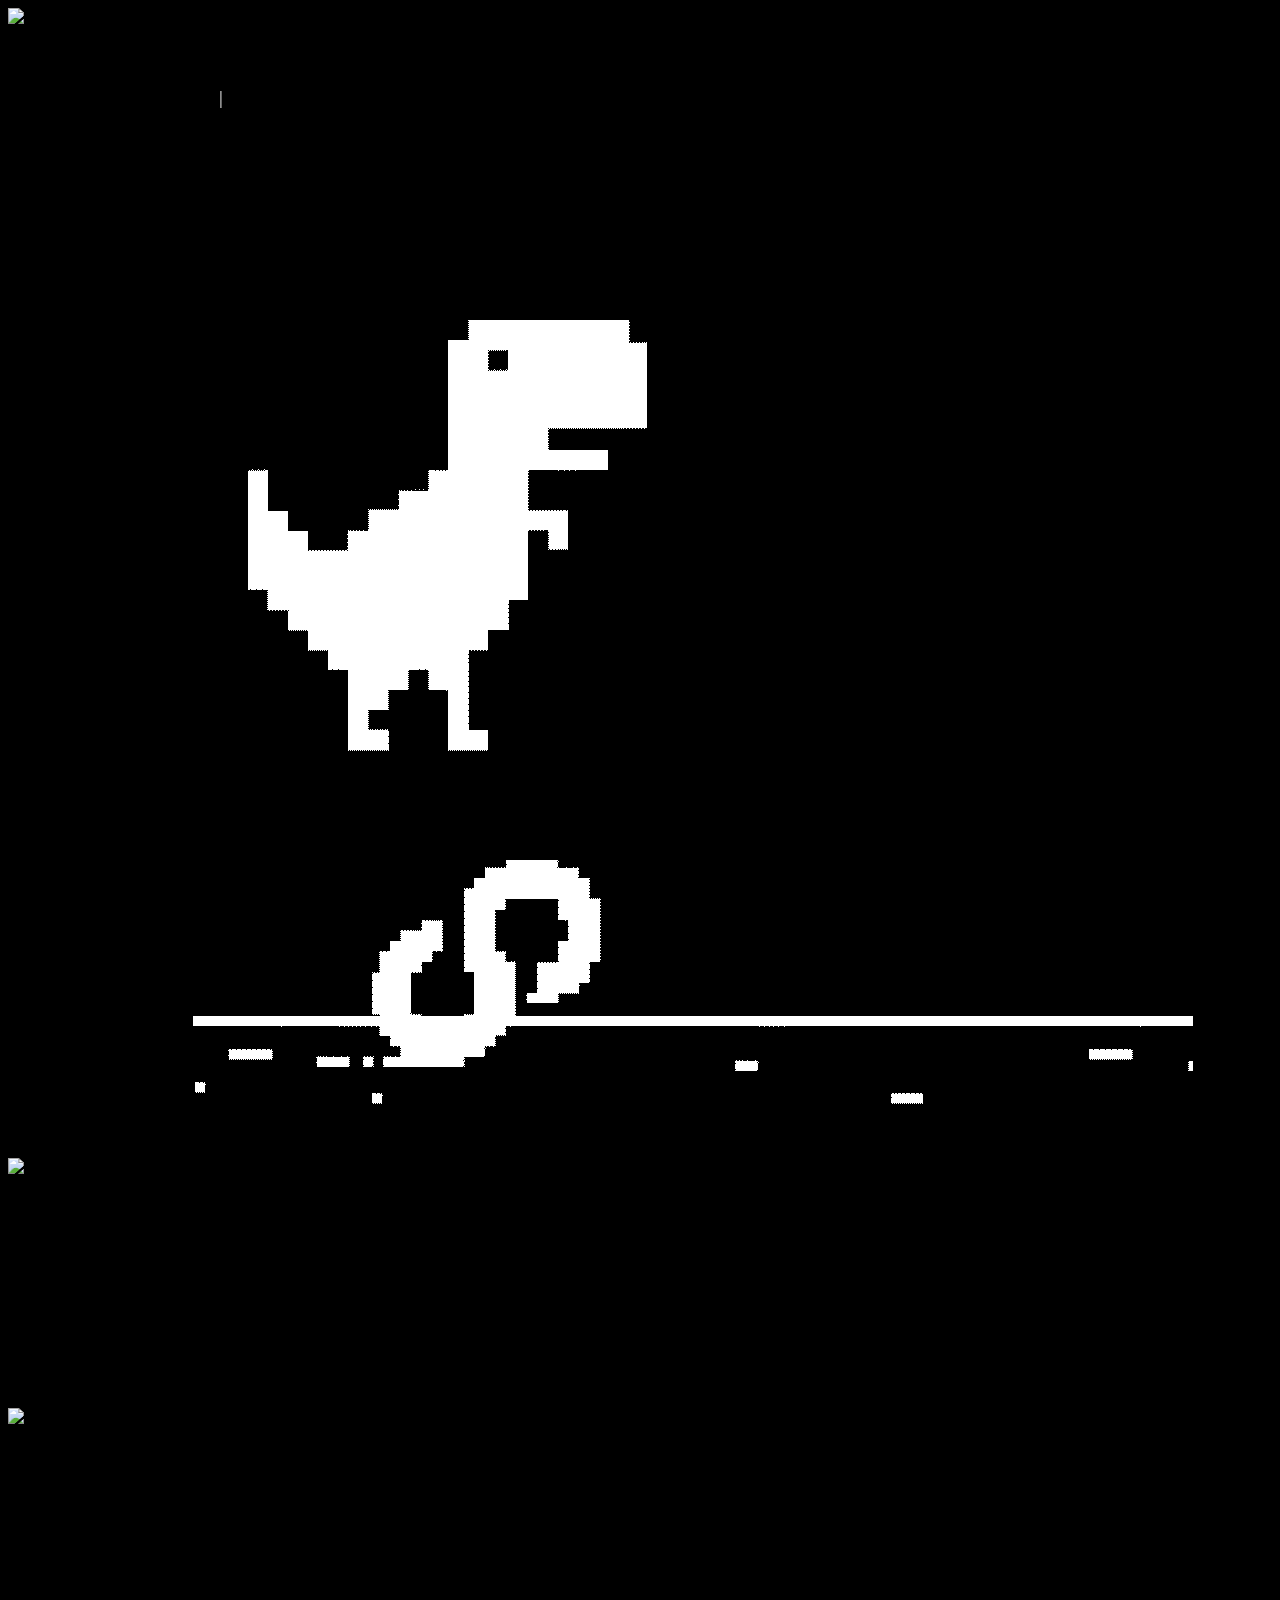
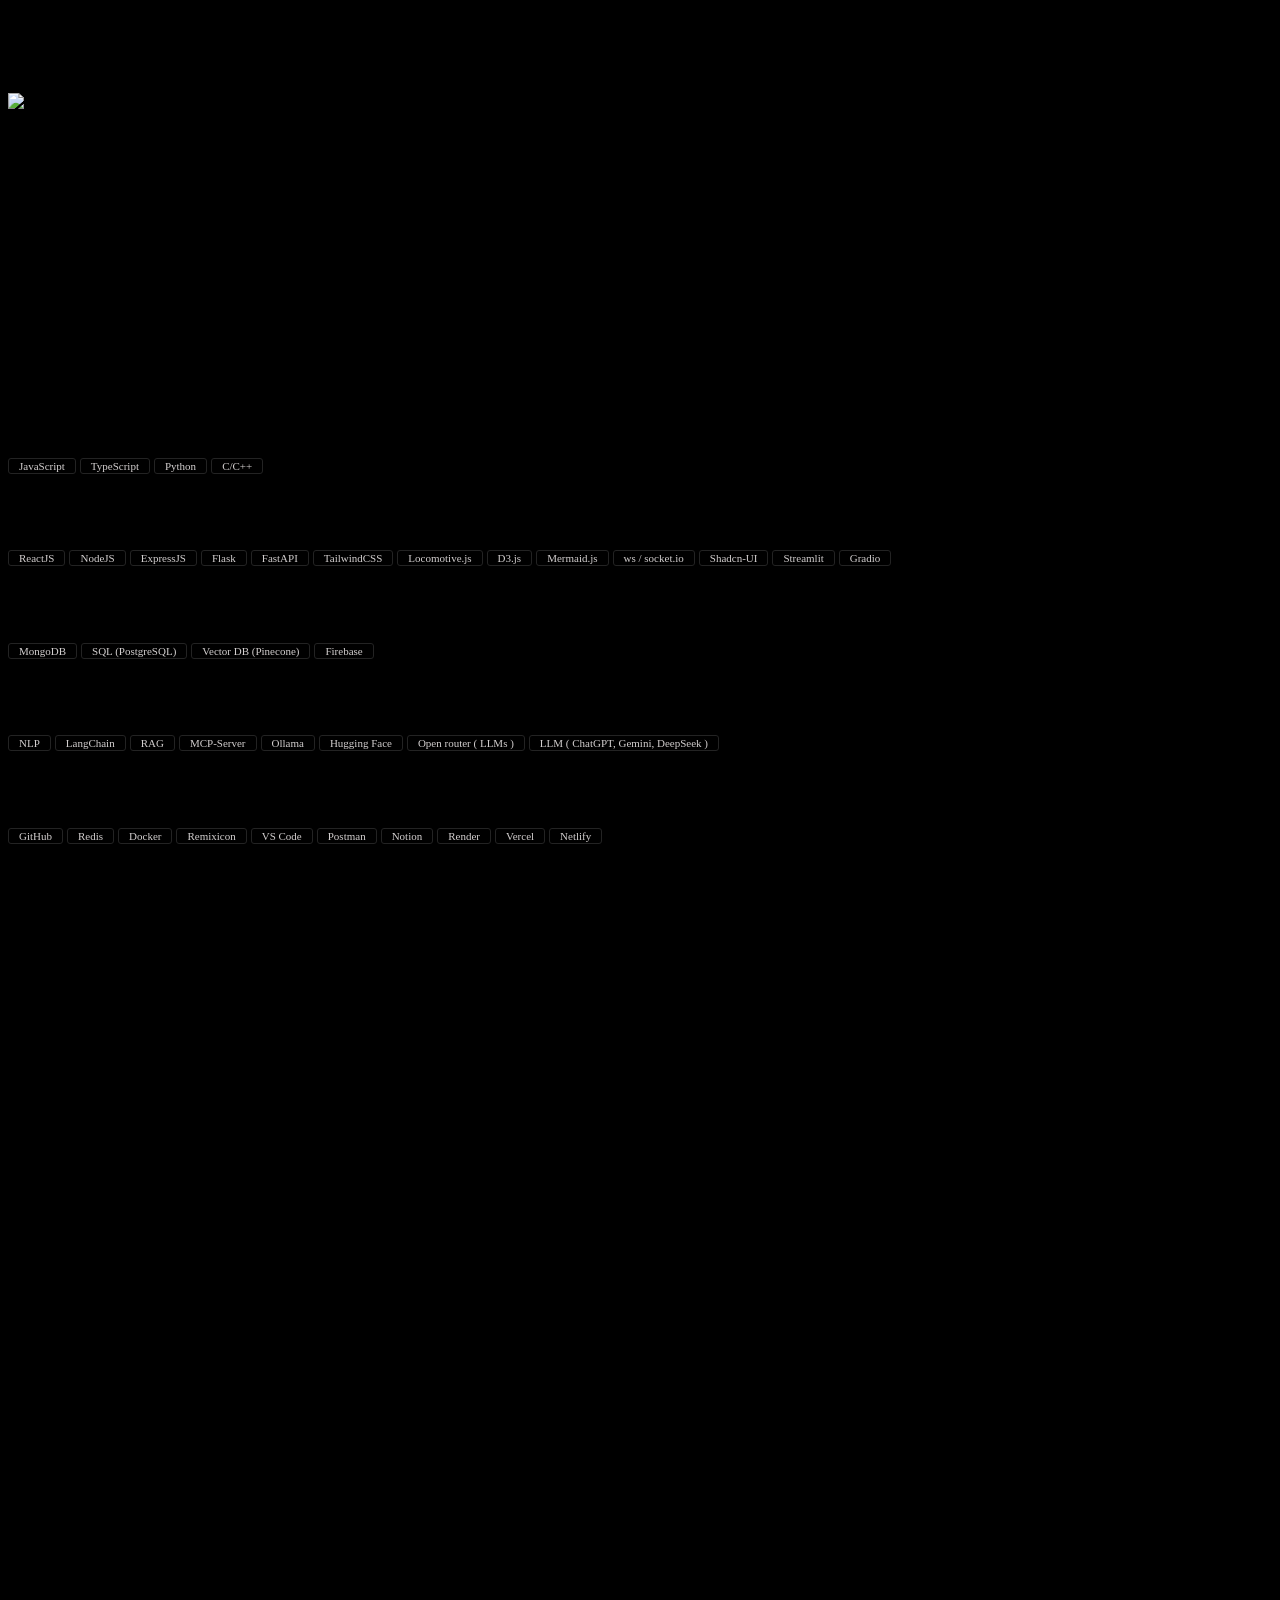
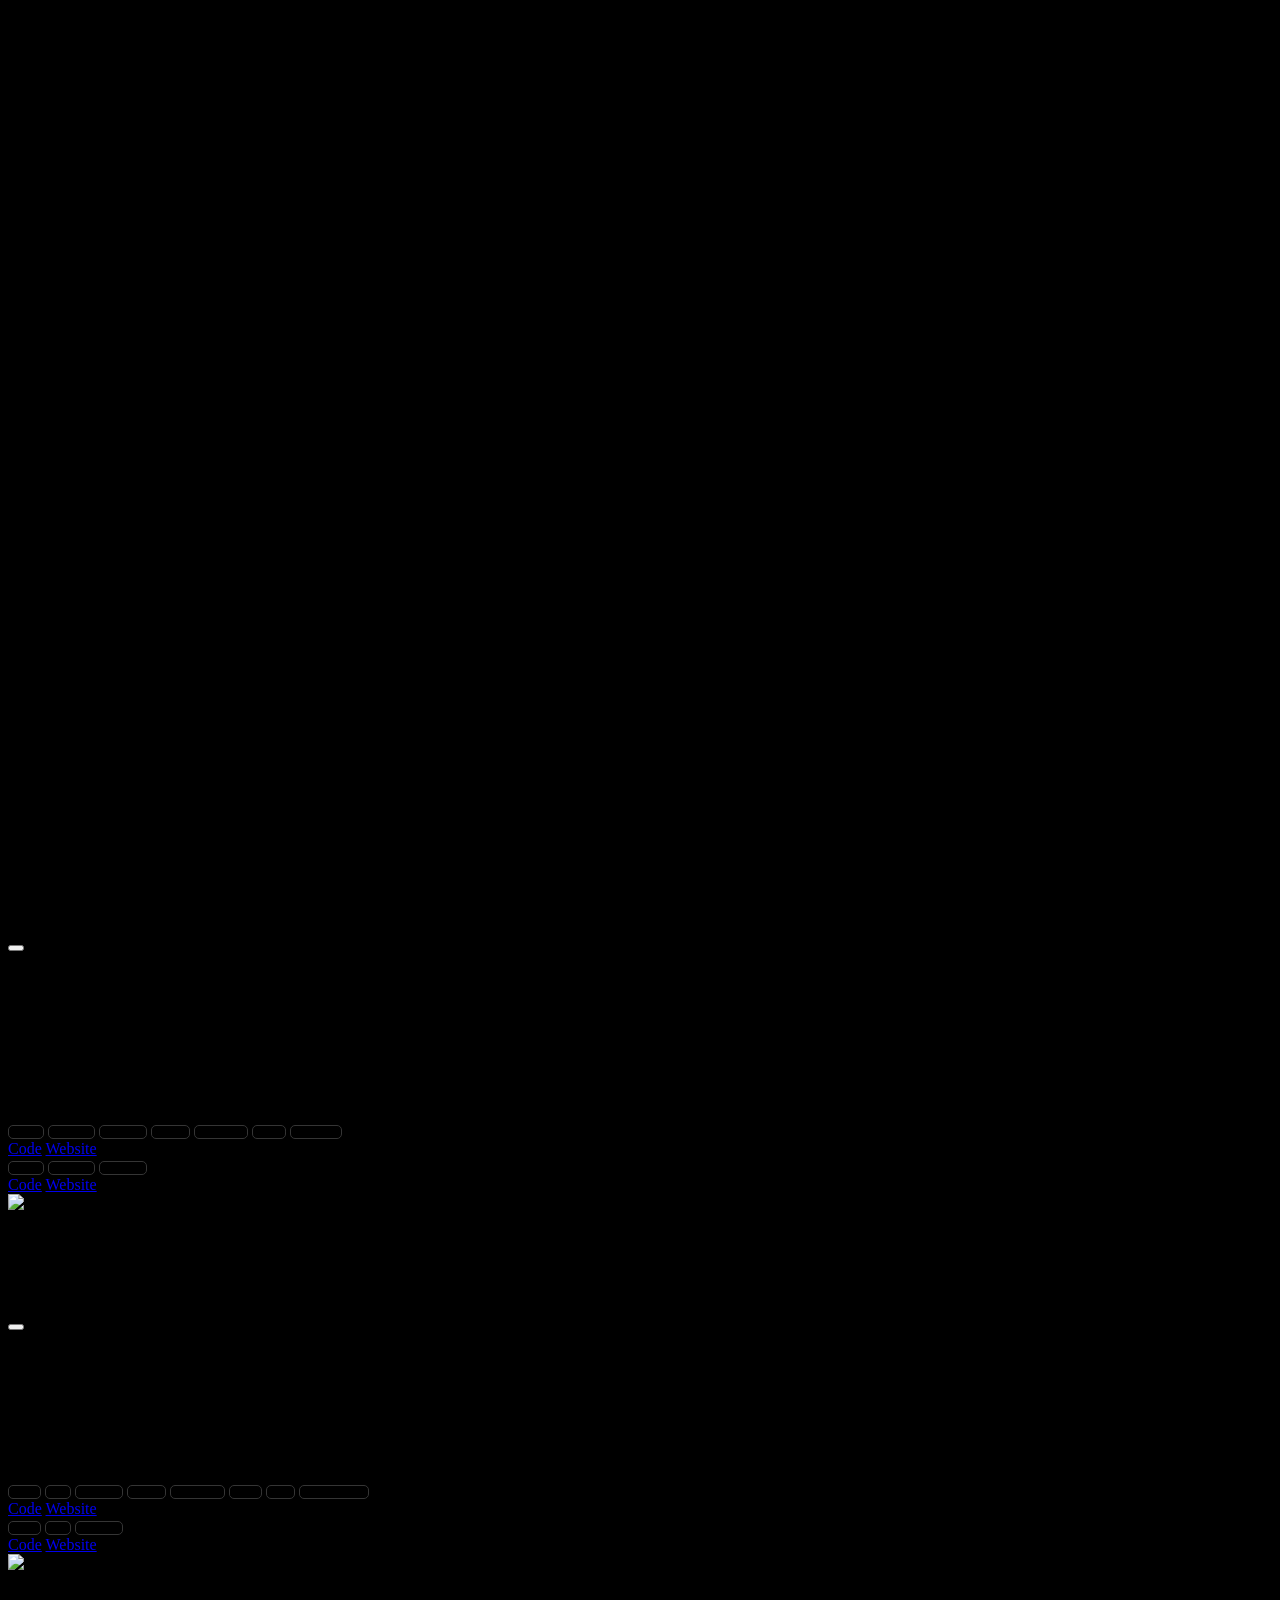
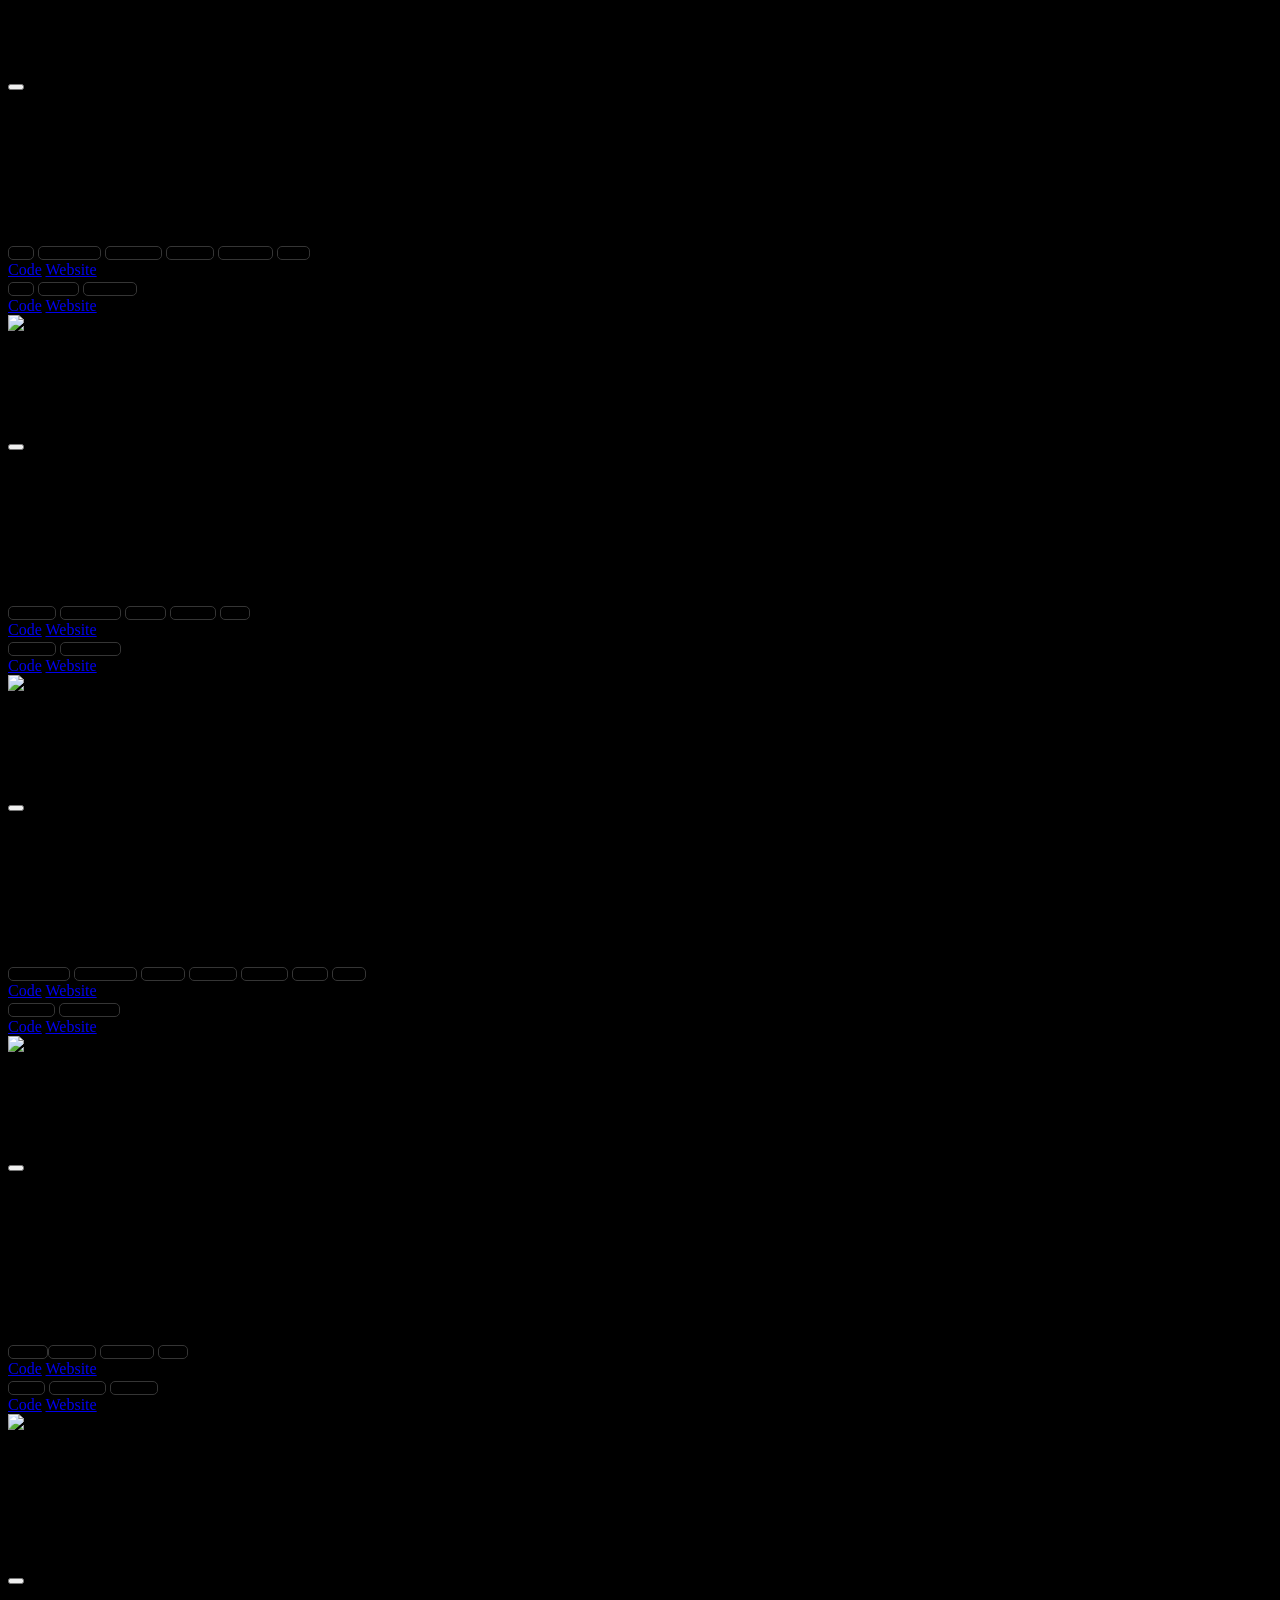
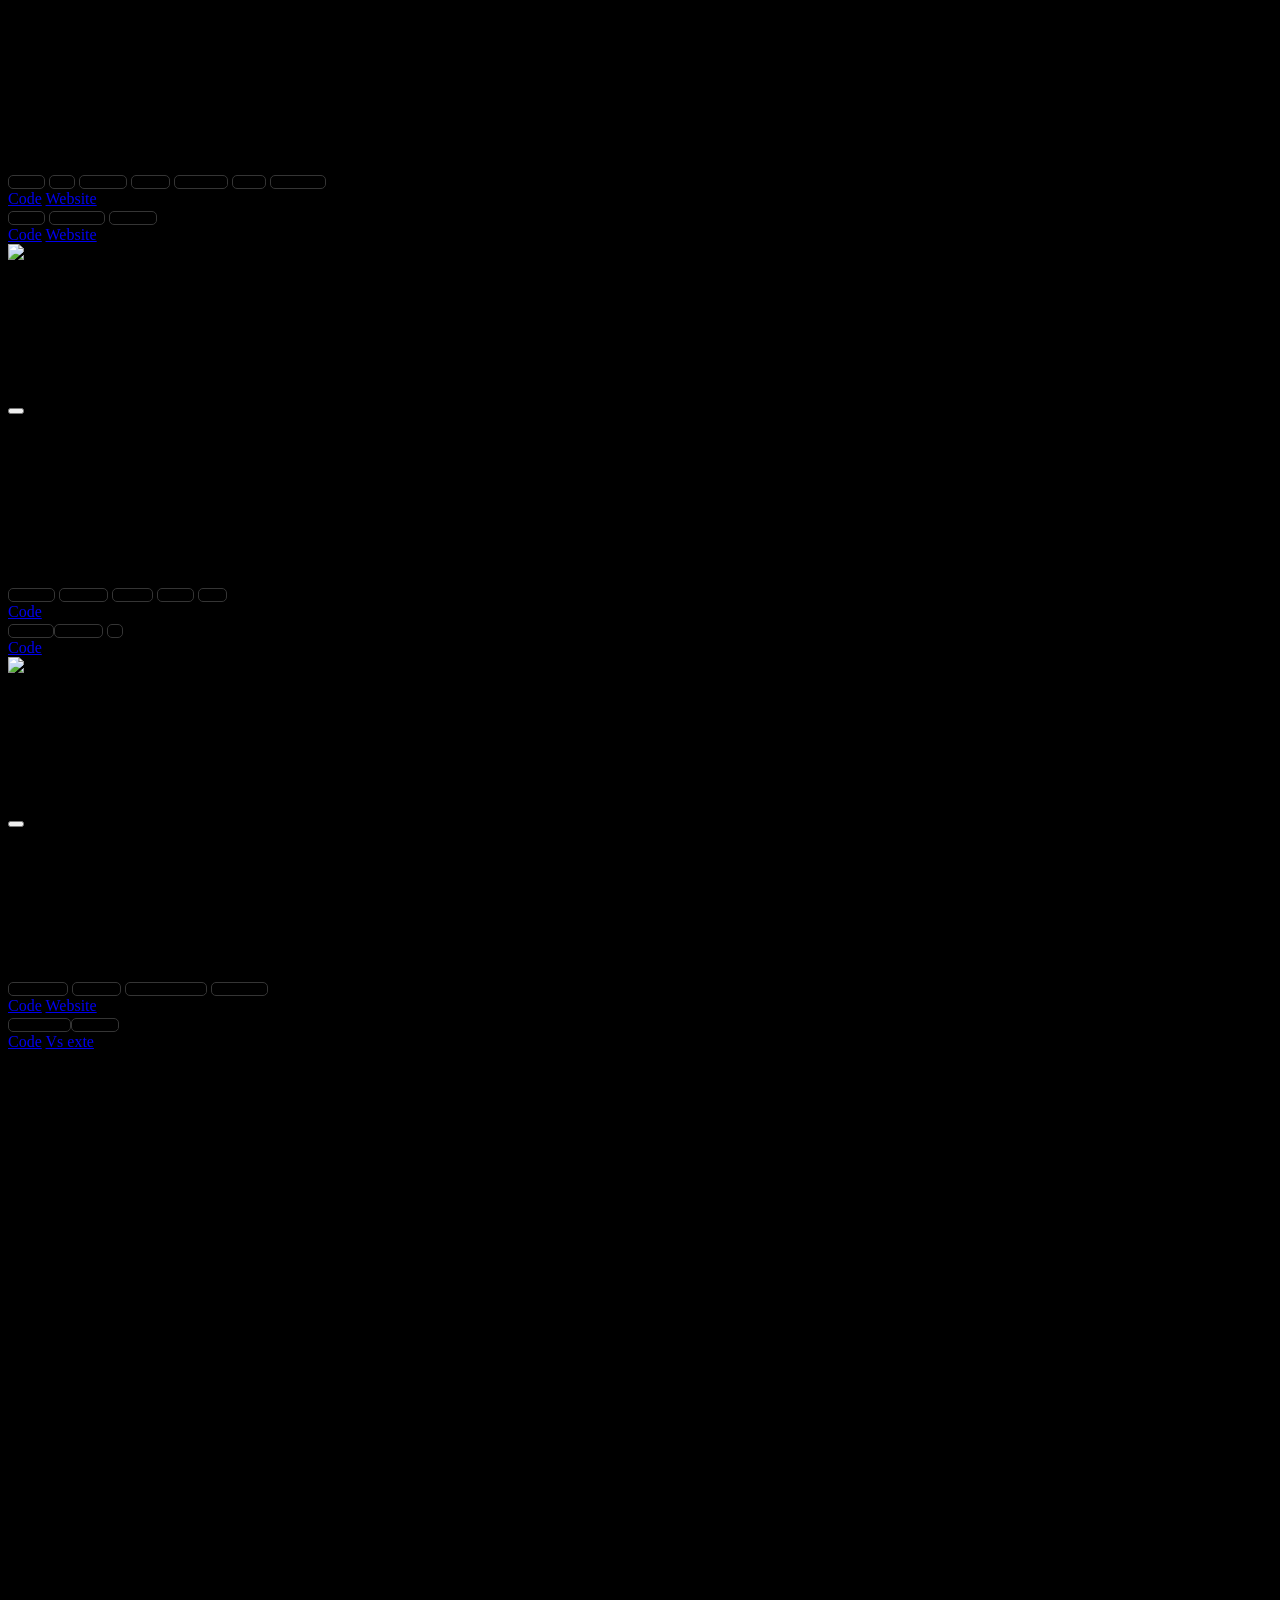
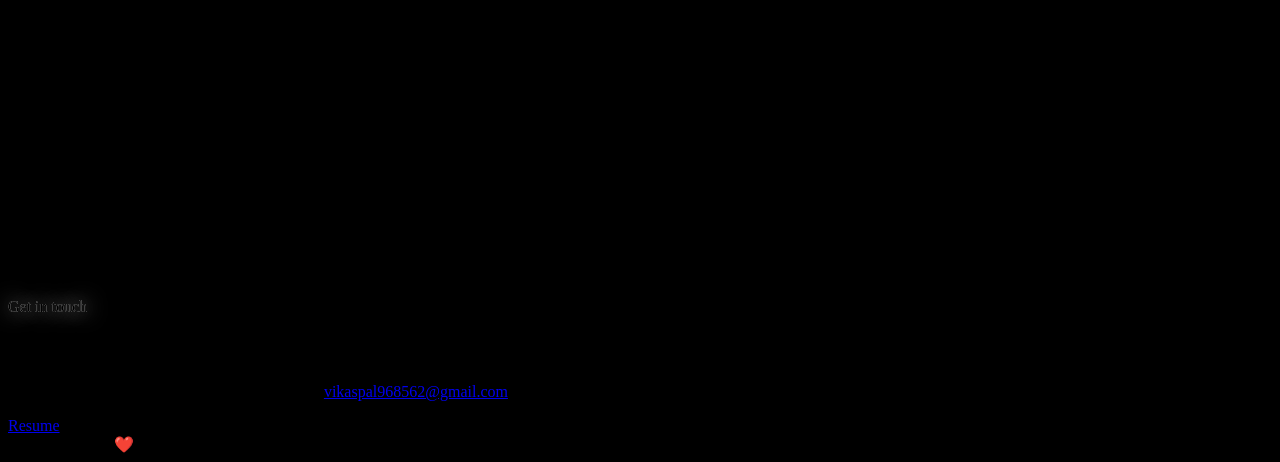
==== index.html @ 3e80ed92 "profile update" ====
<!DOCTYPE html>
<html lang="en">
<head>
  <meta charset="UTF-8">
  <meta name="viewport" content="width=device-width, initial-scale=1.0">
  <title> Vikas Pal 🪽 </title>
  <link rel="shortcut icon" href="./image/favicon1.png" type="image/x-icon">
  <link rel="preconnect" href="https://fonts.googleapis.com">
  <link rel="preconnect" href="https://fonts.gstatic.com" crossorigin>
  <link
    href="https://fonts.googleapis.com/css2?family=Gabarito:wght@400..900&family=Roboto+Flex:opsz,wght@8..144,100..1000&family=Rubik:ital,wght@0,300..900;1,300..900&family=Teko:wght@300..700&display=swap"
    rel="stylesheet">
  <script src="https://cdn.tailwindcss.com"></script>
  <link rel="stylesheet" href="about.css">
  <link href="https://cdn.jsdelivr.net/npm/remixicon@4.5.0/fonts/remixicon.css" rel="stylesheet" />
</head>


<body class="bg-[#010103] flex justify-center text-white ">

  <!-- main section  -->
<section class="main-section flex flex-col w-[650px] px-10 ">
 
    <!-- main heading  -->
    <section class="mt-10 px-4 flex items-center justify-center ">
      <div class="flex  gap-4 w-full">
        <div id="profile" class="mt-4"> <img src="https://pbs.twimg.com/profile_images/1975037522620403713/mZbec9tB_400x400.jpg"
            class="w-[130px] h-full object-cover rounded-full">
        </div>
        <div class="text-left w-full ">
          <h1 class="name-heading text-4xl  mt-5 flex text-[#FAFAFA] font-['Unna'] ">Hola! I'm Vikas Pal
            <span class="text-[30px]"> </span>
          </h1>
          <p id="sub-heading" class="text-[14px] leading-[1.2]  text-[#D1D5Da] font-[Roboto]">
            Software Engineer , I build<span id="typing" class="inline pl-1"></span><span
              class="blinking-cursor">|</span> </p>
          <p
            class="text-[15px] px-[9px] py-[-3px] border-[1px] border-[#232323] rounded-[3px] inline-flex items-center justify-center gap-2 mt-2 ">

            <a href="https://mail.google.com/mail/?view=cm&to=vikaspal968562@gmail.com" target="_blank"
              rel="noopener noreferrer"> <i
                class="ri-mail-unread-line  cursor-pointer text-[#a5a5a5] hover:text-white"></i></a>
            <a href="https://github.com/vikaspal9131" target="_blank" rel="noopener noreferrer"><i
                href="https://github.com/vikaspal9131"
                class="ri-github-fill cursor-pointer text-[#a5a5a5] hover:text-white "></i></a>
            <a href="https://www.linkedin.com/in/vikas-pal-51b477249/" target="_blank" rel="noopener noreferrer"><i
                class="ri-linkedin-box-fill cursor-pointer text-[#a5a5a5] hover:text-[#0072B2] "></i></a>
            <a href="https://x.com/i_sphinx_" target="_blank" rel="noopener noreferrer"><i
                class="ri-twitter-fill cursor-pointer text-[#a5a5a5] hover:text-[#0072B2]"></i></a>
            <a href="https://drive.google.com/file/d/1ECxRJu0W7T4s8QHvIRR_o8yp1JOFzE1U/view?usp=sharing"><i class="ri-file-3-line cursor-pointer text-[#a5a5a5] hover:text-white "></i>
            </a>
          </p>
        </div>
      </div>
    </section>


    <!-- about section  -->
    <section class="mt-10 px-4 flex items-center justify-center ">
      <div>
        <h2 class="text-2xl font-medium flex items-center justify-between font-[Unna]  text-[#F3F3F3] inline-flex"> About </h2>
        <p id="about" class="text-[#A1A1A1] font-[Roboto] text-justify [word-spacing:-0.01rem] font-[400] mt-1"> My world revolves around <span class="bg-gray-700">

         full-stack AI development,</span> creating scalable backends and smart systems. A self-taught developer and <span class="bg-gray-700">

        6x hackathon winner</span>  recognized for rapid, innovative problem-solving .
        </p>
      </div>

    </section>

    <!-- work experience -->
    <section class="mt-[40px] px-4">
      <h2 class="text-2xl  font-medium mb-5 mt-[20px] font-['Unna'] text-gray-200">Work Experience   <img class="w-[29px] ml-4 float-right " src="./image/source.gif" alt="runing deno"></h2>
      <div class="mb-6 job-container">
        <div class="jobdis flex justify-between items-start cursor-pointer"  onclick="toggleDropdown(this)">
          <div class="flex gap-4 items-center">
            <img src="https://res.cloudinary.com/dyv9kenuj/image/upload/v1758810600/kripai_kdgqnw.jpg" alt="Ilegal" class="w-10 h-10 rounded-[5px] bg-white p-[5px]">
            <div id="work-name" class="font-[Gabarito]">
              <h3 class="font-[400] text-lg text-[#A1A1A1]">
                Krip ai
                <i class="job-arrow ri-arrow-down-s-line text-black transition-colors duration-300"></i>
              </h3>
              <p class="text-[12px] text-[#A1A1A1]">Full-stack developer</p>
            </div>
          </div>
          <div id="work-time" class="text-[#A1A1A1] font-[Gabarito]">
            <p class="text-[11px]">Jun 2025 - Sept 2025</p>
            <p class="text-[10px] text-end mt-2 font-[100]">Remote</p>
          </div>
        </div>
        <div class="dropdown-content overflow-hidden max-h-0 transition-all duration-500 ease-in-out text-[#A1A1A1] text-sm pl-14 pr-4 font-[Gabarito] font-[100]"><p>
                 <li id="hack-del" class="text-sm mt-1 text-[#A1A1A1] font-[Rubik]" > Improved application reliability by fixing 13+ frontend bugs and UI issues, enhancing cross-browser compati-bility and user experience.</li>
                 <li id="hack-del" class="text-sm mt-1 text-[#A1A1A1] font-[Rubik]" > Enhanced a production-ready frontend with React.js and Tailwind CSS, improving performance and delivering a smoother, user-friendly experience.</li>
                 <li id="hack-del" class="text-sm mt-1 text-[#A1A1A1] font-[Rubik]" >Contributed to backend improvements by optimizing data delivery and reducing response time of two APIs by 20% for faster performance.</li> </p>
        </div>
      </div>
      <div class="mb-6 job-container">
        <div class="jobdis flex justify-between items-start cursor-pointer"  onclick="toggleDropdown(this)">
          <div class="flex gap-4 items-center">
            <img src="https://res.cloudinary.com/dyv9kenuj/image/upload/v1758810647/images_ti9rsg.jpg" alt="Ilegal" class="w-10 h-10 rounded-[5px] bg-white p-[2px]">
            <div id="work-name" class="font-[Gabarito]">
              <h3 class="font-[400] text-lg text-[#A1A1A1]">
                iLegalAdvice
                <i class="job-arrow ri-arrow-down-s-line text-black transition-colors duration-300"></i>
              </h3>
              <p class="text-[12px] text-[#A1A1A1]">AI  Engineer intern</p>
            </div>
          </div>
          <div id="work-time" class="text-[#A1A1A1] font-[Gabarito]">
            <p class="text-[11px]">Feb 2025 - May 2025</p>
            <p class="text-[10px] text-end mt-2 font-[100]">Remote</p>
          </div>
        </div>
        <div
          class="dropdown-content overflow-hidden max-h-0 transition-all duration-500 ease-in-out text-[#A1A1A1] text-sm pl-14 pr-4 font-[Gabarito] font-[100]">
          <p>
              <li id="hack-del" class="text-sm mt-1 text-[#A1A1A1] font-[Rubik]" > AI Intern at iLegalAdvice, contributed to core product features. </li>
              <li id="hack-del" class="text-sm mt-1 text-[#A1A1A1] font-[Rubik]" > Built two key tools: Case Summarizer and Legal Dictionary , Both features are now part of the company’s paid plans, helping generate real revenue.</li>

              <li id="hack-del" class="text-sm mt-1 text-[#A1A1A1] font-[Rubik]" > Case Summarizer condenses 600+ page legal PDFs into short, readable summaries.</li>
              <li id="hack-del" class="text-sm mt-1 text-[#A1A1A1] font-[Rubik]" > Legal Dictionary explains complex legal terms with simple definitions.</li>
              <li id="hack-del" class="text-sm mt-1 text-[#A1A1A1] font-[Rubik]" >Improved efficiency and accessibility for legal professionals through AI solutions.</li>
            </p>
        </div>
      </div>
      <!-- Card 2 -->
      <div class="mb-4 job-container">
        <div class="jobdis flex justify-between items-start cursor-pointer"  onclick="toggleDropdown(this)">
          <div class="flex gap-4 items-center">
            <img src="https://res.cloudinary.com/dyv9kenuj/image/upload/v1758810447/letter-t_maqyb7.png" alt="Taskify" class="w-[40px]  rounded-[5px] ">
            <div id="work-name" class="font-[Gabarito]">
              <h3 class="font-[400] text-lg text-[#A1A1A1]">
                Taskify
                <i class="job-arrow ri-arrow-down-s-line text-black transition-colors duration-300"></i>
              </h3>
              <p class="text-[12px] text-[#A1A1A1]">Full-stack developer</p>
            </div>
          </div>
          <div class="text-[#A1A1A1] font-[Gabarito]">
            <p class="text-[11px] font-[Gabarito]">Oct 2024 - Dec 2024</p>
            <p class="text-[10px] text-end mt-2 font-[100]">Remote</p>
          </div>
        </div>
        <div
          class="dropdown-content overflow-hidden max-h-0 transition-all duration-500 ease-in-out text-[#A1A1A1] text-sm pl-14 pr-4 font-[Gabarito] font-[100]">
          <p>
            <li id="hack-del" class="text-sm mt-1 text-[#A1A1A1] font-[Rubik]" >Connected frontend with Flask routes for seamless data flow
            <li id="hack-del" class="text-sm mt-1 text-[#A1A1A1] font-[Rubik]" >Ensured CRUD operations (Create, Read, Update, Delete) worked smoothly across UI and backend</li>
            <li id="hack-del" class="text-sm mt-1 text-[#A1A1A1] font-[Rubik]" >Implemented priority levels / due dates for tasks</li>
            <li id="hack-del" class="text-sm mt-1 text-[#A1A1A1] font-[Rubik]" >Implemented dynamic features like task search, filter, and sorting using JavaScript</li>
          </p>
        </div>
      </div>
    </section>


    <!-- git Chart image  -->
   
    <!-- <section class="mt-10 ">
      <img class="rounded-[5px] " src="https://res.cloudinary.com/dyv9kenuj/image/upload/v1758811156/githubcontry_vhzbib.png" alt="">
    </section> -->


    

    <!-- skills  -->
    <section class="px-4">
      <h2 class="text-3xl font-bold mb-6  mt-16 text-[#F3F3F3] font-[Unna] font-medium ">Skills </h2>
    <div class="border-l border-dashed border-[#262626] ml-1 px-[10px]">

      <h1 class="font-[Gabarito]  text-[#F3F3F3] text-gray-300 border-b  border-[#262626] px-[10px] py-[3px]  inline"> <i class="ri-settings-4-line text--600"></i> Languages</h1>
      <div class="skill-col font-[Gabarito] px-2 pt-1 mb-8 ">
        <p>JavaScript</p>
        <p>TypeScript</p>
        <p>Python</p>
        <p>C/C++</p>
      </div>

      <h3 class="font-[Gabarito] text-[#F3F3F3] text-gray-300 border-b border-[#262626] px-[10px] py-[3px] inline "> <i class="ri-box-3-line text-green-600"></i> Frameworks & library</h3>
        <div class="skill-col font-[Gabarito] px-2 pt-1  mb-8">
       
        <p>ReactJS</p>
        <p>NodeJS</p>
        <p>ExpressJS</p>
        <p>Flask</p>
        <p>FastAPI</p>
        <p>TailwindCSS</p>
        <p>Locomotive.js</p>
        <p>D3.js</p>
        <p>Mermaid.js</p>
        <p>ws / socket.io</p>
        <p>Shadcn-UI</p>
        <p>Streamlit</p>
        <p>Gradio</p>
      </div>

        <h3 class="font-[Gabarito] text-[#F3F3F3] text-gray-300 border-b border-[#262626] px-[10px] py-[3px] inline "> <i class="ri-database-2-fill text-blue-600"></i> Databases</h3>
        <div class="skill-col font-[Gabarito] px-2 pt-1 mb-8">
        <p>MongoDB</p>
        <p>SQL (PostgreSQL)</p>
        <p>Vector DB (Pinecone) </p>
        <p>Firebase</p>
        </div>
        <h3 class="font-[Gabarito] text-[#F3F3F3] text-gray-300 border-b border-[#262626] px-[10px] py-[3px] inline "> <i class="ri-gemini-fill text-yellow-500 "></i> AI ML Technologies</h3>
        <div class="skill-col font-[Gabarito] px-2 pt-1 mb-8">
        <p>NLP</p>
        <p>LangChain</p>
        <p>RAG</p>
        <p>MCP-Server</p>
        <p>Ollama</p>
        <p>Hugging Face</p>
        <p>Open router ( LLMs )</p>
        <p>LLM ( ChatGPT, Gemini, DeepSeek )</p>
      </div>
        <h3 class="font-[Gabarito] text-[#F3F3F3] text-gray-300 border-b border-[#262626] px-[10px] py-[3px] inline "> <i class="ri-tools-line"></i> Developer Tools</h3>
        <div class="skill-col font-[Gabarito] px-2 pt-1 mb-8">
        <p>GitHub</p>
        <p>Redis</p>
        <p>Docker</p>
        <p>Remixicon</p>
        <p>VS Code</p>
        <p>Postman</p>
        <p>Notion</p>
        <p>Render</p>
        <p>Vercel</p>
        <p>Netlify</p>
      </div>
    </section>

    <!-- hackthons  -->
    <section class="px-4">
      <h2 class="text-3xl font-medium  mt-20 mb-8 flex font-[Unna]">Won Hackathons </h2>
      <div class="text-white px-4 ">

        <div class="border-l-[2px] border-dashed border-[#262626] pl-7 space-y-12 relative font-[Roboto]">
          <!-- Hack Western 5 -->
          <div class="">

            

            <div class="mt-10">
          <div class="absolute -left-5  w-10 h-10 rounded-full overflow-hidden bg-[#E5E5E5] flex justify-center items-center text-black ">
              者 </div>
            <div class="px-[5px] font-[Gabarito]">
              <h3 class="text-lg  font-semibold text-[#E5E5E5]">Technex </h3>
              <p id="hack-time" class="text-[11px] text-gray-100 mb-4">IIT-BHU - March 2022 </p>
              <p id="hack-del" class="text-sm mt-1 text-gray-300 font-[Rubik]">
                <li id="hack-del" class="text-sm mt-1 text-[#A1A1A1] font-[Rubik]" > Secured 1st Runner-up position in a national-level tech competition. </li>
                <li id="hack-del" class="text-sm mt-1 text-[#A1A1A1] font-[Rubik]" >Gained valuable experience in building practical and impactful tech solutions. </li>
                </p>
            </div>
            </div>

            <div class="mt-10">
              <div
                class="absolute -left-5  w-10 h-10 rounded-full overflow-hidden bg-[#E5E5E5] flex justify-center items-center text-black ">
                者</div>
              <div class="px-[5px]">
                <h3 class="text-lg font-semibold  text-[#E5E5E5]"> Clash 1.0 hackthon</h3>
                <p id="hack-time" class="text-[11px] text-gray-100 mb-4">Indori coders - June 2024 </p>

                <p id="hack-del" class="text-sm mt-1 text-gray-300 font-[Rubik]">
                    <li id="hack-del" class="text-sm mt-1 text-[#A1A1A1] font-[Rubik]" >Winner of the first edition of Clash 1.0, hosted by Indori Coder.</li>
                    <li id="hack-del" class="text-sm mt-1 text-[#A1A1A1] font-[Rubik]" > <span class="underline"> Completed the project in 6 hours</span> , demonstrating speed and efficiency.</li>
                    <li id="hack-del" class="text-sm mt-1 text-[#A1A1A1] font-[Rubik]" > Built a Money Tracking System using Streamlit and Python. </li>
                    
                  </p>
                </div>
              </div>
              <div class="mt-10">
                <div
                class="absolute -left-5  w-10 h-10 rounded-full overflow-hidden bg-[#E5E5E5] flex justify-center items-center text-black ">
                者</div>
                <div class="px-[5px]">
                  <h3 class="text-lg font-semibold font-[Roboto]  text-[#E5E5E5]">Spider 4.0</h3>
                  <p id="hack-time" class="text-[11px] text-gray-100 mb-4">BIT Sindri - August 2024</p>
                  
                  <p id="hack-del" class="text-sm mt-1 text-gray-300 font-[Rubik]"> 
                  <li id="hack-del" class="text-sm mt-1 text-[#A1A1A1] font-[Rubik]" > 1st Runner-up at national-level hackthon.  </li>
                  <li id="hack-del" class="text-sm mt-1 text-[#A1A1A1] font-[Rubik]" > Building a modern web application focused on the future of transportation. </li>
                  <li id="hack-del" class="text-sm mt-1 text-[#A1A1A1] font-[Rubik]" > I didn’t even expect to clear the first round, but ended up reaching the final and becoming the 1st Runner-up. </li>
                 </p>
              </div>
            </div>
            <div class="mt-10">
              <div
                class="absolute -left-5  w-10 h-10 rounded-full overflow-hidden bg-[#E5E5E5] flex justify-center items-center text-black ">
                者</div>
              <div class="px-[5px]">
                <h3 class="text-lg font-semibold  text-[#E5E5E5]">Dev hacks</h3>
                <p id="hack-time" class="text-[11px] text-gray-100 mb-4">CDGI - March 2025</p>
                <p id="hack-del" class="text-sm mt-1 text-gray-300 font-[Rubik]"> 
                  <li id="hack-del" class="text-sm mt-1 text-[#A1A1A1] font-[Rubik]" > 1st Runner-Up at DevHacks Hackathon held at CDGI College.  </li>
                  <li id="hack-del" class="text-sm mt-1 text-[#A1A1A1] font-[Rubik]" > Implemented a system to  <span class="underline">auto-generate cover and offer letters.</span>   </li>
                  <li id="hack-del" class="text-sm mt-1 text-[#A1A1A1] font-[Rubik]" > Enabled automated email notifications to selected candidates.  </li>
                  <li id="hack-del" class="text-sm mt-1 text-[#A1A1A1] font-[Rubik]" > Built an AI-powered resume analysis platform to simplify the hiring process with  smart dashboards. </li>
                </p>
              </div>
            </div>
            <div class="mt-10">
              <div
                class="absolute -left-5  w-10 h-10 rounded-full overflow-hidden bg-[#E5E5E5] flex justify-center items-center text-black ">
                者</div>
              <div class="px-[5px]">
                <h3 class="text-lg text-[#E5E5E5] font-semibold">Genesis hackathon</h3>
                       <p id="hack-time" class="text-[11px] text-gray-100 mb-4">DAVV - April 2025 </p>
                
                <p id="hack-del" class="text-sm mt-1 text-gray-300 font-[Rubik]">
                  <li id="hack-del" class="text-sm mt-1 text-[#A1A1A1] font-[Rubik]" > Winner of Genesis Hackathon, organized by the School of Computer Science & IT, DAVV. </li>
                  <li id="hack-del" class="text-sm mt-1 text-[#A1A1A1] font-[Rubik]" > Built a web-based platform to help candidates enhance and improve their resumes.  </li>
                  <li id="hack-del" class="text-sm mt-1 text-[#A1A1A1] font-[Rubik]" > Judges were genuinely impressed by the solution’s innovation and practical impact.  </li>
                </p>
              </div>
            </div>
           
            <div class="mt-10">
              <div
              class="absolute -left-5  w-10 h-10 rounded-full overflow-hidden bg-[#E5E5E5] flex justify-center items-center text-black ">
              者</div>
              <div class="px-[5px]">
                <h3 class="text-lg font-semibold  text-[#E5E5E5]">Code decode <span>Top 5</span> </h3>
                <p id="hack-time" class="text-sm text-gray-200 mb-4">IIT Bombay - November 2023 </p>
                <p id="hack-del" class="text-sm mt-1 text-gray-300 font-[Rubik]"> 
                  <li id="hack-del" class="text-sm mt-1 text-[#A1A1A1] font-[Rubik]" >Cleared the Bhopal zonal round and became a finalist in a national-level competition organized by IIT Bombay. </li>
                  <li id="hack-del" class="text-sm mt-1 text-[#A1A1A1] font-[Rubik]" >Couldn’t attend the final round due to a university exam clash, but the journey was full of learning, growth, and inspiration ;) </li>
              </p>
              </div>
            </div>

             <div class="mt-10">
              <div
                class="absolute -left-5 w-10 h-10 rounded-full overflow-hidden bg-[#E5E5E5] flex justify-center items-center text-black ">
                者</div>
              <div class="px-[5px]">
                <h3 class="text-lg font-semibold text-[#E5E5E5]">DCH2.0 (Dev Bhooli cybersecurity hackathon) </h3>
                <p id="hack-time" class="text-sm text-gray-200 mb-4">IIT Roorkee - september 2022</p>
                <p id="hack-del" class="text-sm mt-1 text-gray-300 font-[Rubik]">
                  <li id="hack-del" class="text-sm mt-1 text-[#A1A1A1] font-[Rubik]" >Selected as a grand finalist in a major cybersecurity hackathon organized by the Uttarakhand Police and IIT Roorkee. </li>
                  <li id="hack-del" class="text-sm mt-1 text-[#A1A1A1] font-[Rubik]" > <span class="underline"> Participated while still in Class 12,</span> competing against college-level and professional participants. </li>
                  <li id="hack-del" class="text-sm mt-1 text-[#A1A1A1] font-[Rubik]" >  Built a real-time crime hotspot detection platform to improve public safety and awareness. </li>
                </p>
              </div>
            </div>




          </div>
        </div>



    </section>


    <!-- project section  -->
    <section class="px-4">
      <section class="py-16 mt-20 text-start">
        <h2 class="text-4xl text-[#F3F3F3] md:text-5xl  mb-4 relative inline-block text-white glow-text font-[Unna]">
          Proooof of work 
        </h2>
        <p class="text-[#A1A1A1] max-w-xl text-base md:text-lg font-[Rubik]">
          From crafting sleek websites to building intricate web apps, I’ve dived into it all. Here are a few projects that truly sparked my creativity.
        </p>

       <!-- card 1  -->
        <div
          class="card flex text-white border border-[#262626] rounded-[2px] p-2 md:flex-row flex-col gap-6 items-center md:items-start max-w-5xl mx-auto my-10 font-[Rubik]">
          <div class="w-full md:w-[460px]">
             <video class="w-[550px] rounded-[3px] z-10 relative pointer-events-none select-none" autoplay loop muted
            playsinline preload="auto">
            <source src="https://res.cloudinary.com/dyv9kenuj/video/upload/v1754660162/demo1_ni16sb.mp4" type="video/mp4">
          </video>
          </div>
          <div class="w-full md:w-[320px] flex flex-col text-start">
            <h2 class="text-[20px] font-semibold">SnappyGit</h2>
            <p class="text-[#A1A1A1] text-[12px] mt-1">
              SnappyGit is a tool that enables users to create real backdated 
              <span onclick="openModal(this)" class="cursor-pointer text-[#5966F3]"> click more</span>
            </p>

            <!-- MODAL -->
            <div
              class="popupModal fixed inset-0 bg-black/30 backdrop-blur-sm flex items-center justify-center z-50 hidden">
              <div
                class="popupContent bg-white p-5 rounded shadow-lg w-[90%] max-w-md text-black relative transform scale-95 opacity-0 transition-all duration-300 ease-out font-[Gabarito]">
                <button class="absolute top-2 right-3 text-black text-2xl font-bold" onclick="closeModal(this)"><i
                    class="ri-close-line"></i></button>
                <h2 class="text-xl font-semibold mb-2 text-start">SnappyGit</h2>
                <p class="text-sm text-start">
                  SnappyGit is a tool that enables users to create real backdated commits on their GitHub repositories. Unlike simple visual hacks or tools that just update the README file to fake contribution activity, SnappyGit does NOT just update README or any single file. Instead, it pushes actual commits with backdated timestamps across your repositor
                </p>

                <h2 class="text-[18px] font-semibold mt-5">Technology</h2>

                <div class="flex flex-wrap gap-2 mt-2">
                  <a class="tech-icon inline-flex p-1 rounded-[3px] items-center gap-2  mb-[5px]">Node.js</a>
                  <a class="tech-icon inline-flex p-1 rounded-[3px] items-center gap-2  mb-[5px]">Express.js</a>
                  <a class="tech-icon inline-flex p-1 rounded-[3px] items-center gap-2  mb-[5px]">JavaScript</a>
                  <a class="tech-icon inline-flex p-1 rounded-[3px] items-center gap-2  mb-[5px]">Firebase</a>
                  <a class="tech-icon inline-flex p-1 rounded-[3px] items-center gap-2  mb-[5px]">Tailwindcss</a>
                  <a class="tech-icon inline-flex p-1 rounded-[3px] items-center gap-2  mb-[5px]">Render</a>
                  <a class="tech-icon inline-flex p-1 rounded-[3px] items-center gap-2  mb-[5px]">Cloudinary</a>
               
                </div>
                <div class="flex gap-4 mt-[13px]">
                  <a class="inline-flex rounded-[3px] items-center gap-2 mb-[5px] bg-[#010204] text-white px-4 hover:bg-[#27272A] hover:text-white duration-300"
                    target="_blank" href="https://github.com/vikaspal9131/SnappyGit"><i
                      class="ri-github-fill "></i>Code</a>
                  <a class="inline-flex rounded-[3px] items-center gap-1 mb-[5px] bg-[#010204] text-white px-4 font-semibold hover:bg-[#27272A] hover:text-white duration-300"
                    target="_blank" href="https://snappygit.onrender.com/"><i class="ri-global-line"></i> Website</a>
                </div>
              </div>
            </div>

            <div class="flex flex-wrap gap-2 mt-2">
              <a class="tech-icon inline-flex px-1 rounded-[3px] items-center gap-2 text-white mb-[5px] bg-[#27272A]">Node.js</a>
              <a class="tech-icon inline-flex px-1 rounded-[3px] items-center gap-2 text-white mb-[5px] bg-[#27272A]">Express.js</a>
              <a class="tech-icon inline-flex px-1 rounded-[3px] items-center gap-2 text-white mb-[5px] bg-[#27272A]">JavaScript</a>
           

            </div>
            <div class="flex gap-4 mt-[13px]">
              <a class="inline-flex rounded-[3px] items-center gap-2 mb-[5px] bg-[#DAD9D9] text-black px-4 hover:bg-[#27272A] hover:text-white duration-300"
                target="_blank" href="https://github.com/vikaspal9131/SnappyGit"><i class="ri-github-fill "></i>Code</a>
              <a class="inline-flex rounded-[3px] items-center gap-1 mb-[5px] bg-[#DAD9D9] text-black px-4 hover:bg-[#27272A] hover:text-white duration-300"
                target="_blank" href="https://snappygit.onrender.com/"><i class="ri-global-line"></i> Website</a>
            </div>
          </div>
        </div>

      <!-- card 2  -->
        <div
          class="card flex text-white border border-[#262626] rounded-[2px] p-2 md:flex-row flex-col gap-6 items-center md:items-start max-w-5xl mx-auto my-10 font-[Rubik]">
          <div class="w-full md:w-[450px]">
            <img src="https://res.cloudinary.com/dyv9kenuj/image/upload/v1758811068/nexora_fctmxc.png" alt="Project Screenshot">
          </div>
          <div class="w-full md:w-[320px] flex flex-col text-start">
            <h2 class="text-[20px] font-semibold">Nexora</h2>
            <p class="text-[#A1A1A1] text-[12px] mt-1">
              AI Resume Analyzer for ATS checks, grammar
              <span onclick="openModal(this)" class="cursor-pointer text-[#5966F3]"> click more</span>
            </p>

            <!-- MODAL -->
            <div
              class="popupModal fixed inset-0 bg-black/30 backdrop-blur-sm flex items-center justify-center z-50 hidden">
              <div
                class="popupContent bg-white p-5 rounded shadow-lg w-[90%] max-w-md text-black relative transform scale-95 opacity-0 transition-all duration-300 ease-out font-[Gabarito]">
                <button class="absolute top-2 right-3 text-black text-2xl font-bold" onclick="closeModal(this)"><i
                    class="ri-close-line"></i></button>
                <h2 class="text-xl font-semibold mb-2 text-start">About Nexora</h2>
                <p class="text-sm text-start">
                  AI Resume Analyzer for ATS checks, grammar, keywords & smart suggestions — built to make real-world
                  impact.
                </p>

                <h2 class="text-[18px] font-semibold mt-5">Technology</h2>

                <div class="flex flex-wrap gap-2 mt-2">
                  <a class="tech-icon inline-flex p-1 rounded-[3px] items-center gap-2  mb-[5px]">Python</a>
                  <a class="tech-icon inline-flex p-1 rounded-[3px] items-center gap-2  mb-[5px]">Flask</a>
                  <a class="tech-icon inline-flex p-1 rounded-[3px] items-center gap-2  mb-[5px]">JavaScript</a>
                  <a class="tech-icon inline-flex p-1 rounded-[3px] items-center gap-2  mb-[5px]">Firebase</a>
                  <a class="tech-icon inline-flex p-1 rounded-[3px] items-center gap-2  mb-[5px]">Tailwindcss</a>
                  <a class="tech-icon inline-flex p-1 rounded-[3px] items-center gap-2  mb-[5px]">Render</a>
                  <a class="tech-icon inline-flex p-1 rounded-[3px] items-center gap-2  mb-[5px]">Jijna2</a>
                  <a class="tech-icon inline-flex p-1 rounded-[3px] items-center gap-2  mb-[5px]">Google Gemini </a>


                </div>
                <div class="flex gap-4 mt-[13px]">
                  <a class="inline-flex rounded-[3px] items-center gap-2 mb-[5px] bg-[#010204] text-white px-4 hover:bg-[#27272A] hover:text-white duration-300"
                    target="_blank" href="https://github.com/vikaspal9131/Nexora"><i
                      class="ri-github-fill "></i>Code</a>
                  <a class="inline-flex rounded-[3px] items-center gap-1 mb-[5px] bg-[#010204] text-white px-4 hover:bg-[#27272A] hover:text-white duration-300"
                    target="_blank" href="https://nexora-pl6k.onrender.com"><i class="ri-global-line"></i> Website</a>
                </div>
              </div>
            </div>

            <div class="flex flex-wrap gap-2 mt-2">
              <a class="tech-icon inline-flex px-1 rounded-[3px] items-center gap-2 text-white mb-[5px] bg-[#27272A]">Python</a>
              <a class="tech-icon inline-flex px-1 rounded-[3px] items-center gap-2 text-white mb-[5px] bg-[#27272A]">Flask</a>
              <a class="tech-icon inline-flex px-1 rounded-[3px] items-center gap-2 text-white mb-[5px] bg-[#27272A]">JavaScript</a>
           

            </div>
            <div class="flex gap-4 mt-[13px]">
              <a class="inline-flex rounded-[3px] items-center gap-2 mb-[5px] bg-[#DAD9D9] text-black px-4 hover:bg-[#27272A] hover:text-white duration-300"
                target="_blank" href="https://github.com/vikaspal9131/Nexora"><i class="ri-github-fill "></i>Code</a>
              <a class="inline-flex rounded-[3px] items-center gap-1 mb-[5px] bg-[#DAD9D9] text-black px-4 hover:bg-[#27272A] hover:text-white duration-300"
                target="_blank" href="https://nexora-pl6k.onrender.com"><i class="ri-global-line"></i> Website</a>
            </div>
          </div>
        </div>

      <!-- card 3 -->
       <div
          class="card flex text-white border border-[#262626] rounded-[2px] p-2 md:flex-row flex-col gap-6 items-center md:items-start max-w-5xl mx-auto my-10 font-[Rubik]">
          <div class="w-full md:w-[450px]">
            <img src="https://res.cloudinary.com/dyv9kenuj/image/upload/v1758811565/yunexa_aq6bdv.png" alt="Project Screenshot">
          </div>
          <div class="w-full md:w-[320px] flex flex-col text-start">
            <h2 class="text-[20px] font-semibold">Yunexa - AI Tool</h2>
            <p class="text-[#A1A1A1] text-[12px] mt-1">
             Yunexa simplifies complex tech documents by 
              <span onclick="openModal(this)" class="cursor-pointer text-[#5966F3]"> click more</span>
            </p>

            <!-- MODAL -->
            <div
              class="popupModal fixed inset-0 bg-black/30 backdrop-blur-sm flex items-center justify-center z-50 hidden">
              <div
                class="popupContent bg-white p-5 rounded shadow-lg w-[90%] max-w-md text-black relative transform scale-95 opacity-0 transition-all duration-300 ease-out font-[Gabarito]">
                <button class="absolute top-2 right-3 text-black text-2xl font-bold" onclick="closeModal(this)"><i
                    class="ri-close-line"></i></button>
                <h2 class="text-xl font-semibold mb-2 text-start">Yunexa</h2>
                <p class="text-sm text-start">
               Yunexa simplifies complex tech documents by processing URLs, making it easy for everyone—from beginners to professionals—to grasp key concepts quickly and clearly.
                </p>

                <h2 class="text-[18px] font-semibold mt-5">Technology</h2>

                <div class="flex flex-wrap gap-2 mt-2">
                  <a class="tech-icon inline-flex p-1 rounded-[3px] items-center gap-2  mb-[5px]">Flask</a>
                  <a class="tech-icon inline-flex p-1 rounded-[3px] items-center gap-2  mb-[5px]">Firebase Auth</a>
                  <a class="tech-icon inline-flex p-1 rounded-[3px] items-center gap-2  mb-[5px]">Tailwind css</a>
                  <a class="tech-icon inline-flex p-1 rounded-[3px] items-center gap-2  mb-[5px]">JavaScript</a>
                  <a class="tech-icon inline-flex p-1 rounded-[3px] items-center gap-2  mb-[5px]">Highlight.js</a>
          
                  <a class="tech-icon inline-flex p-1 rounded-[3px] items-center gap-2  mb-[5px]">Render</a>
               


                </div>
                <div class="flex gap-4 mt-[13px]">
                  <a class="inline-flex rounded-[3px] items-center gap-2 mb-[5px] bg-[#010204] text-white px-4 hover:bg-[#27272A] hover:text-white duration-300"
                    target="_blank" href="https://github.com/vikaspal9131/Yunexa"><i
                      class="ri-github-fill "></i>Code</a>
                  <a class="inline-flex rounded-[3px] items-center gap-1 mb-[5px] bg-[#010204] text-white px-4 hover:bg-[#27272A] hover:text-white duration-300"
                    target="_blank" href="https://yunexa.onrender.com/"><i class="ri-global-line"></i> Website</a>
                </div>
              </div>
            </div>

            <div class="flex flex-wrap gap-2 mt-2">
              <a class="tech-icon inline-flex px-1 rounded-[3px] items-center gap-2 text-white mb-[5px] bg-[#27272A]">Flask</a>
              <a class="tech-icon inline-flex px-1 rounded-[3px] items-center gap-2 text-white mb-[5px] bg-[#27272A]">Tailwind</a>
              <a class="tech-icon inline-flex px-1 rounded-[3px] items-center gap-2 text-white mb-[5px] bg-[#27272A]">Highlight.js</a>
              
           

            </div>
            <div class="flex gap-4 mt-[13px]">
              <a class="inline-flex rounded-[3px] items-center gap-2 mb-[5px] bg-[#DAD9D9] text-black px-4 hover:bg-[#27272A] hover:text-white duration-300"
                target="_blank" href="https://github.com/vikaspal9131/Yunexa"><i class="ri-github-fill "></i>Code</a>
              <a class="inline-flex rounded-[3px] items-center gap-1 mb-[5px] bg-[#DAD9D9] text-black px-4 hover:bg-[#27272A] hover:text-white duration-300"
                target="_blank" href="https://yunexa.onrender.com/"><i class="ri-global-line"></i> Website</a>
            </div>
          </div>
      </div>

     <!-- card 4  -->
     <div
          class="card flex text-white border border-[#262626] rounded-[2px] p-2 md:flex-row flex-col gap-6 items-center md:items-start max-w-5xl mx-auto my-10 font-[Rubik]">
          <div class="w-full md:w-[450px]">
            <img src="https://res.cloudinary.com/dyv9kenuj/image/upload/v1758811160/hyper_fqp3ww.png" alt="Project Screenshot">
          </div>
          <div class="w-full md:w-[320px] flex flex-col text-start">
            <h2 class="text-[20px] font-semibold">HyperHorizon</h2>
            <p class="text-[#A1A1A1] text-[12px] mt-1">
             HyperHorizon is a frontend project highlighting future 
              <span onclick="openModal(this)" class="cursor-pointer text-[#5966F3]"> click more</span>
            </p>

            <!-- MODAL -->
            <div
              class="popupModal fixed inset-0 bg-black/30 backdrop-blur-sm flex items-center justify-center z-50 hidden">
              <div
                class="popupContent bg-white p-5 rounded shadow-lg w-[90%] max-w-md text-black relative transform scale-95 opacity-0 transition-all duration-300 ease-out font-[Gabarito]">
                <button class="absolute top-2 right-3 text-black text-2xl font-bold" onclick="closeModal(this)"><i
                    class="ri-close-line"></i></button>
                <h2 class="text-xl font-semibold mb-2 text-start">HyperHorizon</h2>
                <p class="text-sm text-start">
                HyperHorizon is a frontend project highlighting future transportation concepts, featuring a sleek and modern
          web UI design.
                </p>

                <h2 class="text-[18px] font-semibold mt-5">Technology</h2>

                <div class="flex flex-wrap gap-2 mt-2">
                  <a class="tech-icon inline-flex p-1 rounded-[3px] items-center gap-2  mb-[5px]">JavaScript</a>
                  <a class="tech-icon inline-flex p-1 rounded-[3px] items-center gap-2  mb-[5px]">locomotive.js</a>
                  <a class="tech-icon inline-flex p-1 rounded-[3px] items-center gap-2  mb-[5px]">Spider.js</a>
                  <a class="tech-icon inline-flex p-1 rounded-[3px] items-center gap-2  mb-[5px]">Html&css</a>
                  <a class="tech-icon inline-flex p-1 rounded-[3px] items-center gap-2  mb-[5px]">Vercel</a>
               


                </div>
                <div class="flex gap-4 mt-[13px]">
                  <a class="inline-flex rounded-[3px] items-center gap-2 mb-[5px] bg-[#010204] text-white px-4 hover:bg-[#27272A] hover:text-white duration-300"
                    target="_blank" href="https://github.com/vikaspal9131/HyperHorizon"><i
                      class="ri-github-fill "></i>Code</a>
                  <a class="inline-flex rounded-[3px] items-center gap-1 mb-[5px] bg-[#010204] text-white px-4 hover:bg-[#27272A] hover:text-white duration-300"
                    target="_blank" href="https://hyper-horizon.vercel.app/"><i class="ri-global-line"></i> Website</a>
                </div>
              </div>
            </div>

            <div class="flex flex-wrap gap-2 mt-2">
              <a class="tech-icon inline-flex px-1 rounded-[3px] items-center gap-2 text-white mb-[5px] bg-[#27272A]">JavaScript</a>
              <a class="tech-icon inline-flex px-1 rounded-[3px] items-center gap-2 text-white mb-[5px] bg-[#27272A]">locomotive.js</a>
              
           

            </div>
            <div class="flex gap-4 mt-[13px]">
              <a class="inline-flex rounded-[3px] items-center gap-2 mb-[5px] bg-[#DAD9D9] text-black px-4 hover:bg-[#27272A] hover:text-white duration-300"
                target="_blank" href="https://github.com/vikaspal9131/HyperHorizon"><i class="ri-github-fill "></i>Code</a>
              <a class="inline-flex rounded-[3px] items-center gap-1 mb-[5px] bg-[#DAD9D9] text-black px-4 hover:bg-[#27272A] hover:text-white duration-300"
                target="_blank" href="https://hyper-horizon.vercel.app/"><i class="ri-global-line"></i> Website</a>
            </div>
          </div>
    </div>
  
       <div
          class="card flex text-white border border-[#262626] rounded-[2px] p-2 md:flex-row flex-col gap-6 items-center md:items-start max-w-5xl mx-auto my-10 font-[Rubik]">
          <div class="w-full md:w-[450px]">
            <img src="https://res.cloudinary.com/dyv9kenuj/image/upload/v1758811439/nuvaria_isjtmt.png" alt="Project Screenshot">
          </div>
          <div class="w-full md:w-[320px] flex flex-col text-start">
            <h2 class="text-[20px] font-semibold">Nuvaria </h2>
            <p class="text-[#A1A1A1] text-[12px] mt-1">
             Nuvaria is an AI web app that creates amazing 
              <span onclick="openModal(this)" class="cursor-pointer text-[#5966F3]"> click more</span>
            </p>

            <!-- MODAL -->
            <div
              class="popupModal fixed inset-0 bg-black/30 backdrop-blur-sm flex items-center justify-center z-50 hidden">
              <div
                class="popupContent bg-white p-5 rounded shadow-lg w-[90%] max-w-md text-black relative transform scale-95 opacity-0 transition-all duration-300 ease-out font-[Gabarito]">
                <button class="absolute top-2 right-3 text-black text-2xl font-bold" onclick="closeModal(this)"><i
                    class="ri-close-line"></i></button>
                <h2 class="text-xl font-semibold mb-2 text-start">Nuvaria</h2>
                <p class="text-sm text-start">
       Nuvaria is an AI web app that creates amazing images easily, making high-quality visuals simple for everyone.
                </p>

                <h2 class="text-[18px] font-semibold mt-5">Technology</h2>

                <div class="flex flex-wrap gap-2 mt-2">
                  <a class="tech-icon inline-flex p-1 rounded-[3px] items-center gap-2  mb-[5px]">Hugging face</a>
                  <a class="tech-icon inline-flex p-1 rounded-[3px] items-center gap-2  mb-[5px]">Firebase Auth</a>
                  <a class="tech-icon inline-flex p-1 rounded-[3px] items-center gap-2  mb-[5px]">Magic UI</a>
                  <a class="tech-icon inline-flex p-1 rounded-[3px] items-center gap-2  mb-[5px]">JavaScript</a>
                  <a class="tech-icon inline-flex p-1 rounded-[3px] items-center gap-2  mb-[5px]">Express.js</a>
                  <a class="tech-icon inline-flex p-1 rounded-[3px] items-center gap-2  mb-[5px]">Node.js</a>
                  <a class="tech-icon inline-flex p-1 rounded-[3px] items-center gap-2  mb-[5px]">Render</a>
               


                </div>
                <div class="flex gap-4 mt-[13px]">
                  <a class="inline-flex rounded-[3px] items-center gap-2 mb-[5px] bg-[#010204] text-white px-4 hover:bg-[#27272A] hover:text-white duration-300"
                    target="_blank" href="https://github.com/vikaspal9131/nuvaria"><i
                      class="ri-github-fill "></i>Code</a>
                  <a class="inline-flex rounded-[3px] items-center gap-1 mb-[5px] bg-[#010204] text-white px-4 hover:bg-[#27272A] hover:text-white duration-300"
                    target="_blank" href="https://nuvaria.onrender.com/"><i class="ri-global-line"></i> Website</a>
                </div>
              </div>
            </div>

            <div class="flex flex-wrap gap-2 mt-2">
              <a class="tech-icon inline-flex px-1 rounded-[3px] items-center gap-2 text-white mb-[5px] bg-[#27272A]">Express.js</a>
              <a class="tech-icon inline-flex px-1 rounded-[3px] items-center gap-2 text-white mb-[5px] bg-[#27272A]">Hugging face</a>
          
              
           

            </div>
            <div class="flex gap-4 mt-[13px]">
              <a class="inline-flex rounded-[3px] items-center gap-2 mb-[5px] bg-[#DAD9D9] text-black px-4 hover:bg-[#27272A] hover:text-white duration-300"
                target="_blank" href="https://github.com/vikaspal9131/nuvaria"><i class="ri-github-fill "></i>Code</a>
              <a class="inline-flex rounded-[3px] items-center gap-1 mb-[5px] bg-[#DAD9D9] text-black px-4 hover:bg-[#27272A] hover:text-white duration-300"
                target="_blank" href="https://nuvaria.onrender.com/"><i class="ri-global-line"></i> Website</a>
            </div>
          </div>
    </div>


  
     <div
          class="card flex text-white border border-[#262626] rounded-[2px] p-2 md:flex-row flex-col gap-6 items-center md:items-start max-w-5xl mx-auto my-10 font-[Rubik]">
          <div class="w-full md:w-[460px]">
             
            <img src="https://res.cloudinary.com/dyv9kenuj/image/upload/v1758811647/Screenshot_2025-08-26_135434_gnykvk.png" alt="Project Screenshot">
         
              
          </div>
          <div class="w-full md:w-[320px] flex flex-col text-start">
            <h2 class="text-[20px] font-semibold">Ginger</h2>
            <p class="text-[#A1A1A1] text-[12px] mt-1">
              This project is built using React.js, a modern JavaScript 
              <span onclick="openModal(this)" class="cursor-pointer text-[#5966F3]"> click more</span>
            </p>

            <!-- MODAL -->
            <div
              class="popupModal fixed inset-0 bg-black/30 backdrop-blur-sm flex items-center justify-center z-50 hidden">
              <div
                class="popupContent bg-white p-5 rounded shadow-lg w-[90%] max-w-md text-black relative transform scale-95 opacity-0 transition-all duration-300 ease-out font-[Gabarito]">
                <button class="absolute top-2 right-3 text-black text-2xl font-bold" onclick="closeModal(this)"><i
                    class="ri-close-line"></i></button>
                <h2 class="text-xl font-semibold mb-2 text-start">Ginger</h2>
                <p class="text-sm text-start">
                 This project is built using React.js, a modern JavaScript library for creating fast, responsive, and interactive user interfaces. The main goal of this project is to provide a smooth user experience with reusable components, clean code structure, and scalability in mind
                </p>

                <h2 class="text-[18px] font-semibold mt-5">Technology</h2>

                <div class="flex flex-wrap gap-2 mt-2">
                  <a class="tech-icon inline-flex p-1 rounded-[3px] items-center gap-2  mb-[5px]">React js </a>
                 
                  <a class="tech-icon inline-flex p-1 rounded-[3px] items-center gap-2  mb-[5px]">JavaScript</a>
                 
                  <a class="tech-icon inline-flex p-1 rounded-[3px] items-center gap-2  mb-[5px]">Tailwindcss</a>
                  <a class="tech-icon inline-flex p-1 rounded-[3px] items-center gap-2  mb-[5px]">Vercel</a>
                
               
                </div>
                <div class="flex gap-4 mt-[13px]">
                  <a class="inline-flex rounded-[3px] items-center gap-2 mb-[5px] bg-[#010204] text-white px-4 hover:bg-[#27272A] hover:text-white duration-300"
                    target="_blank" href="https://github.com/vikaspal9131/gogig"><i
                      class="ri-github-fill "></i>Code</a>
                  <a class="inline-flex rounded-[3px] items-center gap-1 mb-[5px] bg-[#010204] text-white px-4 hover:bg-[#27272A] hover:text-white duration-300"
                    target="_blank" href="https://gogig.vercel.app/"><i class="ri-global-line"></i> Website</a>
                </div>
              </div>
            </div>

            <div class="flex flex-wrap gap-2 mt-2">
              <a class="tech-icon inline-flex px-1 rounded-[3px] items-center gap-2 text-white mb-[5px] bg-[#27272A]">React.js</a>
              <a class="tech-icon inline-flex px-1 rounded-[3px] items-center gap-2 text-white mb-[5px] bg-[#27272A]">Tailwind css</a>
              <a class="tech-icon inline-flex px-1 rounded-[3px] items-center gap-2 text-white mb-[5px] bg-[#27272A]">JavaScript</a>
           

            </div>
            <div class="flex gap-4 mt-[13px]">
              <a class="inline-flex rounded-[3px] items-center gap-2 mb-[5px] bg-[#DAD9D9] text-black px-4 hover:bg-[#27272A] hover:text-white duration-300"
                target="_blank" href="https://github.com/vikaspal9131/gogig"><i class="ri-github-fill "></i>Code</a>
              <a class="inline-flex rounded-[3px] items-center gap-1 mb-[5px] bg-[#DAD9D9] text-black px-4 hover:bg-[#27272A] hover:text-white duration-300"
                target="_blank" href="https://gogig.vercel.app/"><i class="ri-global-line"></i> Website</a>
            </div>
          </div>
     </div>


    <div
          class="card flex text-white border border-[#262626] rounded-[2px] p-2 md:flex-row flex-col gap-6 items-center md:items-start max-w-5xl mx-auto my-10 font-[Rubik]">
          <div class="w-full md:w-[460px]">
             
            <img src="https://res.cloudinary.com/dyv9kenuj/image/upload/v1758811158/Helixai_xu81r6.png" alt="Project Screenshot">
         
              
          </div>
          <div class="w-full md:w-[320px] flex flex-col text-start">
            <h2 class="text-[20px] font-semibold">Helix AI</h2>
               <p class="text-[9px] text-red-400 "><i class="ri-error-warning-line"></i> In Development </p>
            <p class="text-[#A1A1A1] text-[12px] mt-1">
           Helix AI is a Web + AI based platform that helps 
              <span onclick="openModal(this)" class="cursor-pointer text-[#5966F3]"> click more</span>
            </p>

            <!-- MODAL -->
            <div
              class="popupModal fixed inset-0 bg-black/30 backdrop-blur-sm flex items-center justify-center z-50 hidden">
              <div
                class="popupContent bg-white p-5 rounded shadow-lg w-[90%] max-w-md text-black relative transform scale-95 opacity-0 transition-all duration-300 ease-out font-[Gabarito]">
                <button class="absolute top-2 right-3 text-black text-2xl font-bold" onclick="closeModal(this)"><i
                    class="ri-close-line"></i></button>
                <h2 class="text-xl font-semibold mb-2 text-start">Halix Ai</h2>
                <p class="text-sm text-start">
                Helix AI is a Web + AI based platform that helps   users in their career journey. It provides four main features: an AI-powered resume builder using LaTeX, a no-code portfolio builder with easy deployment, a job search option to find suitable opportunities, and a custom roadmap generator for career preparation and skill development. The platform acts as a complete career assistant by combining resume building, portfolio creation, job searching, and personalized roadmaps in one place.
                </p>

                <h2 class="text-[18px] font-semibold mt-5">Technology</h2>

                <div class="flex flex-wrap gap-2 mt-2">
                  <a class="tech-icon inline-flex p-1 rounded-[3px] items-center gap-2  mb-[5px]">React.js</a>
                  <a class="tech-icon inline-flex p-1 rounded-[3px] items-center gap-2  mb-[5px]">Flask</a>
                  <a class="tech-icon inline-flex p-1 rounded-[3px] items-center gap-2  mb-[5px]">JavaScript</a>
                  <a class="tech-icon inline-flex p-1 rounded-[3px] items-center gap-2  mb-[5px]">Firebase</a>
                  <a class="tech-icon inline-flex p-1 rounded-[3px] items-center gap-2  mb-[5px]">Tailwindcss</a>
                  <a class="tech-icon inline-flex p-1 rounded-[3px] items-center gap-2  mb-[5px]">Render</a>
                  <a class="tech-icon inline-flex p-1 rounded-[3px] items-center gap-2  mb-[5px]">PostgreSQL</a>

        
               
                </div>
                <div class="flex gap-4 mt-[13px]">
                  <a class="inline-flex rounded-[3px] items-center gap-2 mb-[5px] bg-[#010204] text-white px-4 hover:bg-[#27272A] hover:text-white duration-300"
                    target="_blank" href="https://github.com/vikaspal9131/Helix-AI"><i
                      class="ri-github-fill "></i>Code</a>
                  <a class="inline-flex rounded-[3px] items-center gap-1 mb-[5px] bg-[#010204] text-white px-4 hover:bg-[#27272A] hover:text-white duration-300"
                    target="_blank" href="https://helix-ai-hzml.vercel.app/"><i class="ri-global-line"></i> Website</a>
                </div>
              </div>
            </div>

            <div class="flex flex-wrap gap-2 mt-2">
              <a class="tech-icon inline-flex px-1 rounded-[3px] items-center gap-2 text-white mb-[5px] bg-[#27272A]">React.js</a>
              <a class="tech-icon inline-flex px-1 rounded-[3px] items-center gap-2 text-white mb-[5px] bg-[#27272A]">PostgreSQL</a>
              <a class="tech-icon inline-flex px-1 rounded-[3px] items-center gap-2 text-white mb-[5px] bg-[#27272A]">JavaScript</a>
           

            </div>
            <div class="flex gap-4 mt-[5px]">
              <a class="inline-flex rounded-[3px] items-center gap-2 mb-[5px] bg-[#DAD9D9] text-black px-4 hover:bg-[#27272A] hover:text-white duration-300"
                target="_blank" href="https://github.com/vikaspal9131/Helix-AI"><i class="ri-github-fill "></i>Code</a>
              <a class="inline-flex rounded-[3px] items-center gap-1 mb-[5px] bg-[#DAD9D9] text-black px-4 hover:bg-[#27272A] hover:text-white duration-300"
                target="_blank" href="https://helix-ai-hzml.vercel.app/"><i class="ri-global-line"></i> Website</a>
            </div>
          </div>
    </div>

    <!-- card 5  -->
       <div
          class="card flex text-white border border-[#262626] rounded-[2px] p-2 md:flex-row flex-col gap-6 items-center md:items-start max-w-5xl mx-auto my-10 font-[Rubik]">
          <div class="w-full md:w-[450px]">
            <img src="https://res.cloudinary.com/dyv9kenuj/image/upload/v1758811474/Screenshot_2025-07-20_173032_urufti.png" alt="Project Screenshot">
          </div>
          <div class="w-full md:w-[320px] flex flex-col text-start">
            <h2 class="text-[20px] font-semibold">Swap  </h2>
            <p class="text-[9px] text-red-400 "><i class="ri-error-warning-line"></i> Deprecated </p>
            <p class="text-[#A1A1A1] text-[12px] mt-1">
            Skill Swap is a community platform where users 
              <span onclick="openModal(this)" class="cursor-pointer text-[#5966F3]"> click more</span>
            </p>

            <!-- MODAL -->
            <div
              class="popupModal fixed inset-0 bg-black/30 backdrop-blur-sm flex items-center justify-center z-50 hidden">
              <div
                class="popupContent bg-white p-5 rounded shadow-lg w-[90%] max-w-md text-black relative transform scale-95 opacity-0 transition-all duration-300 ease-out font-[Gabarito]">
                <button class="absolute top-2 right-3 text-black text-2xl font-bold" onclick="closeModal(this)"><i
                    class="ri-close-line"></i></button>
                <h2 class="text-xl font-semibold mb-2 text-start">swap </h2>
                <p class="text-sm text-start">
                   Skill Swap is a community platform where users  can exchange skills with each other. Whether you teach graphic design or want to learn coding, you can list your skill and request others in return. It encourages collaborative learning, mutual growth, and builds a network of talented individuals.
                </p>

                <h2 class="text-[18px] font-semibold mt-5">Technology</h2>

                <div class="flex flex-wrap gap-2 mt-2">
                  <a class="tech-icon inline-flex p-1 rounded-[3px] items-center gap-2  mb-[5px]">Express.js</a>
                  <a class="tech-icon inline-flex p-1 rounded-[3px] items-center gap-2  mb-[5px]">MongoDB</a>
                  <a class="tech-icon inline-flex p-1 rounded-[3px] items-center gap-2  mb-[5px]">Tailwind</a>
                  <a class="tech-icon inline-flex p-1 rounded-[3px] items-center gap-2  mb-[5px]">firebase</a>
                  <a class="tech-icon inline-flex p-1 rounded-[3px] items-center gap-2  mb-[5px]">vercel</a>
               
               


                </div>
                <div class="flex gap-4 mt-[13px]">
                  <a class="inline-flex rounded-[3px] items-center gap-2 mb-[5px] bg-[#010204] text-white px-4 hover:bg-[#27272A] hover:text-white duration-300"
                    target="_blank" href="https://github.com/vikaspal9131/swap"></i>Code</a>
                  <a class="inline-flex rounded-[3px] items-center gap-1 mb-[5px] bg-[#010204] text-white px-4 hover:bg-[#27272A] hover:text-white duration-300"> <i class="ri-global-line"></i> Website</a>
                </div>
              </div>
            </div>

            <div class="flex flex-wrap gap-2 mt-2">
              <a class="tech-icon inline-flex px-1 rounded-[3px] items-center gap-2 text-white mb-[5px] bg-[#27272A]">Expess js </a>
              <a class="tech-icon inline-flex px-1 rounded-[3px] items-center gap-2 text-white mb-[5px] bg-[#27272A]">MongoDB</a>
              <a class="tech-icon inline-flex px-1 rounded-[3px] items-center gap-2 text-white mb-[5px] bg-[#27272A]">Ejs</a>
              
           

            </div>
            <div class="flex gap-4 mt-[13px]">
              <a class="inline-flex rounded-[3px] items-center gap-2 mb-[5px] bg-[#DAD9D9] text-black px-4 hover:bg-[#27272A] hover:text-white duration-300"
                target="_blank" href="https://github.com/vikaspal9131/swap"><i class="ri-github-fill "></i>Code</a>
              <a class="inline-flex rounded-[3px] items-center gap-1 mb-[5px] bg-[#DAD9D9] text-black px-4 hover:bg-[#27272A] hover:text-white duration-300"
                ><i class="ri-global-line"></i> Website</a>
            </div>
          </div>
    </div>


    <!-- card 6  -->
       <div
          class="card flex text-white border border-[#262626] rounded-[2px] p-2 md:flex-row flex-col gap-6 items-center md:items-start max-w-5xl mx-auto my-10 font-[Rubik]">
          <div class="w-full md:w-[450px]">
            <img src="https://res.cloudinary.com/dyv9kenuj/image/upload/v1758811420/astute_tmzmmi.png" alt="Project Screenshot">
          </div>
          <div class="w-full md:w-[320px] flex flex-col text-start">
            <h2 class="text-[20px] font-semibold">Astute </h2>
            <span class="text-[9px] text-blue-200 "> <i class="ri-asterisk"></i>VS code Plugin </span>
            <p class="text-[#A1A1A1] text-[12px] mt-1">Developed a VS Code pugine integrated  
              <span onclick="openModal(this)" class="cursor-pointer text-[#5966F3]"> click more</span>
            </p>

            <!-- MODAL -->
            <div
              class="popupModal fixed inset-0 bg-black/30 backdrop-blur-sm flex items-center justify-center z-50 hidden">
              <div
                class="popupContent bg-white p-5 rounded shadow-lg w-[90%] max-w-md text-black relative transform scale-95 opacity-0 transition-all duration-300 ease-out font-[Gabarito]">
                <button class="absolute top-2 right-3 text-black text-2xl font-bold" onclick="closeModal(this)"><i
                    class="ri-close-line"></i></button>
                <h2 class="text-xl font-semibold mb-2 text-start">Astute - VS code Plugin </h2>
                <p class="text-sm text-start">
               Developed a VS Code pugine integrated with DeepSeek R1 and Ollama EV, enhancing coding efficiency with
          AI-powered assistance.
                </p>

                <h2 class="text-[18px] font-semibold mt-5">Technology</h2>

                <div class="flex flex-wrap gap-2 mt-2">
                  <a class="tech-icon inline-flex p-1 rounded-[3px] items-center gap-2  mb-[5px]">Deepseek R1</a>
                  <a class="tech-icon inline-flex p-1 rounded-[3px] items-center gap-2  mb-[5px]">Typescript</a>
                  <a class="tech-icon inline-flex p-1 rounded-[3px] items-center gap-2  mb-[5px]">Vs code extension</a>
                  <a class="tech-icon inline-flex p-1 rounded-[3px] items-center gap-2  mb-[5px]">html and css </a>
                  
               
               


                </div>
                <div class="flex gap-4 mt-[13px]">
                  <a class="inline-flex rounded-[3px] items-center gap-2 mb-[5px] bg-[#010204] text-white px-4 hover:bg-[#27272A] hover:text-white duration-300"
                    target="_blank" href="https://github.com/vikaspal9131/Astute"></i>Code</a>
                  <a href="https://marketplace.visualstudio.com/items?itemName=VikasPal.astute" class="inline-flex rounded-[3px] items-center gap-1 mb-[5px] bg-[#010204] text-white px-4 hover:bg-[#27272A] hover:text-white duration-300"> <i class="ri-global-line"></i> Website</a>
                </div>
              </div>
            </div>

            <div class="flex flex-wrap gap-2 mt-2">
              <a class="tech-icon inline-flex px-1 rounded-[3px] items-center gap-2 text-white mb-[5px] bg-[#27272A]">Deepseek R1 </a>
              <a class="tech-icon inline-flex px-1 rounded-[3px] items-center gap-2 text-white mb-[5px] bg-[#27272A]">Typescript</a>
             
              
           

            </div>
            <div class="flex gap-4 mt-[13px]">
              <a class="inline-flex rounded-[3px] items-center gap-2 mb-[5px] bg-[#DAD9D9] text-black px-4 hover:bg-[#27272A] hover:text-white duration-300"
                target="_blank" href="https://github.com/vikaspal9131/Astute"><i class="ri-github-fill "></i>Code</a>
              <a href="https://marketplace.visualstudio.com/items?itemName=VikasPal.astute" class="inline-flex rounded-[3px] items-center gap-1 mb-[5px] bg-[#DAD9D9] text-black px-4 hover:bg-[#27272A] hover:text-white duration-300"
                ><i class="ri-global-line"></i> Vs exte </a>
            </div>
          </div>
    </div>




    </section>
    </section>


    <!-- Extensions -->
    <section class="mb-[40px]  px-4 font-[Gabarito]">
      <h2 class="text-2xl font-medium  mt-3 mb-6 flex font-['Instrument_Serif']">Chrome Extentions </h2>
      <div class=" px-[20px]">

        <div class="border-l-2 border-dashed border-[#595959] pl-8 space-y-2 relative  ">
          <!-- Hack Western 5 -->
          <div class=" mb-4">
            <div class="absolute -left-5  w-10 h-10  overflow-hidden   flex justify-center items-center">
              <img src="https://res.cloudinary.com/dyv9kenuj/image/upload/v1758811443/qrity_epjnbu.png" alt="">
            </div>
            <div class="">
              <h3 class="text-lg font-semibold flex items-center justify-between"> QRity <a
                  href="https://github.com/vikaspal9131/Extensions" target="_blank"><i
                    href="https://github.com/vikaspal9131"
                    class="ri-github-fill cursor-pointer text-[#a5a5a5] hover:text-white "></i></a> </h3>
              <p class="text-sm text-[#A1A1A1] leading-[14px]">A lightweight tool to generate QR codes from text or
                URLs, displaying
                results on a canvas for easy
                scanning. </p>
            </div>
          </div>
          <div class="">
            <div
              class="absolute -left-5  w-10 h-10  overflow-hidden flex justify-center items-center bg-gray-100 rounded-[10px]">
              <img src="https://res.cloudinary.com/dyv9kenuj/image/upload/v1758811434/pixvoid_riymnb.png" alt="">
            </div>
            <div class=" mb-[18px]">
              <h3 class="text-lg font-semibold flex items-center justify-between">Pixvoid <a
                  href="https://github.com/vikaspal9131/Extensions" target="_blank"><i
                    href="https://github.com/vikaspal9131"
                    class="ri-github-fill cursor-pointer text-[#a5a5a5] hover:text-white "></i></a> </h3>
              <p class="text-sm text-[#A1A1A1] leading-[14px]">Pixvoid effortlessly removes backgrounds, creating clean,
                professional
                visuals with one click. </p>
            </div>
          </div>
          <div class="">
            <div class="absolute -left-5 w-10 overflow-hidden flex justify-center items-center ">
              <img src="https://res.cloudinary.com/dyv9kenuj/image/upload/v1758811404/donezo_beowoh.png" alt="">
            </div>
            <div class="">
              <h3 class="text-lg font-semibold flex items-center justify-between">Donezo <a
                  href="https://github.com/vikaspal9131/Extensions" target="_blank"><i
                    href="https://github.com/vikaspal9131"
                    class="ri-github-fill cursor-pointer text-[#a5a5a5] hover:text-white "></i></a> </h3>
              <p class="text-sm text-[#A1A1A1]">Donezo: Add, manage, and prioritize tasks effortlessly in a sleek,
                efficient interface. </p>
            </div>
          </div>



        </div>
      </div>
    </section>

    <!-- eduction -->
    <section class="px-4">
      <h2 class="text-2xl font-medium mb-6 mt-4 font-['Instrument_Serif']">Education</h2>

      <div class="mb-4 ">

        <div class="flex items-start cursor-pointer font-[Gabarito] border-b border-gray-700 border-dashed pb-4">

          <img src="https://www.cdgi.edu.in/static/media/cdgi.a2a8d22e6d7bccee3915.png" alt="" class="w-[36px]">

          <div class="flex items-center ml-4">

            <div>
              <h3 class=" text-lg flex items-center justify-between font-[100]">Chameli devi group of institution ,
                indore </h3>
              <p class="text-sm text-[#A1A1A1]">2022 - 2026</p>
              <p class="text-sm text-[#A1A1A1]">B.tech , Computer Science & Information Technology</p>
              <p class="text-[13px] text-[#A1A1A1] mt-2"> I’m pursuing B.Tech in CSIT at Chameli Devi Group of
                Institutions, with a strong technical foundation and hands-on experience from projects and hackathons.
                I'm eager to learn and explore new technologies. </p>
            </div>

          </div>

        </div>


        <div class="flex items-start cursor-pointer font-[Gabarito] mt-10">
          <div class=" flex items-start cursor-pointer font-[Gabarito] border-b border-dashed border-gray-700 pb-4">
            <img src="https://www.mpbse.nic.in/resources/images/MPBoardLogo.png" alt="" class="w-[40px] h-full rounded-full">
            <div class="ml-4">
              <h3 class="font-[100] text-lg flex items-center justify-between">Career Academy , indore </h3>
              <p class="text-sm text-[#A1A1A1]">2018 - 2019 <span>10th </span> </p>
              <p class="text-sm text-[#A1A1A1]">2021 - 2022 <span>12th </span> </p>
              <p class="text-[13px] text-[#A1A1A1] mt-2 font-[100]">I completed my 10th and 12th from Career Academy
                School, located in Indore Madhya Pradesh. My time there
                provided me with a solid educational background and introduced me to the fundamentals that sparked my
                interest in technology and problem-solving. </p>
            </div>
          </div>
        </div>
      </div>

    </section>


    <section class="flex items-center justify-center px-4 mt-[90px] mb-[140px] font-[Gabarito]">
      <div class="text-center ">
        <a
          class="get-me text-[18px] text-[#A1A1A1] px-[9px] py-[-3px] border border-gray-700 rounded-[6px] inline-flex items-center justify-center gap-2 mt-2">
          <i class="ri-circle-fill" id="blick"></i>Get in touch</a>

        <h2 class="text-[28px] font-bold  relative text-gray-300">
          Available for opportunity
        </h2>
        <p class="text-[#A1A1A1] font-[Rubik] text-[13px]">
          Feel free to reach out by sending me an email at: <a
            href="https://mail.google.com/mail/?view=cm&to=vikaspal968562@gmail.com" target="_blank"
            rel="noopener noreferrer" class="text-blue-600 "> vikaspal968562@gmail.com</a> or give me a call at <span
            class="text-blue-600 ">+91-9131953741 </span>
          , I’m always open to meaningful conversations.
        </p>

         <a href="https://drive.google.com/file/d/1ECxRJu0W7T4s8QHvIRR_o8yp1JOFzE1U/view?usp=sharing"><i class="ri-file-3-line cursor-pointer text-[#a5a5a5] hover:text-white "></i> Resume
            </a> 
  


    </section>


    <footer class="text-center text-[10px] font-[100] font-[Rubik]">Made by Sphinx❤️ All rights © reserved </footer>
  </section>

</body>

<script>
  const roles = ["backend", "frontend", "fullstack", "AI integration"];
  let roleIndex = 0;
  let charIndex = 0;
  let typingElement = document.getElementById("typing");
  let isDeleting = false;

  function typeEffect() {
    const currentRole = roles[roleIndex];
    const displayedText = isDeleting
      ? currentRole.slice(0, --charIndex)
      : currentRole.slice(0, ++charIndex);

    typingElement.textContent = displayedText;

    if (!isDeleting && charIndex === currentRole.length) {
      setTimeout(() => (isDeleting = true), 1000);
    } else if (isDeleting && charIndex === 0) {
      isDeleting = false;
      roleIndex = (roleIndex + 1) % roles.length;
    }
    setTimeout(typeEffect, isDeleting ? 60 : 100);
  }

  typeEffect();


  
</script>

<script src="./script.js"></script>

</html>
---- about.css ----
@import url('https://fonts.googleapis.com/css2?family=Inter:ital,opsz,wght@0,14..32,100..900;1,14..32,100..900&family=Roboto:ital,wght@0,100..900;1,100..900&family=Unna:ital,wght@0,400;0,700;1,400;1,700&display=swap');


body {
 background-color: #000000;
background-image: url("https://www.transparenttextures.com/patterns/black-orchid.png");
 
}




#blick {
  color: green;
  font-size: 12px;
  animation: blink 2s infinite;
}

.job-arrow{
  color: rgb(237, 237, 237) !important;
  font-size: 12px !important;
  animation: blink 3s infinite  !important;
}


* {
  caret-color: transparent;
}
body::-webkit-scrollbar {
  display: none;
}

.loader-div {
  position: fixed;
  top: 0;
  left: 0;
  width: 100%;
  height: 100%;
  backdrop-filter: blur(15px);
  background-color: rgba(0, 0, 0, 0.3);
  z-index: 9999;
  display: flex;
  justify-content: center;
  align-items: center;
  transform: scale(1);
  opacity: 1;
  transition: opacity 1s ease, transform 1s ease;
}

.loader-div.hide {
  transform: scale(1.3);
  opacity: 0;
}

@keyframes blink {
  50% {
    opacity: 0;
  }
}

.blinking-cursor {
  font-weight: 400;
  font-size: 1.2em;
  color: rgb(249, 249, 249);
  animation: blink-cursor 1s step-start infinite;
}

@keyframes blink-cursor {
  0%,
  100% {
    opacity: 1;
  }
  50% {
    opacity: 0;
  }
}

.get-me {
  text-shadow: 0 0 21px rgb(255, 255, 255), 0 0 100px rgb(255, 255, 255),
    0 0 0px rgb(255, 255, 255);
}

.tech-icon {
  background: rgba(255, 255, 255, 0);
  backdrop-filter: blur(5.5px);
  -webkit-backdrop-filter: blur(5.5px);
  border-radius: 5px;
  border: 1px solid #353535;
  font-size: 11px;
}

@media screen and (max-width: 602px) {
  .main-section {
    padding: 2px !important;
    margin-top: -20px;
  }
  .name-heading {
    font-size: 30px !important;
    margin-bottom: -8px;
  }

  #sub-heading {
    font-size: 15px;
  }
}
@media screen and (max-width: 386px) {
  .main-section {
    padding: 2px !important;
  }

  #profile {
    margin-top: 17px;
    width: 140px;
  }
  .name-heading {
    font-size: 8vw !important;
    margin-bottom: -5px;
  }

  #sub-heading {
    font-size: 11px;
  }

  #about {
    font-size: 14px;

  }
  #work-time{
    margin-top: 10px;
  }

  #work-name h3{
    font-size: 16px;
  }
  #work-name p{
    font-size: 12px;
  }
  #hack-time {
    font-size: 11px;
  }
  #hack-del{
    font-size: 12px;
  }
  
 
}


.skill-col {
  display: flex;
  flex-wrap: wrap;
  gap: 4px;
}

.skill-col p {
  color: #d3cfcf;
  border-radius:3px;
  font-size: 11px;
  padding: 1px 10px 1px 10px;
  display: flex;
  align-items: center;
  justify-content: center;
  margin-top: 6px;
  border: 1px solid #232323;

}
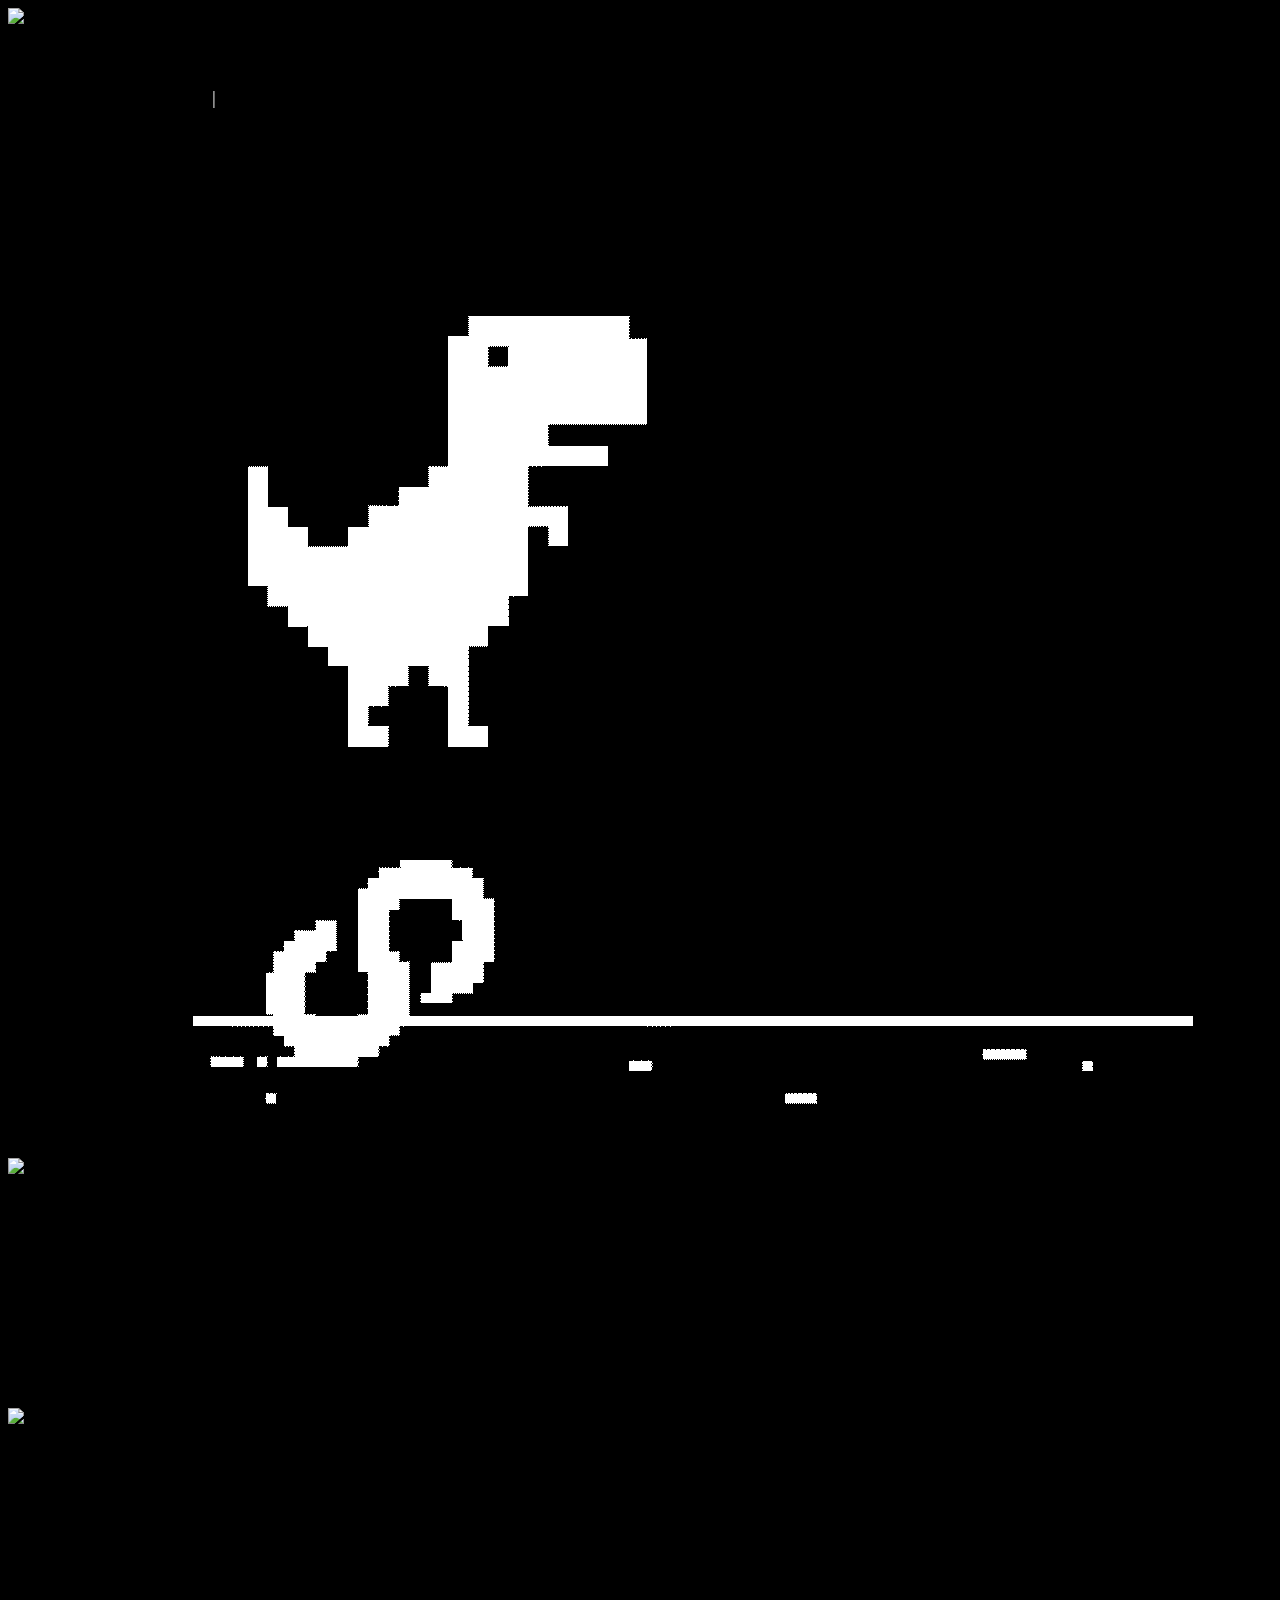
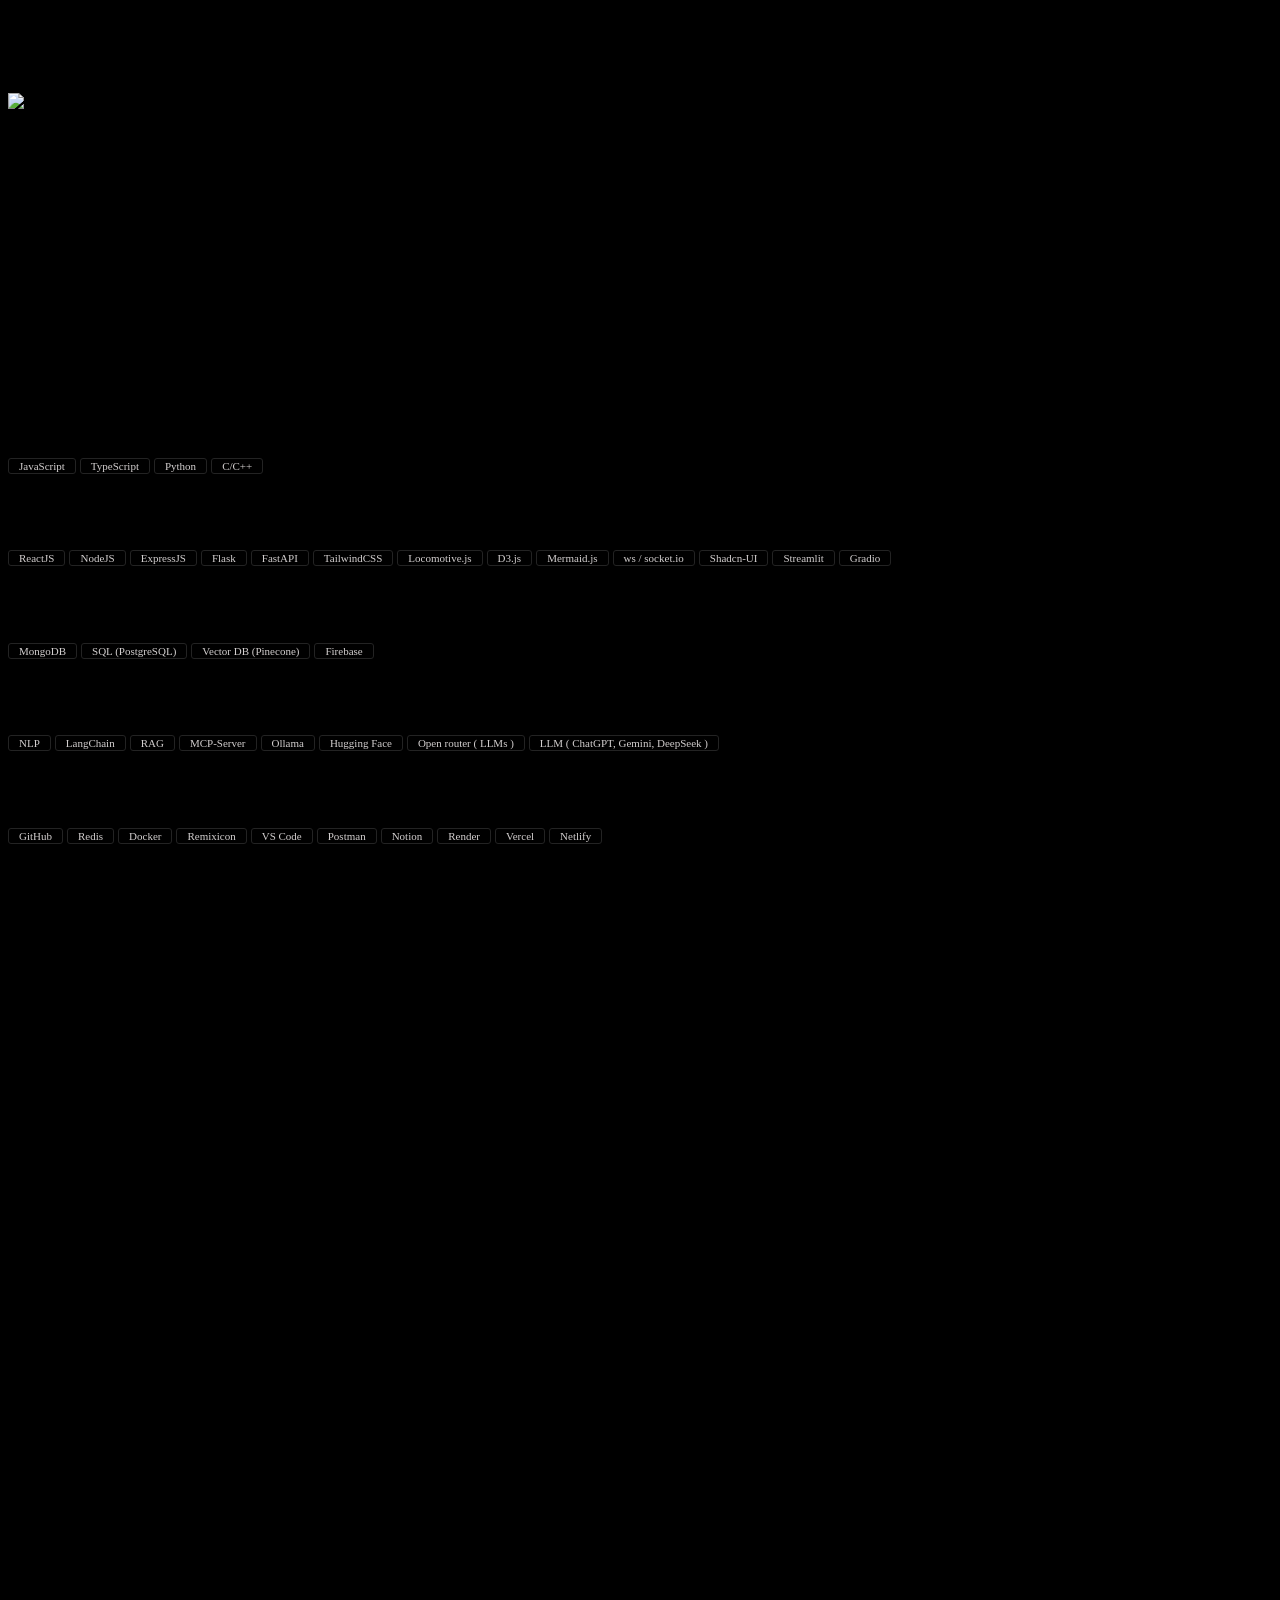
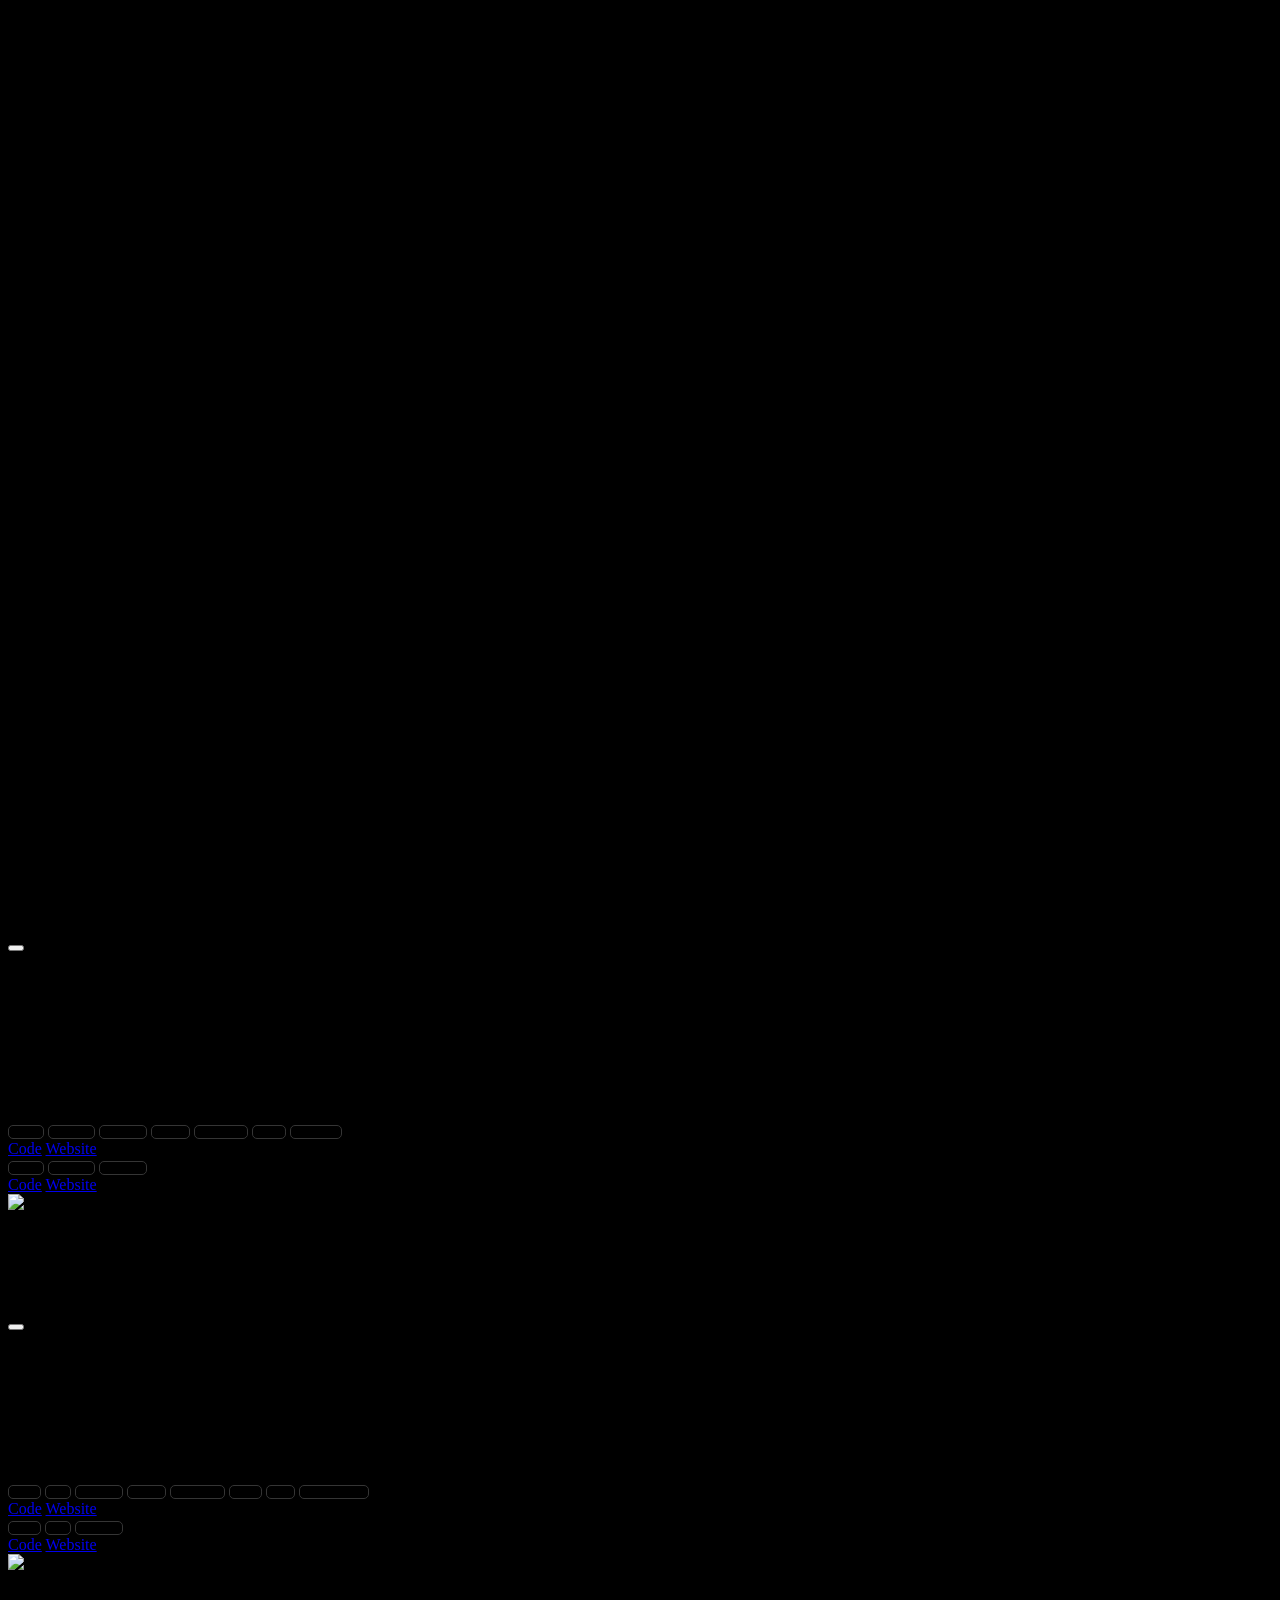
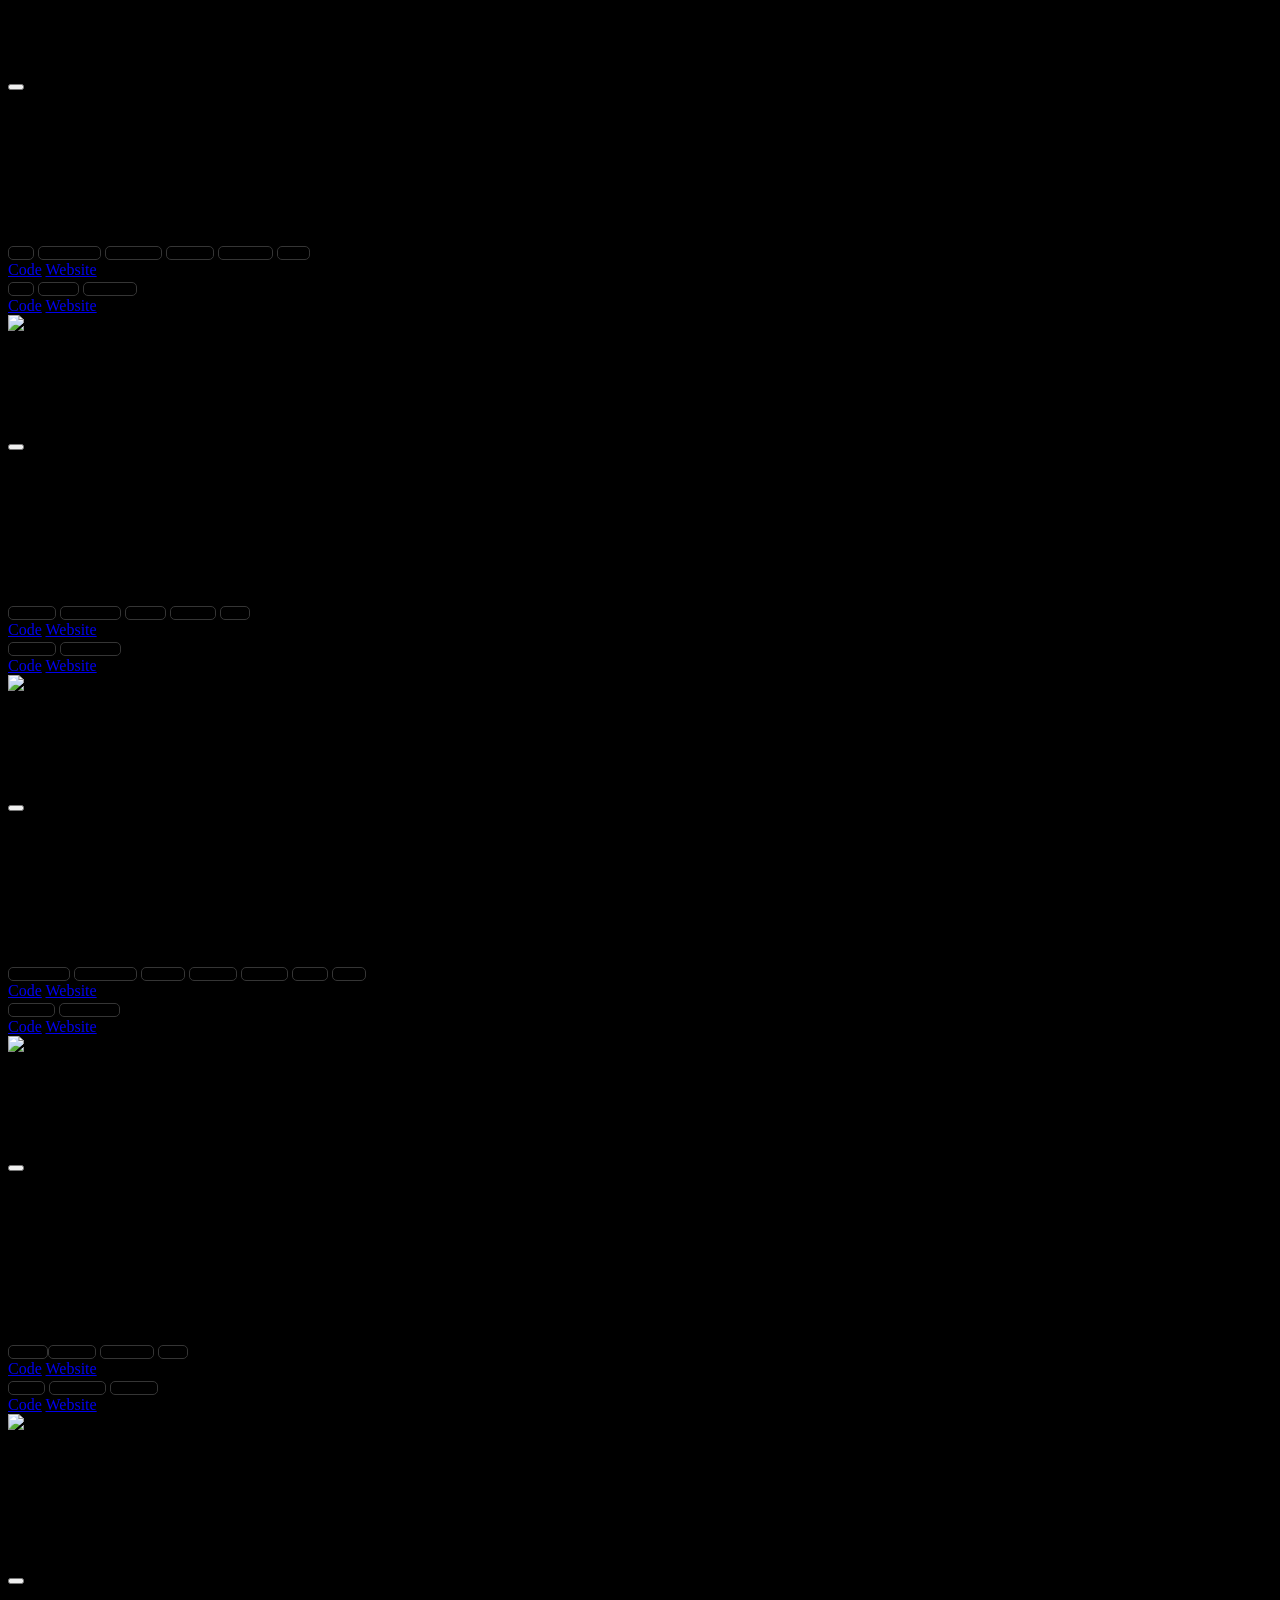
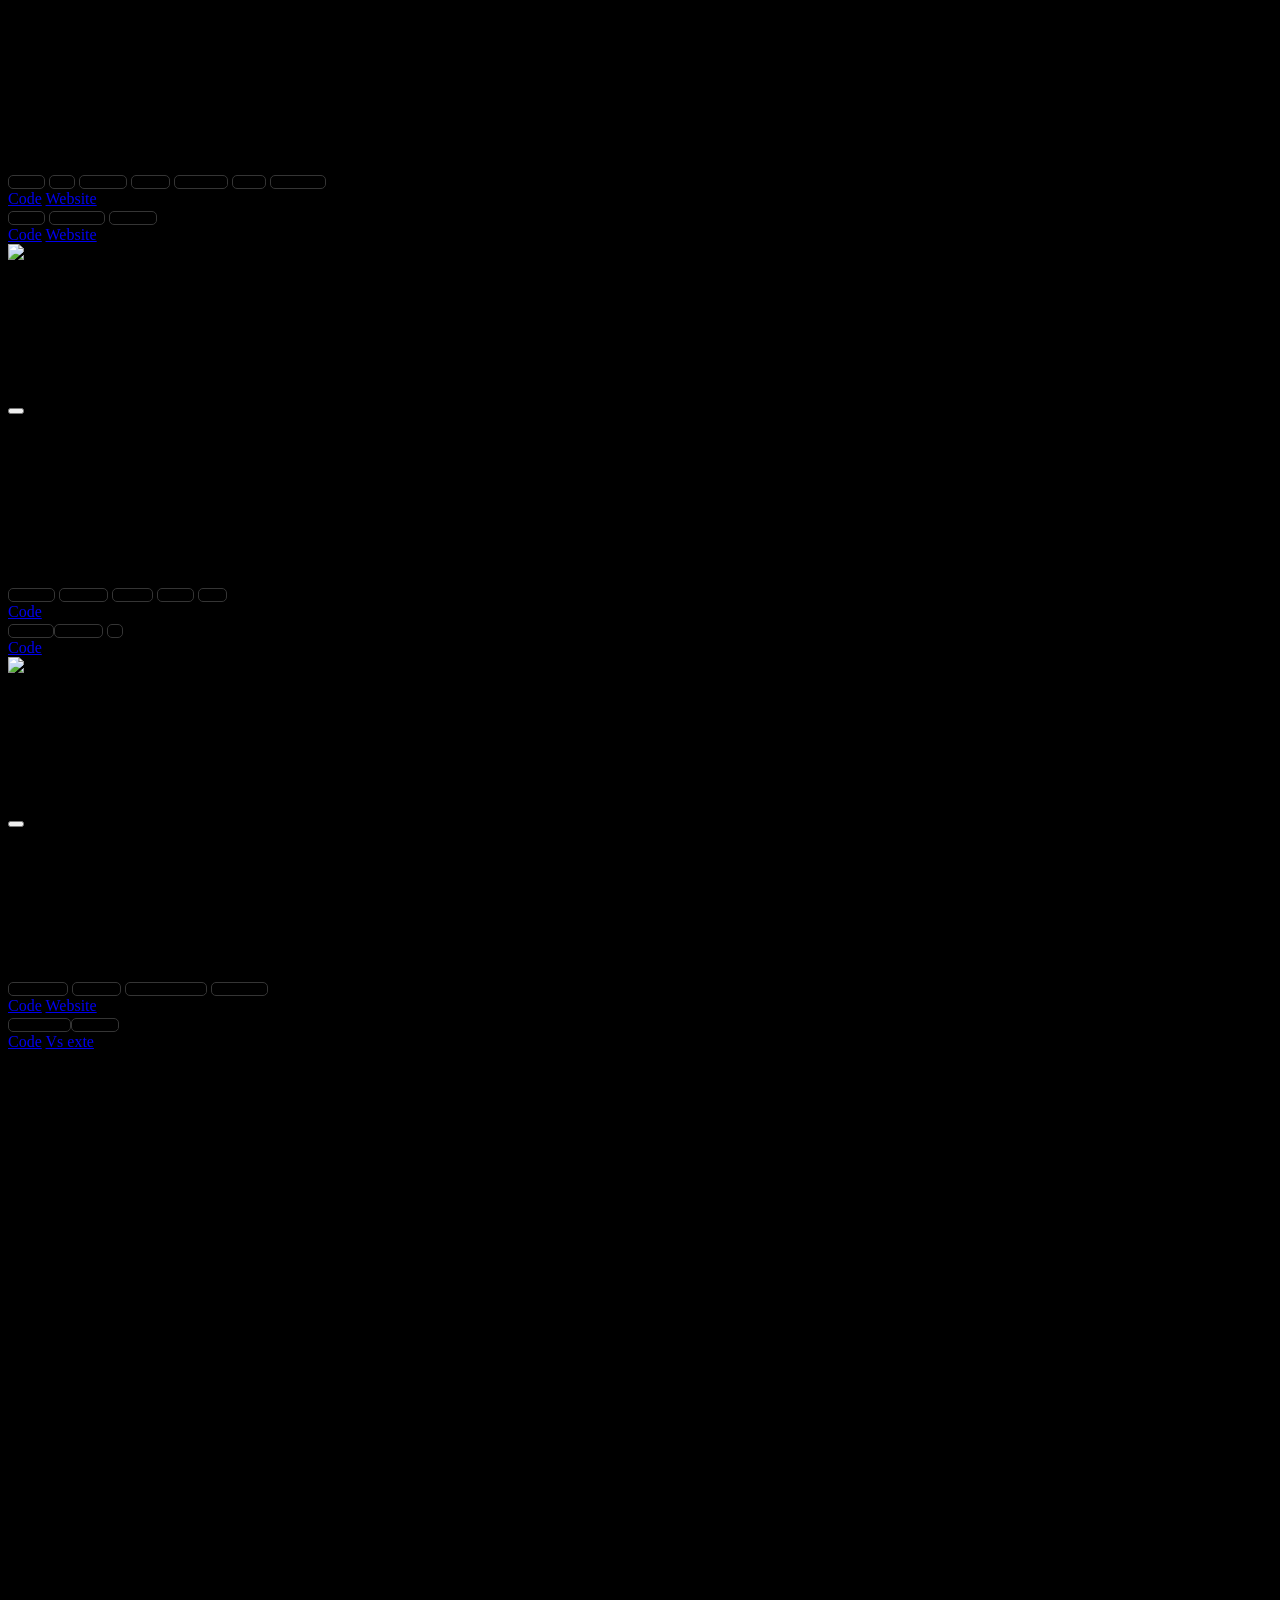
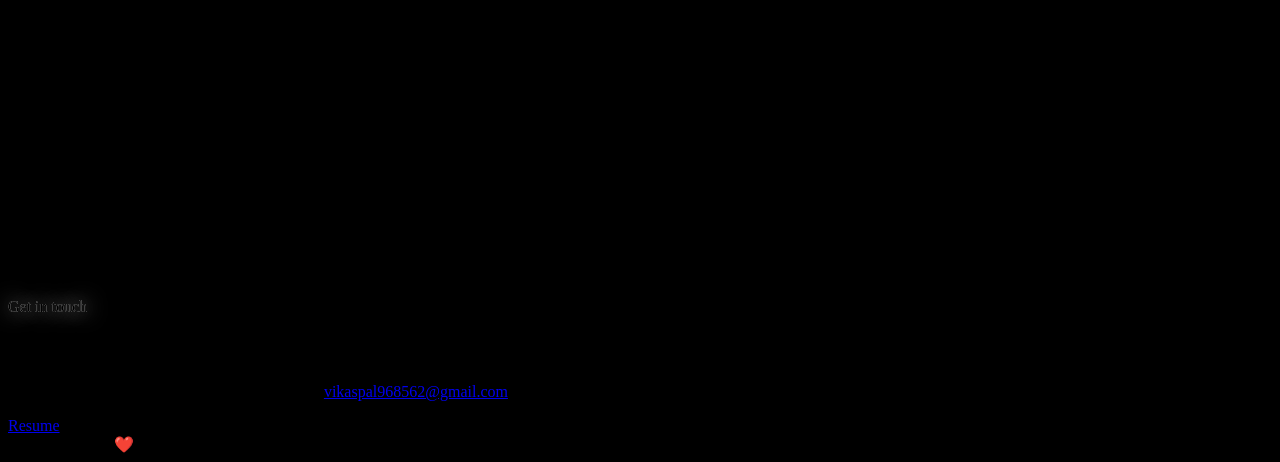
==== commit a49ce164: "profile update" ====
--- a/index.html
+++ b/index.html
@@ -104,7 +104,7 @@
                 iLegalAdvice
                 <i class="job-arrow ri-arrow-down-s-line text-black transition-colors duration-300"></i>
               </h3>
-              <p class="text-[12px] text-[#A1A1A1]">AI  Engineer intern</p>
+              <p class="text-[12px] text-[#A1A1A1]">Backend AI Engineer intern</p>
             </div>
           </div>
           <div id="work-time" class="text-[#A1A1A1] font-[Gabarito]">
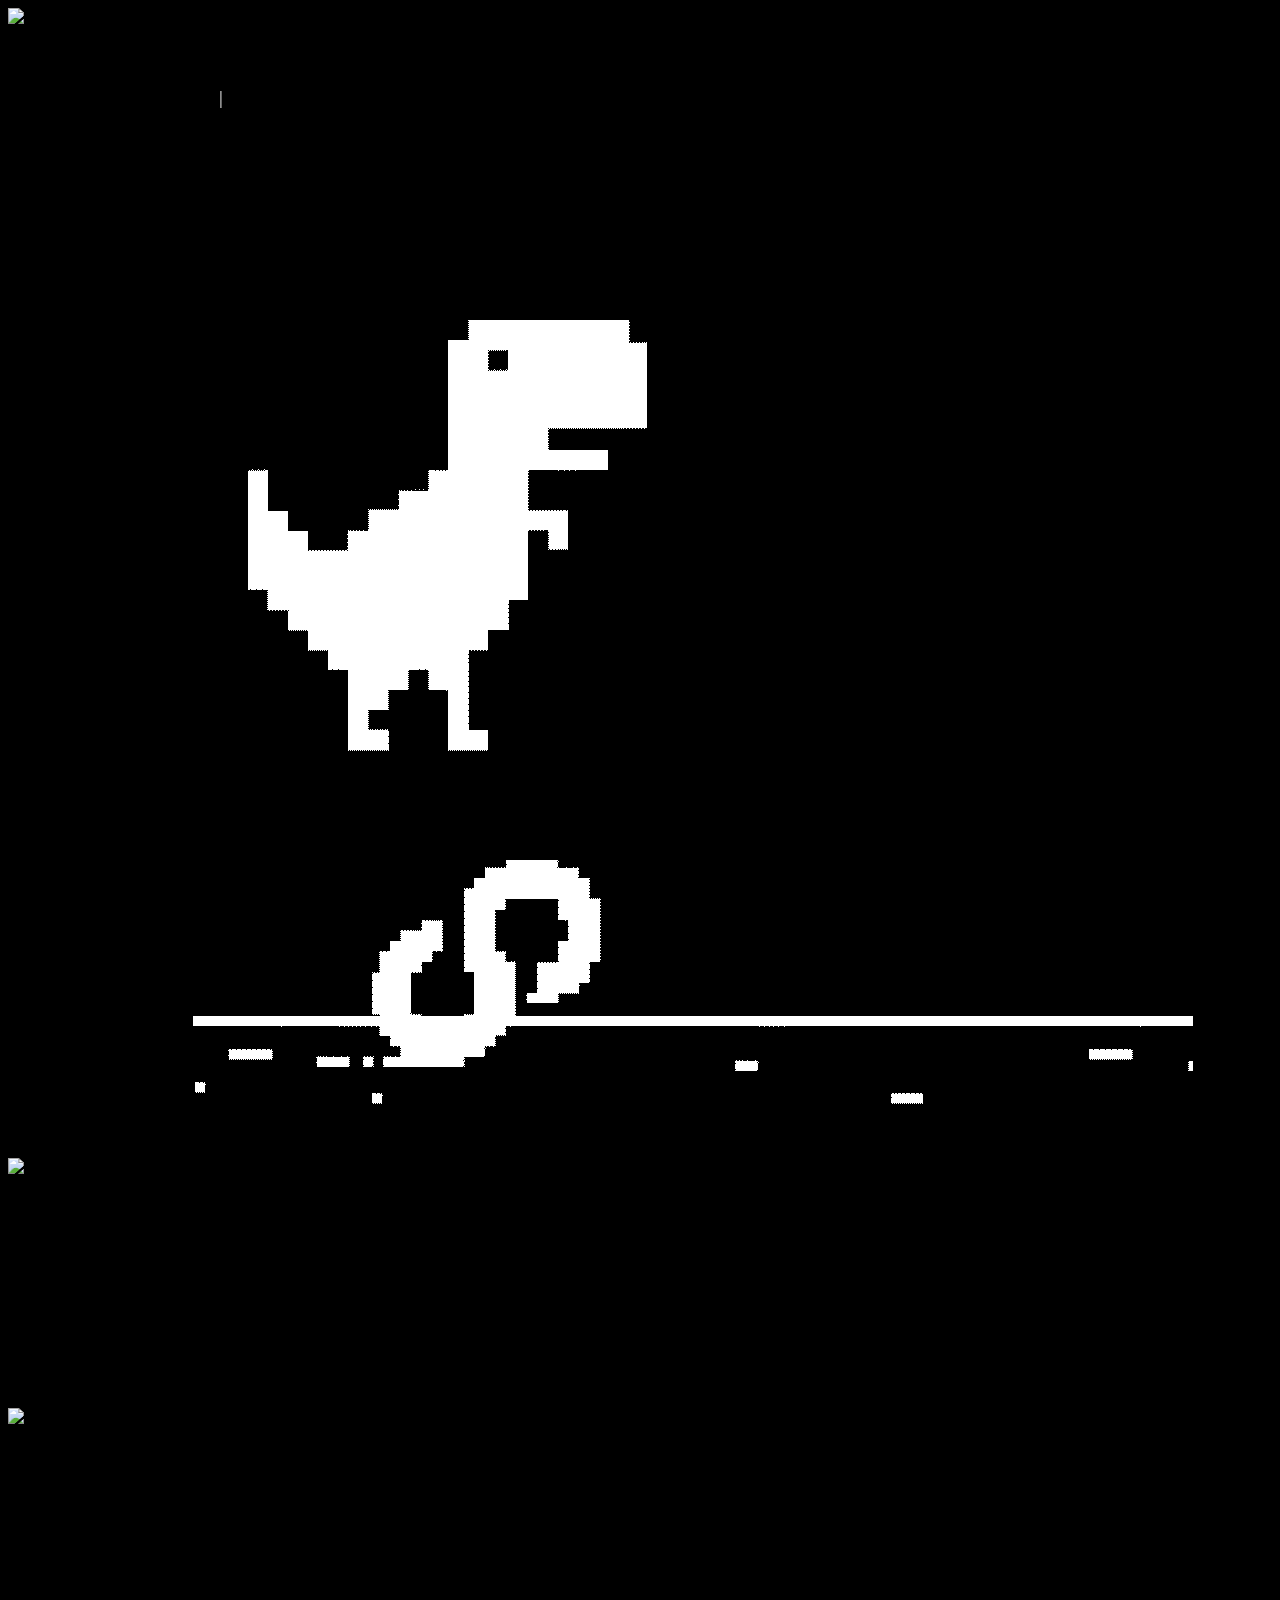
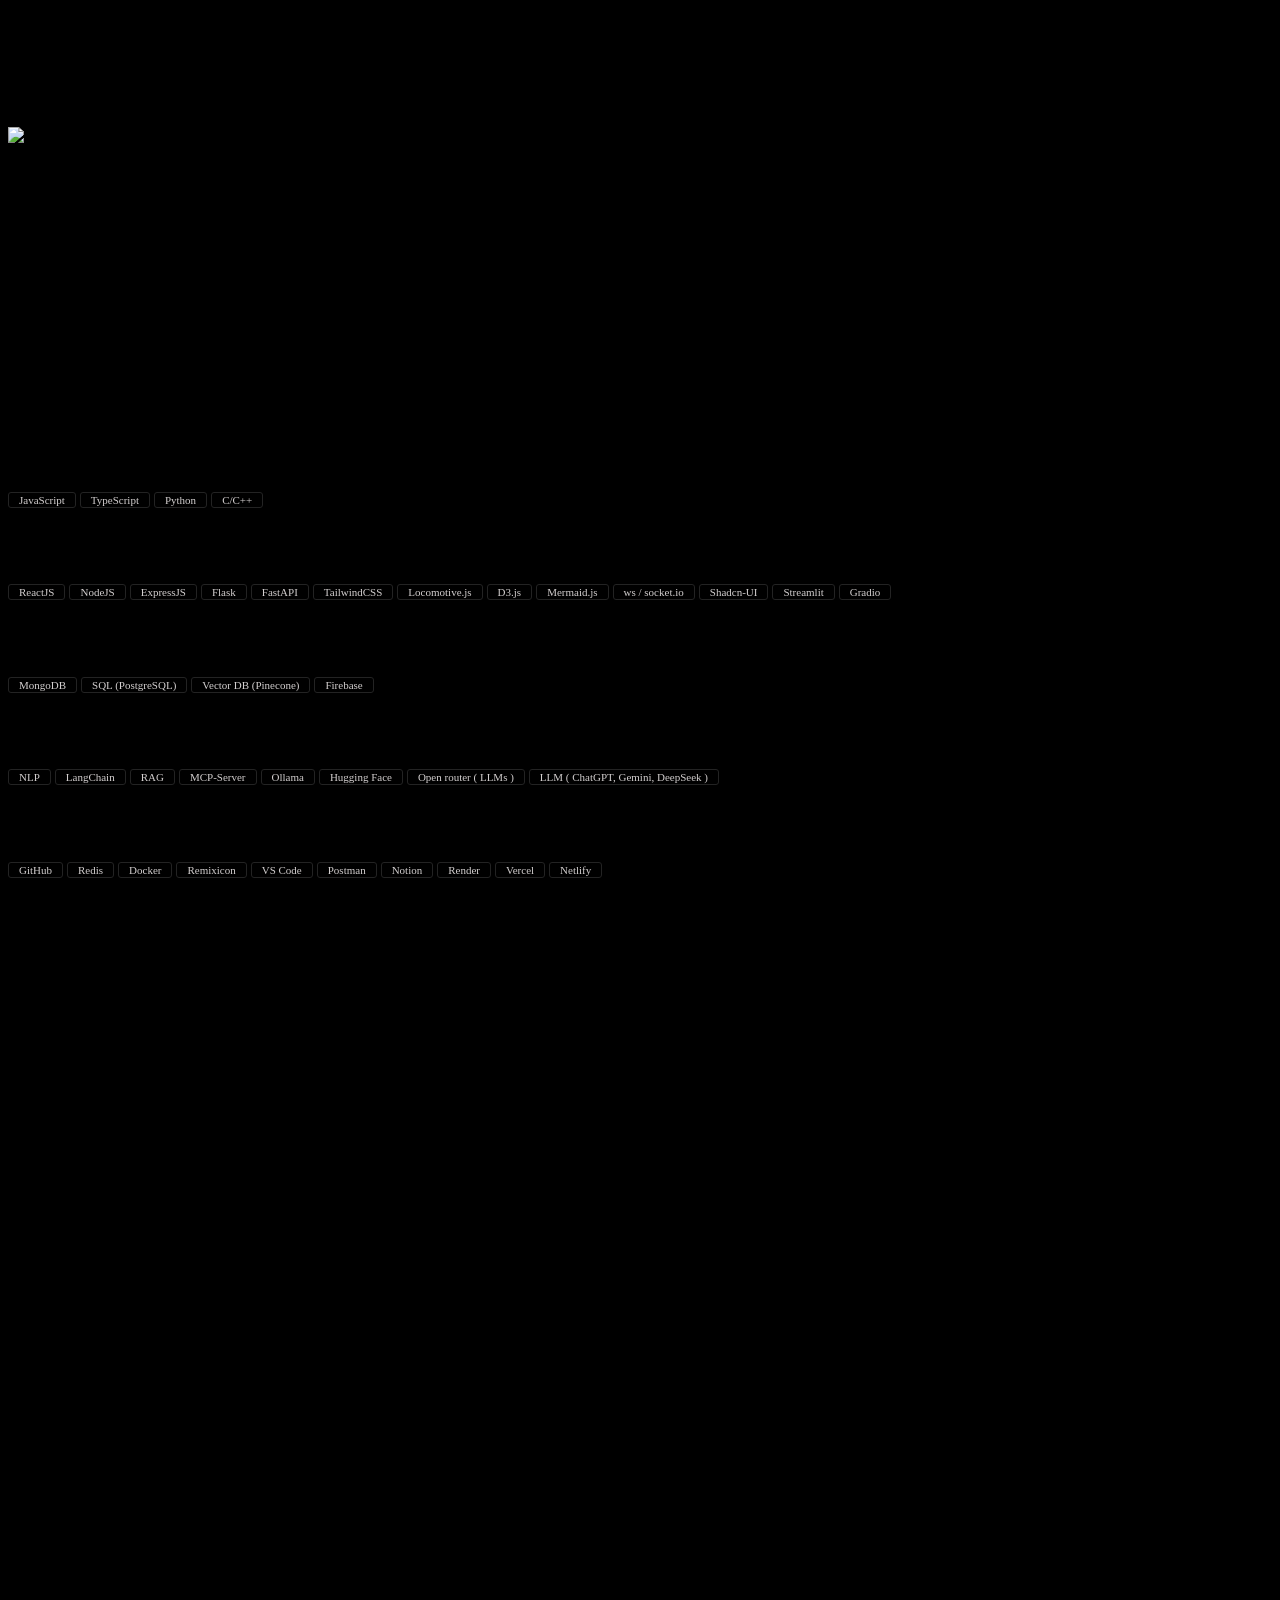
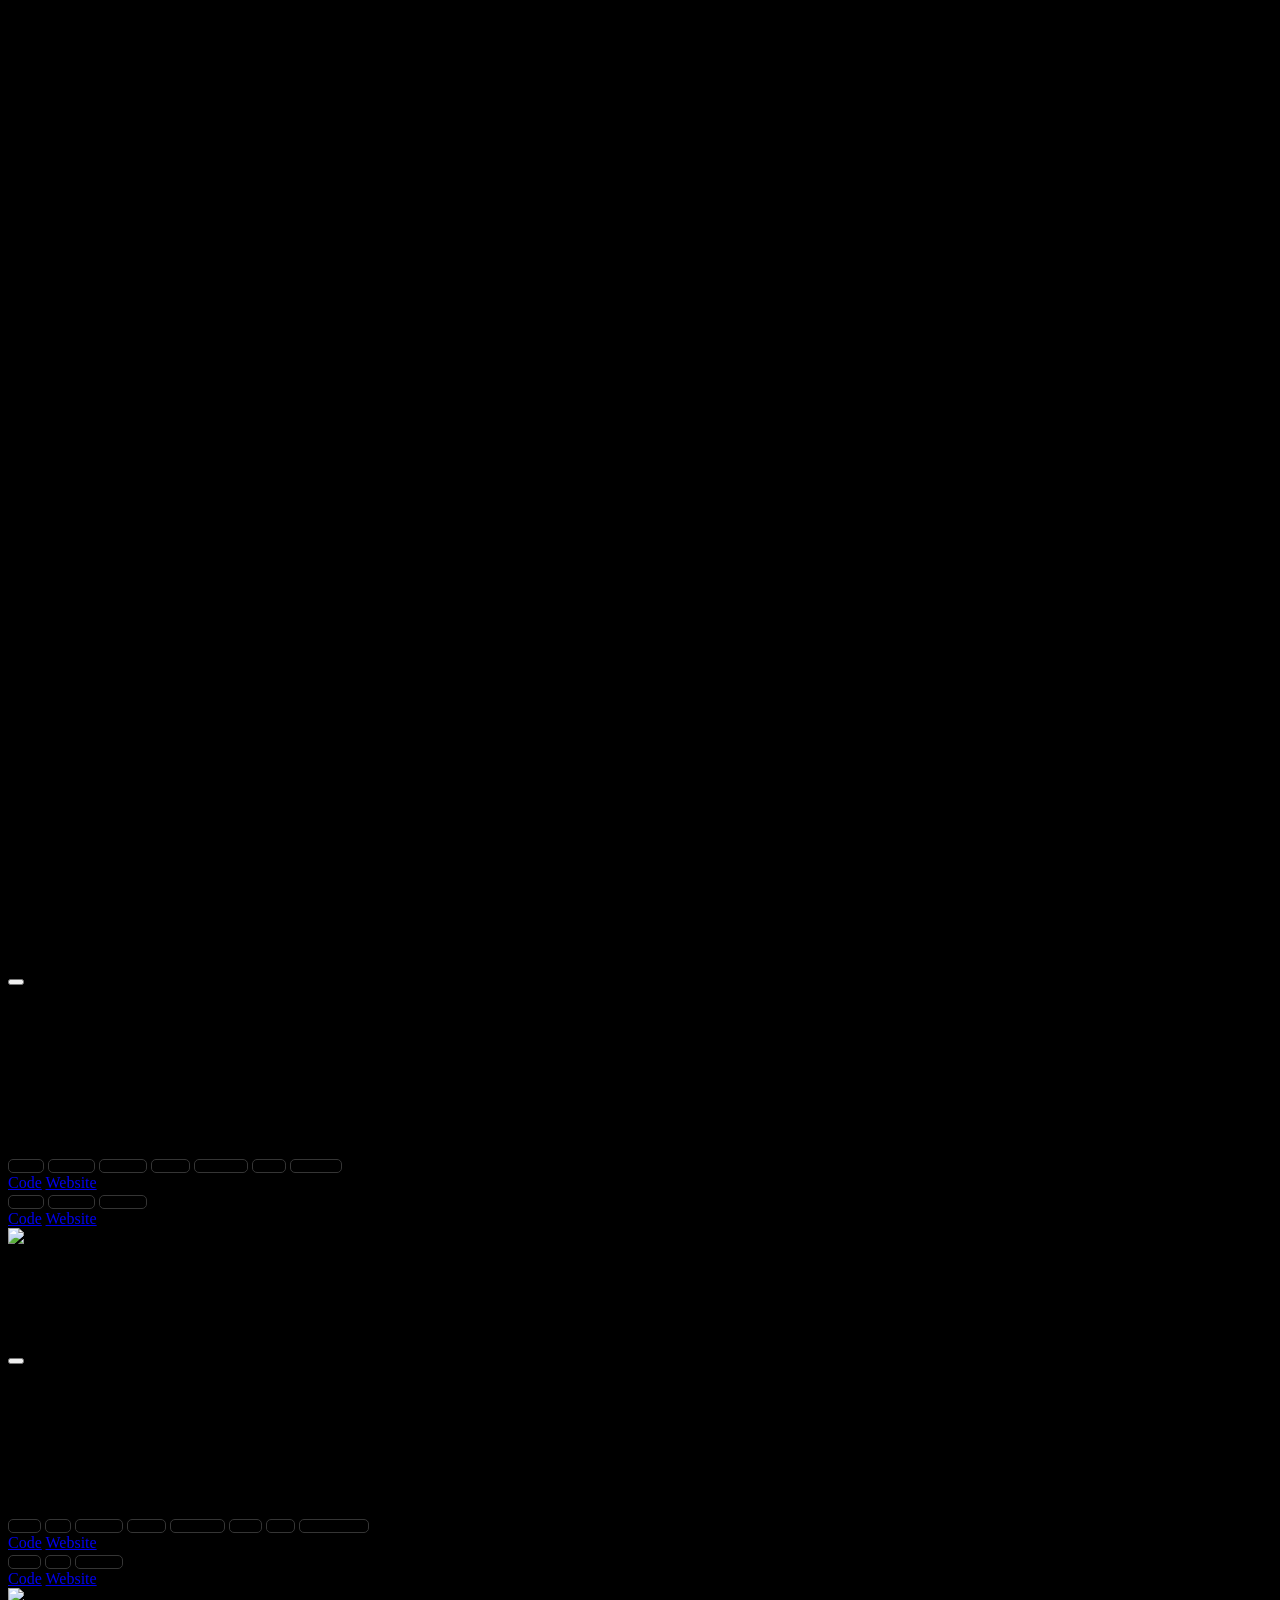
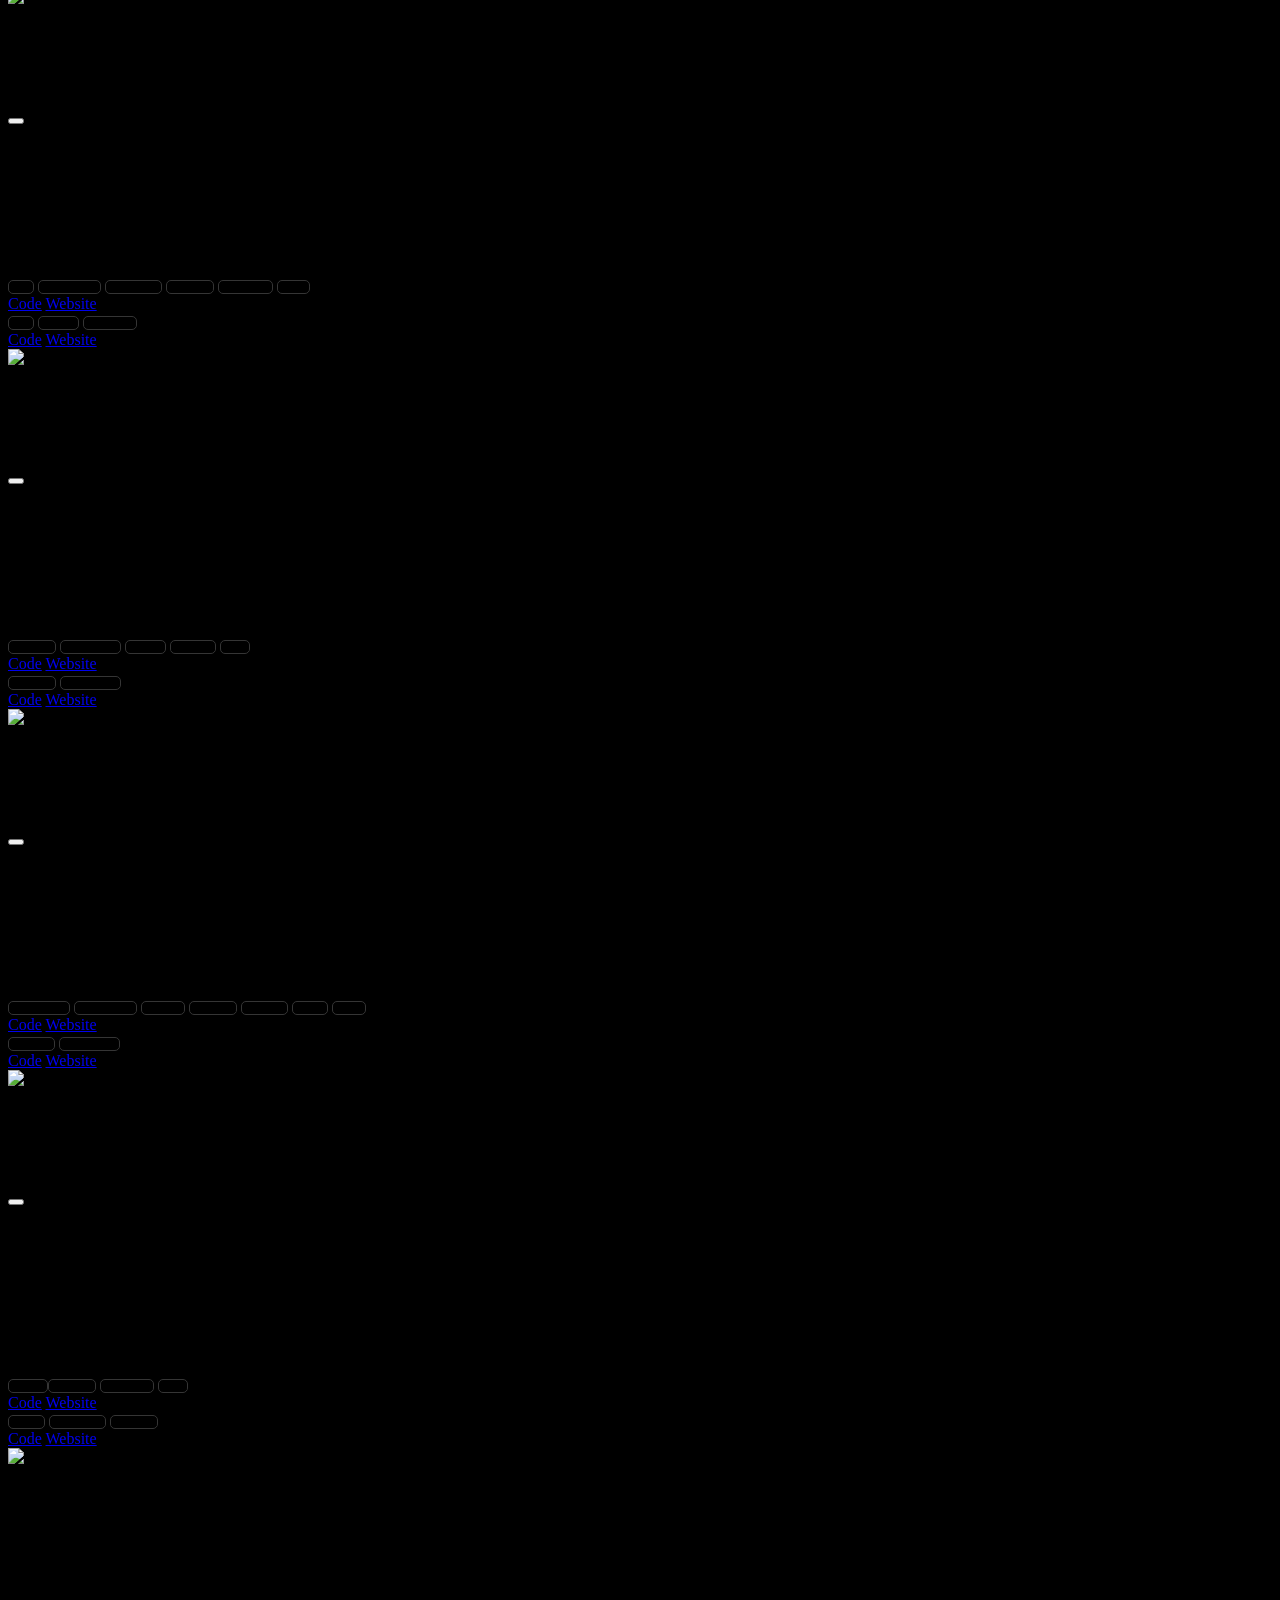
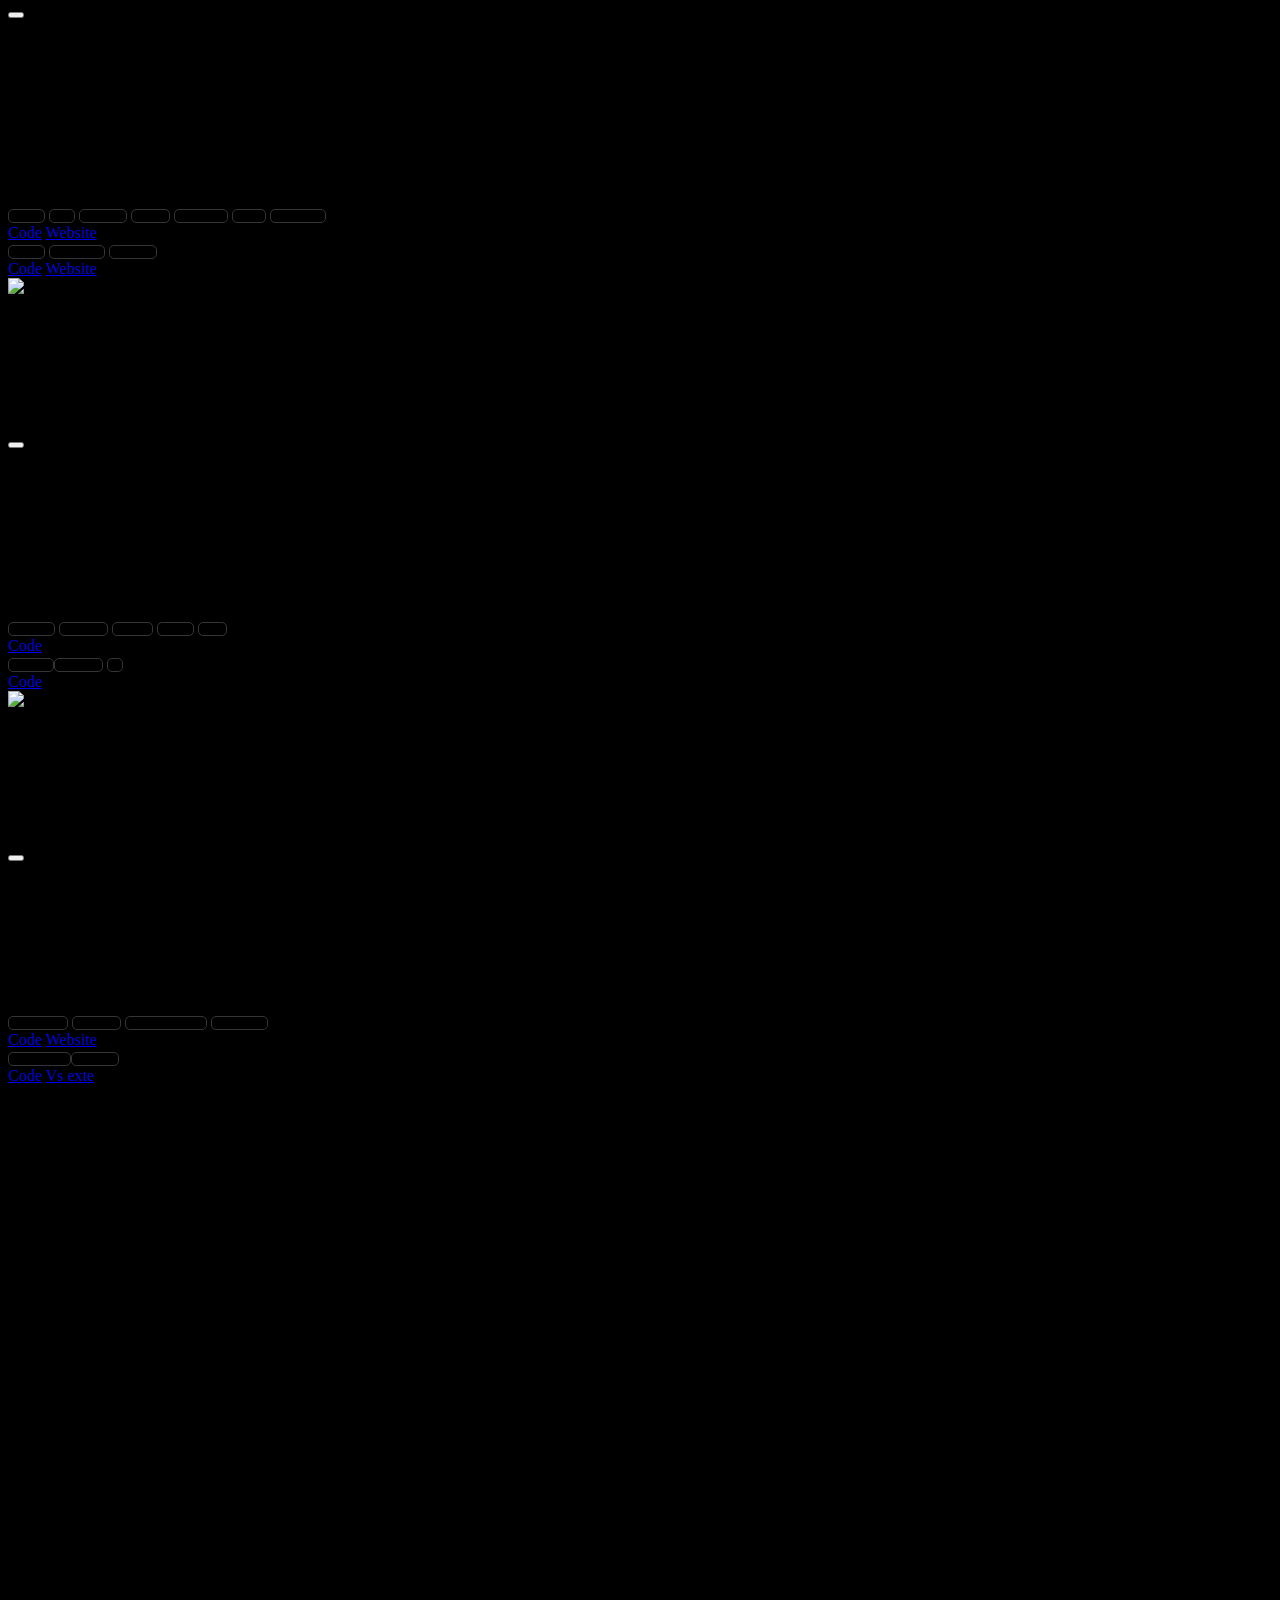
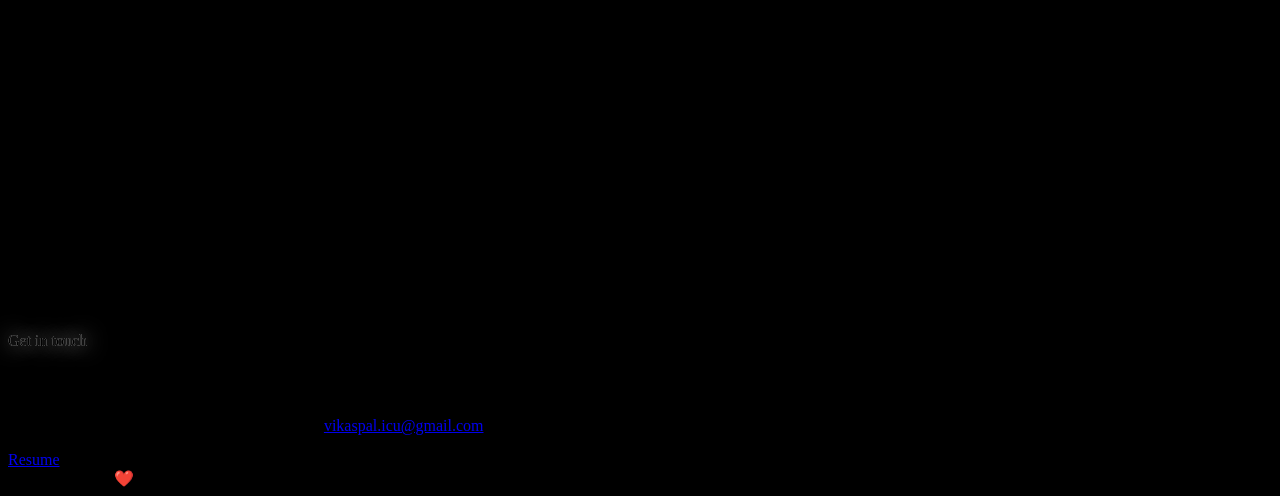
==== commit 8fe54769: "profile update" ====
--- a/index.html
+++ b/index.html
@@ -47,7 +47,7 @@
                 class="ri-linkedin-box-fill cursor-pointer text-[#a5a5a5] hover:text-[#0072B2] "></i></a>
             <a href="https://x.com/i_sphinx_" target="_blank" rel="noopener noreferrer"><i
                 class="ri-twitter-fill cursor-pointer text-[#a5a5a5] hover:text-[#0072B2]"></i></a>
-            <a href="https://drive.google.com/file/d/1ECxRJu0W7T4s8QHvIRR_o8yp1JOFzE1U/view?usp=sharing"><i class="ri-file-3-line cursor-pointer text-[#a5a5a5] hover:text-white "></i>
+            <a href="https://drive.google.com/file/d/12oxhprSGsk0lDQngOurFmKYsCiMvH2rd/view?usp=sharing"><i class="ri-file-3-line cursor-pointer text-[#a5a5a5] hover:text-white "></i>
             </a>
           </p>
         </div>
@@ -109,7 +109,7 @@
           </div>
           <div id="work-time" class="text-[#A1A1A1] font-[Gabarito]">
             <p class="text-[11px]">Feb 2025 - May 2025</p>
-            <p class="text-[10px] text-end mt-2 font-[100]">Remote</p>
+            <p class="text-[10px] text-end mt-2 font-[100]">Remote</p>x
           </div>
         </div>
         <div
@@ -1077,13 +1077,13 @@
         </h2>
         <p class="text-[#A1A1A1] font-[Rubik] text-[13px]">
           Feel free to reach out by sending me an email at: <a
-            href="https://mail.google.com/mail/?view=cm&to=vikaspal968562@gmail.com" target="_blank"
-            rel="noopener noreferrer" class="text-blue-600 "> vikaspal968562@gmail.com</a> or give me a call at <span
+            href="https://mail.google.com/mail/?view=cm&to=vikaspal.icu@gmail.coom" target="_blank"
+            rel="noopener noreferrer" class="text-blue-600 "> vikaspal.icu@gmail.com</a> or give me a call at <span
             class="text-blue-600 ">+91-9131953741 </span>
           , I’m always open to meaningful conversations.
         </p>
 
-         <a href="https://drive.google.com/file/d/1ECxRJu0W7T4s8QHvIRR_o8yp1JOFzE1U/view?usp=sharing"><i class="ri-file-3-line cursor-pointer text-[#a5a5a5] hover:text-white "></i> Resume
+         <a href="https://drive.google.com/file/d/12oxhprSGsk0lDQngOurFmKYsCiMvH2rd/view?usp=sharing"><i class="ri-file-3-line cursor-pointer text-[#a5a5a5] hover:text-white "></i> Resume
             </a> 
   
 
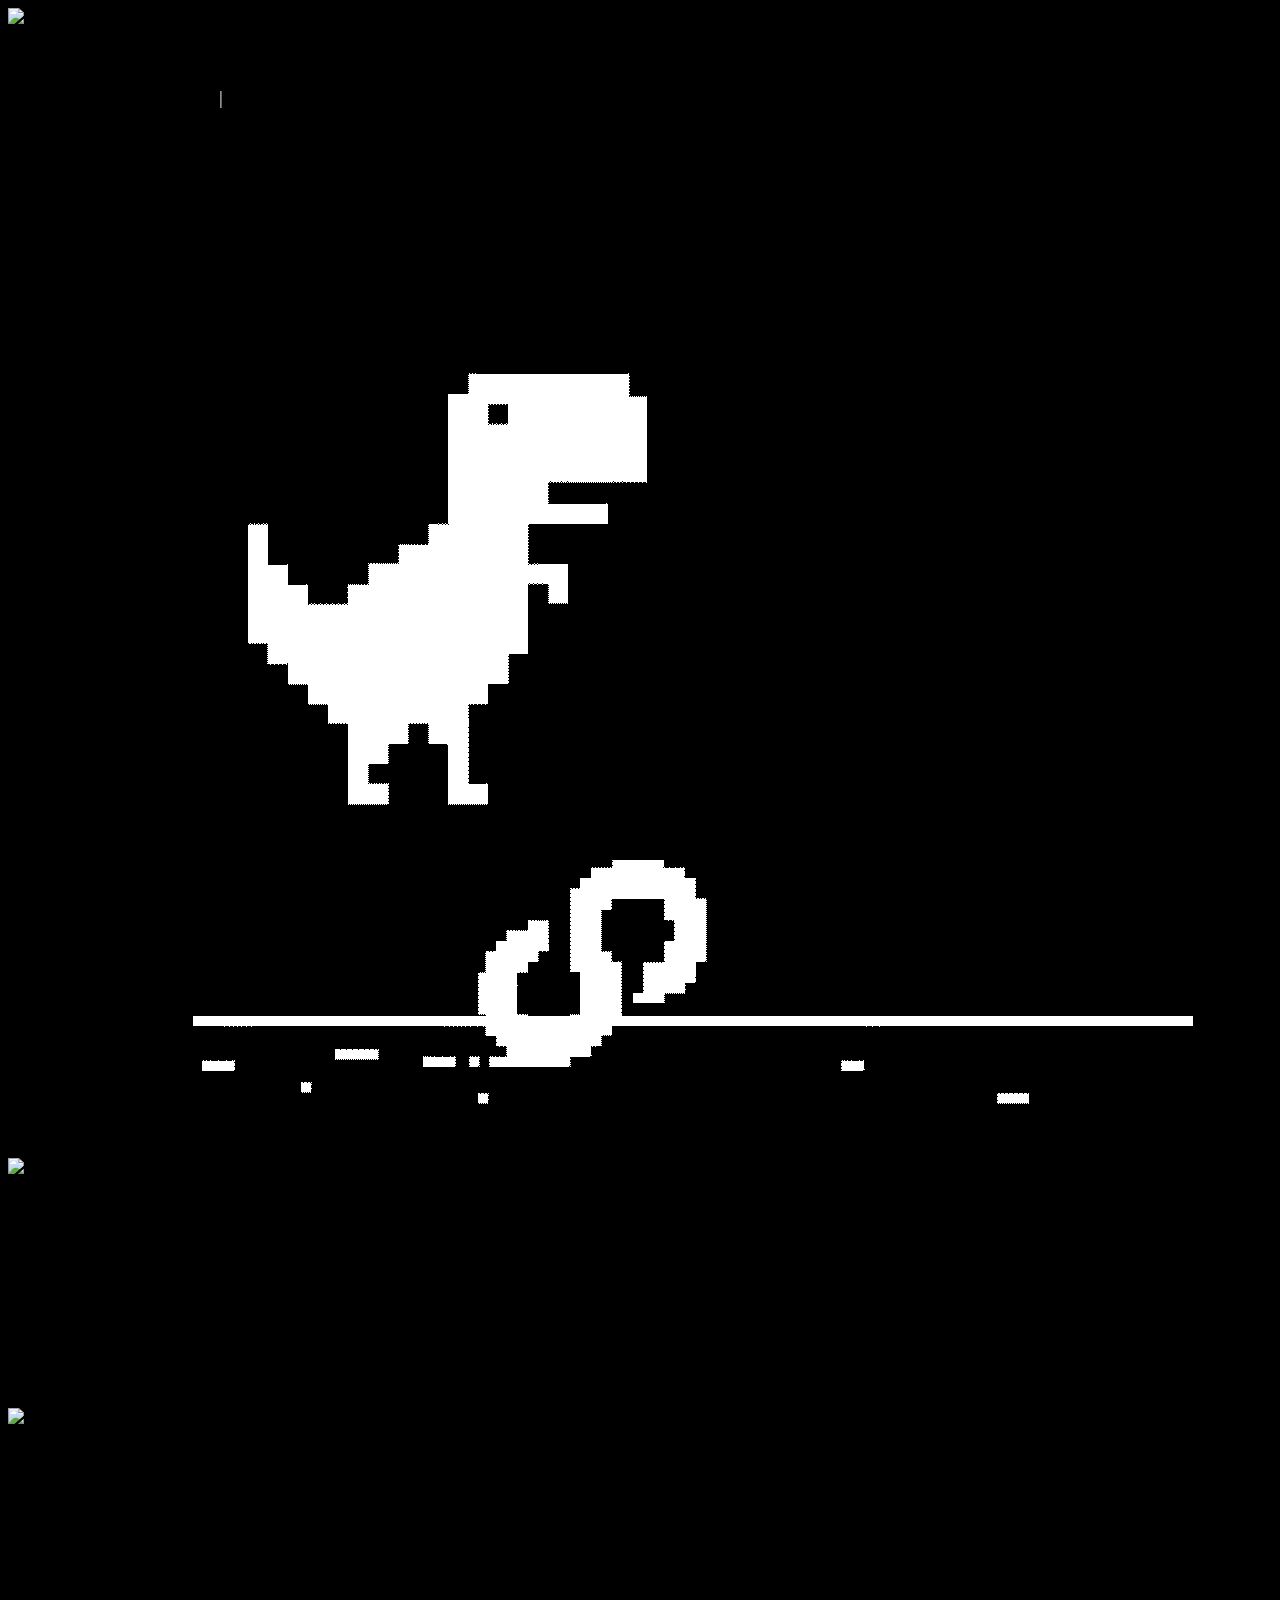
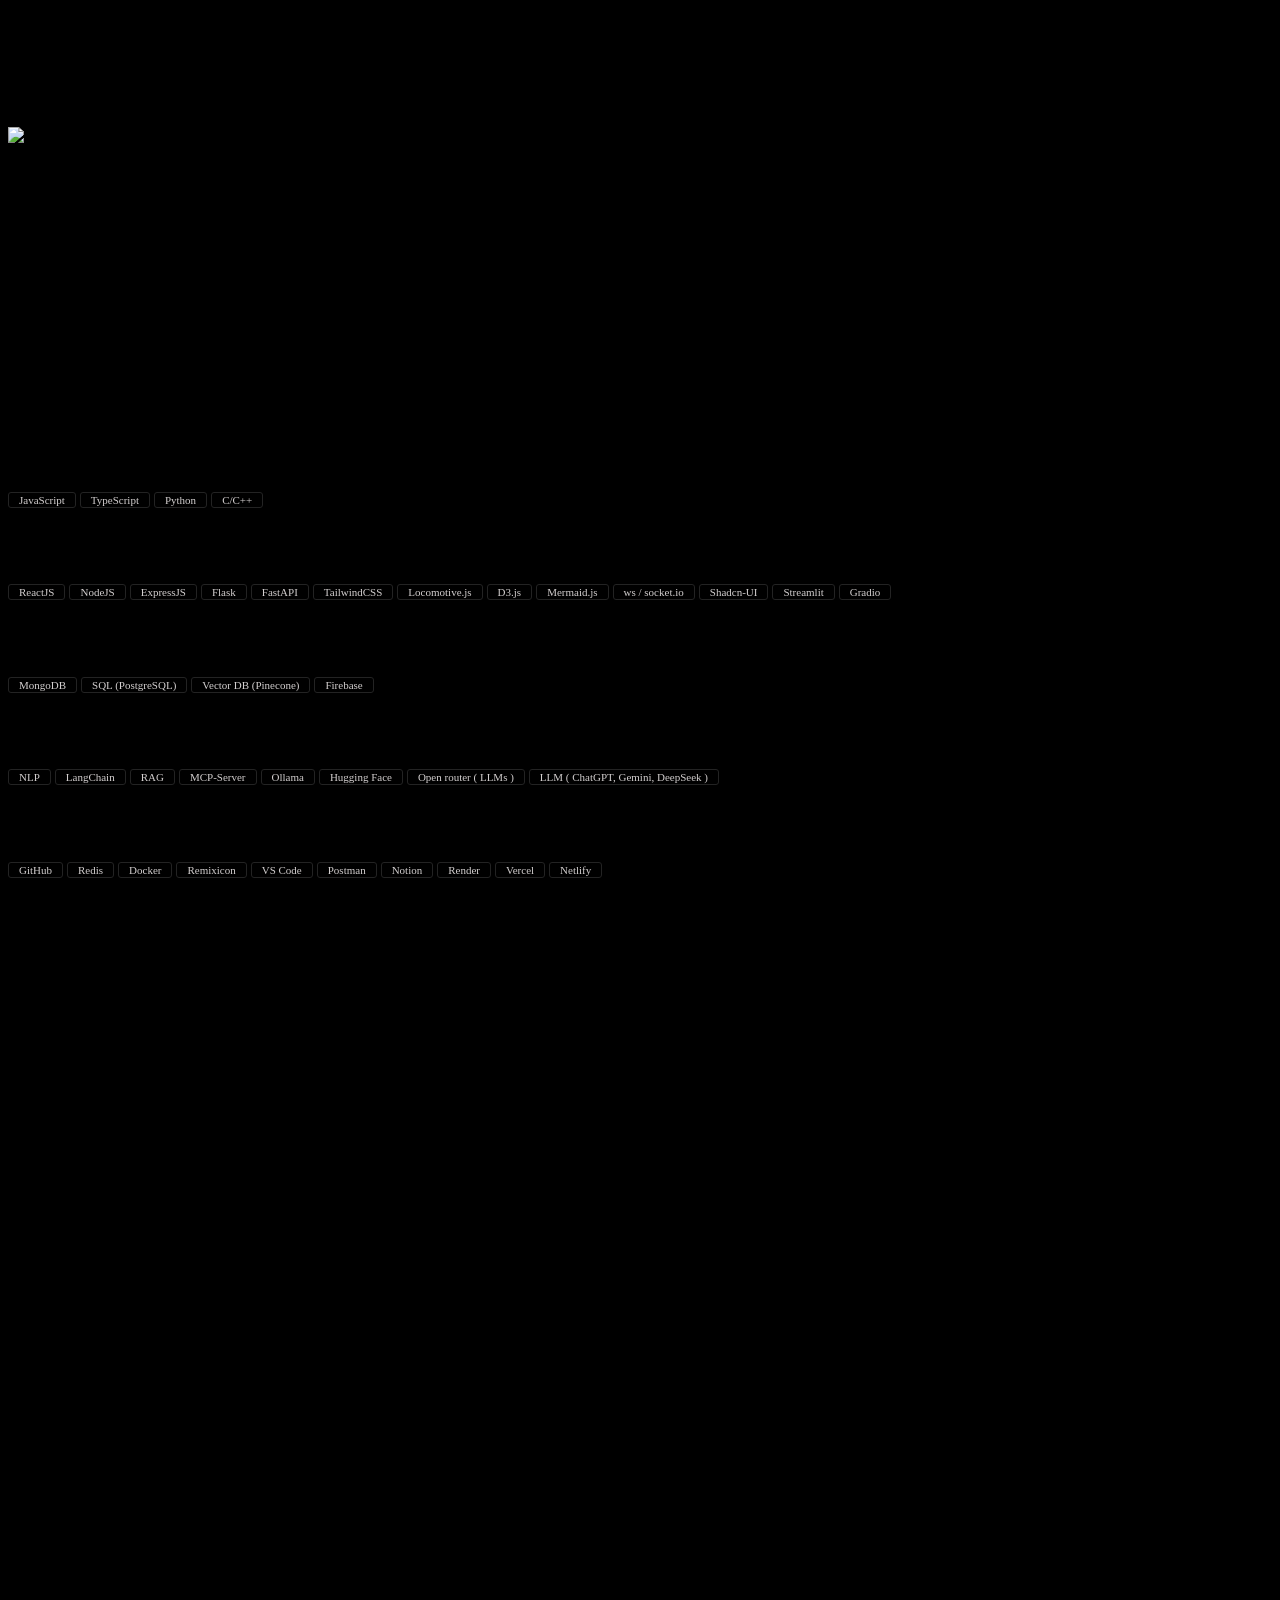
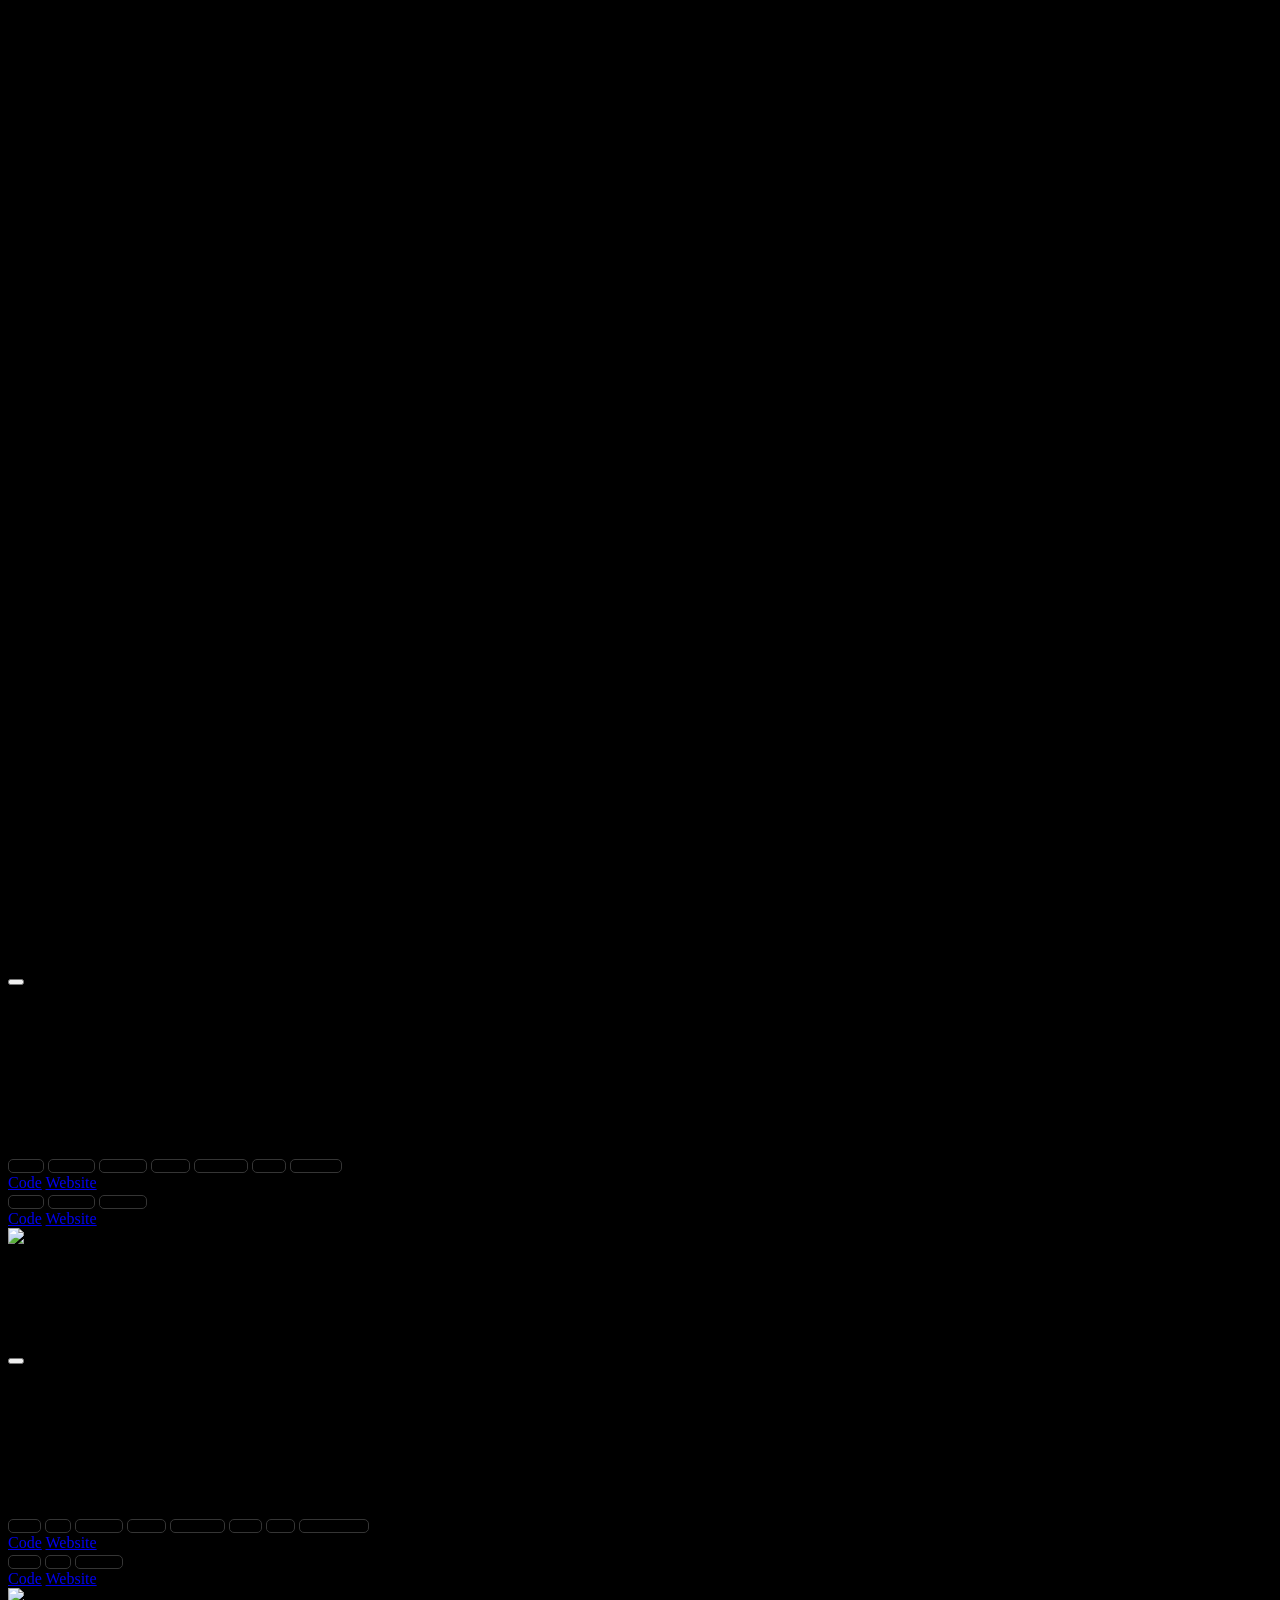
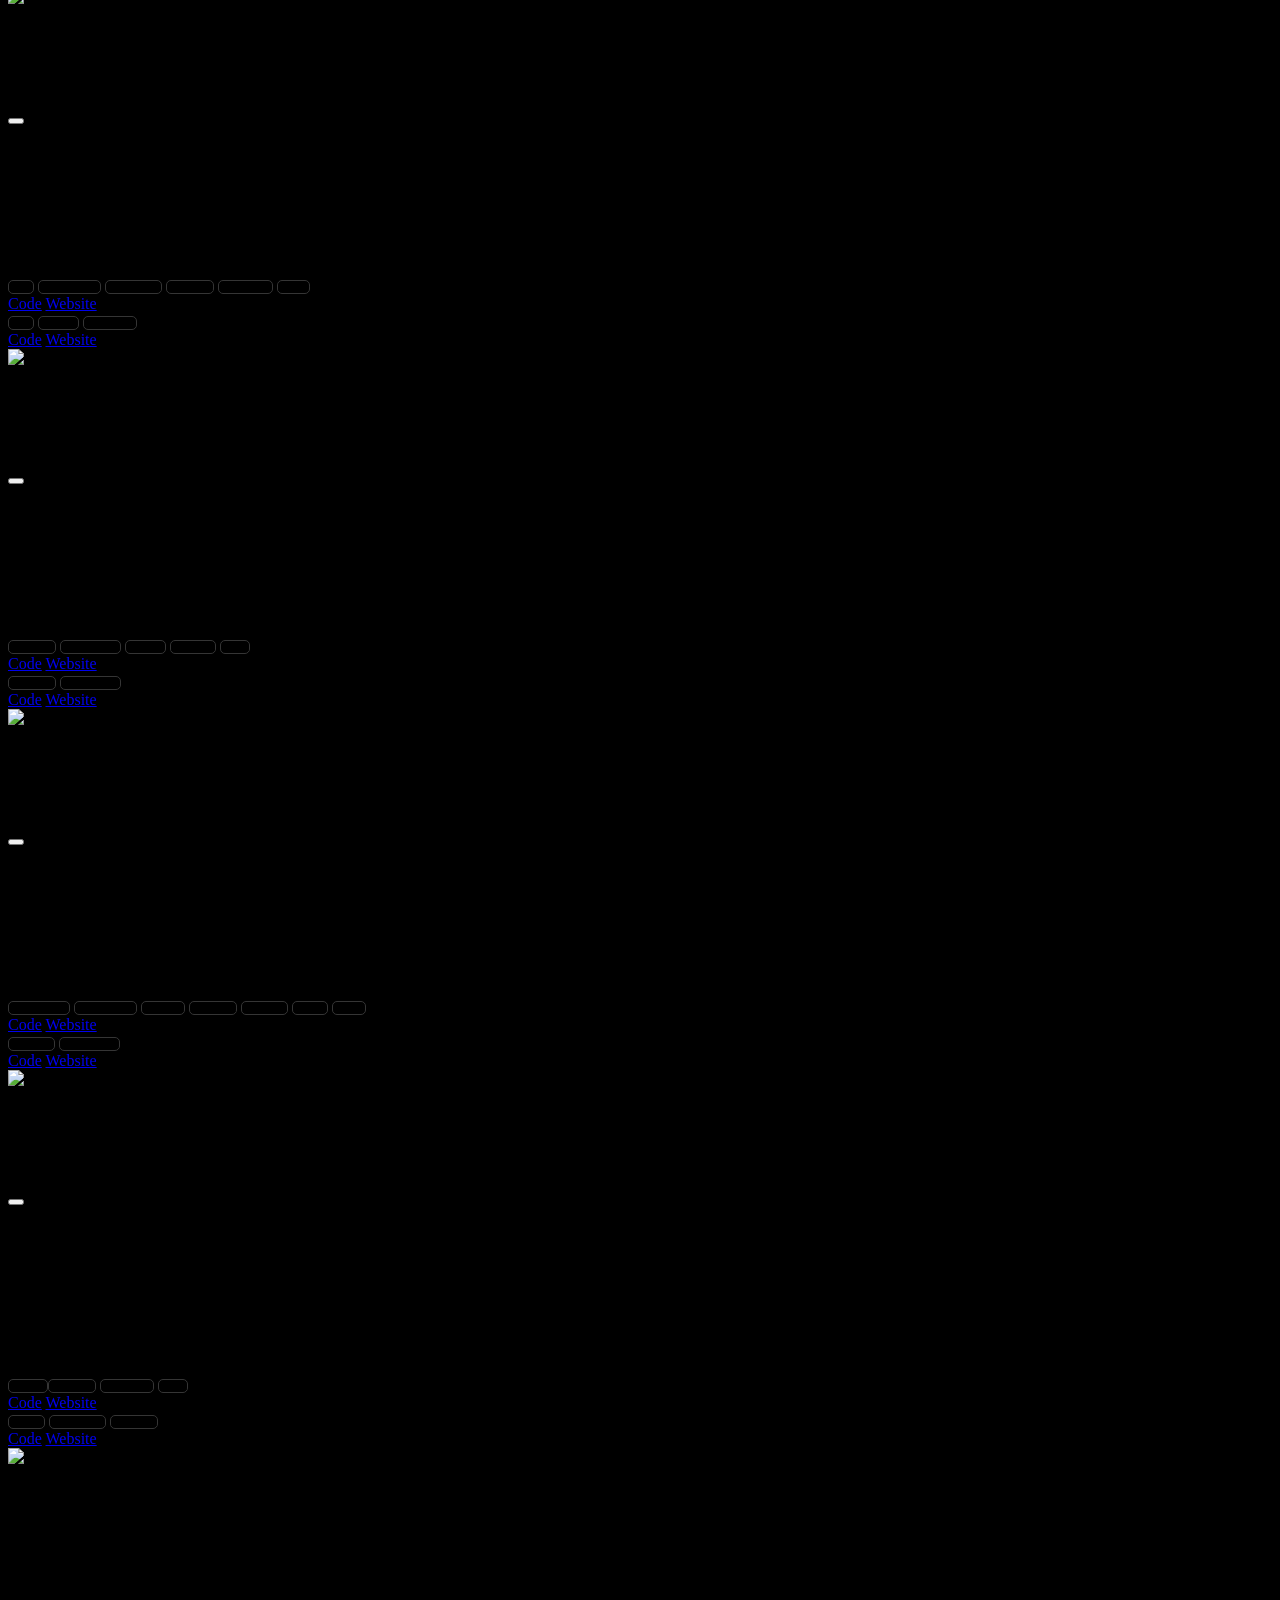
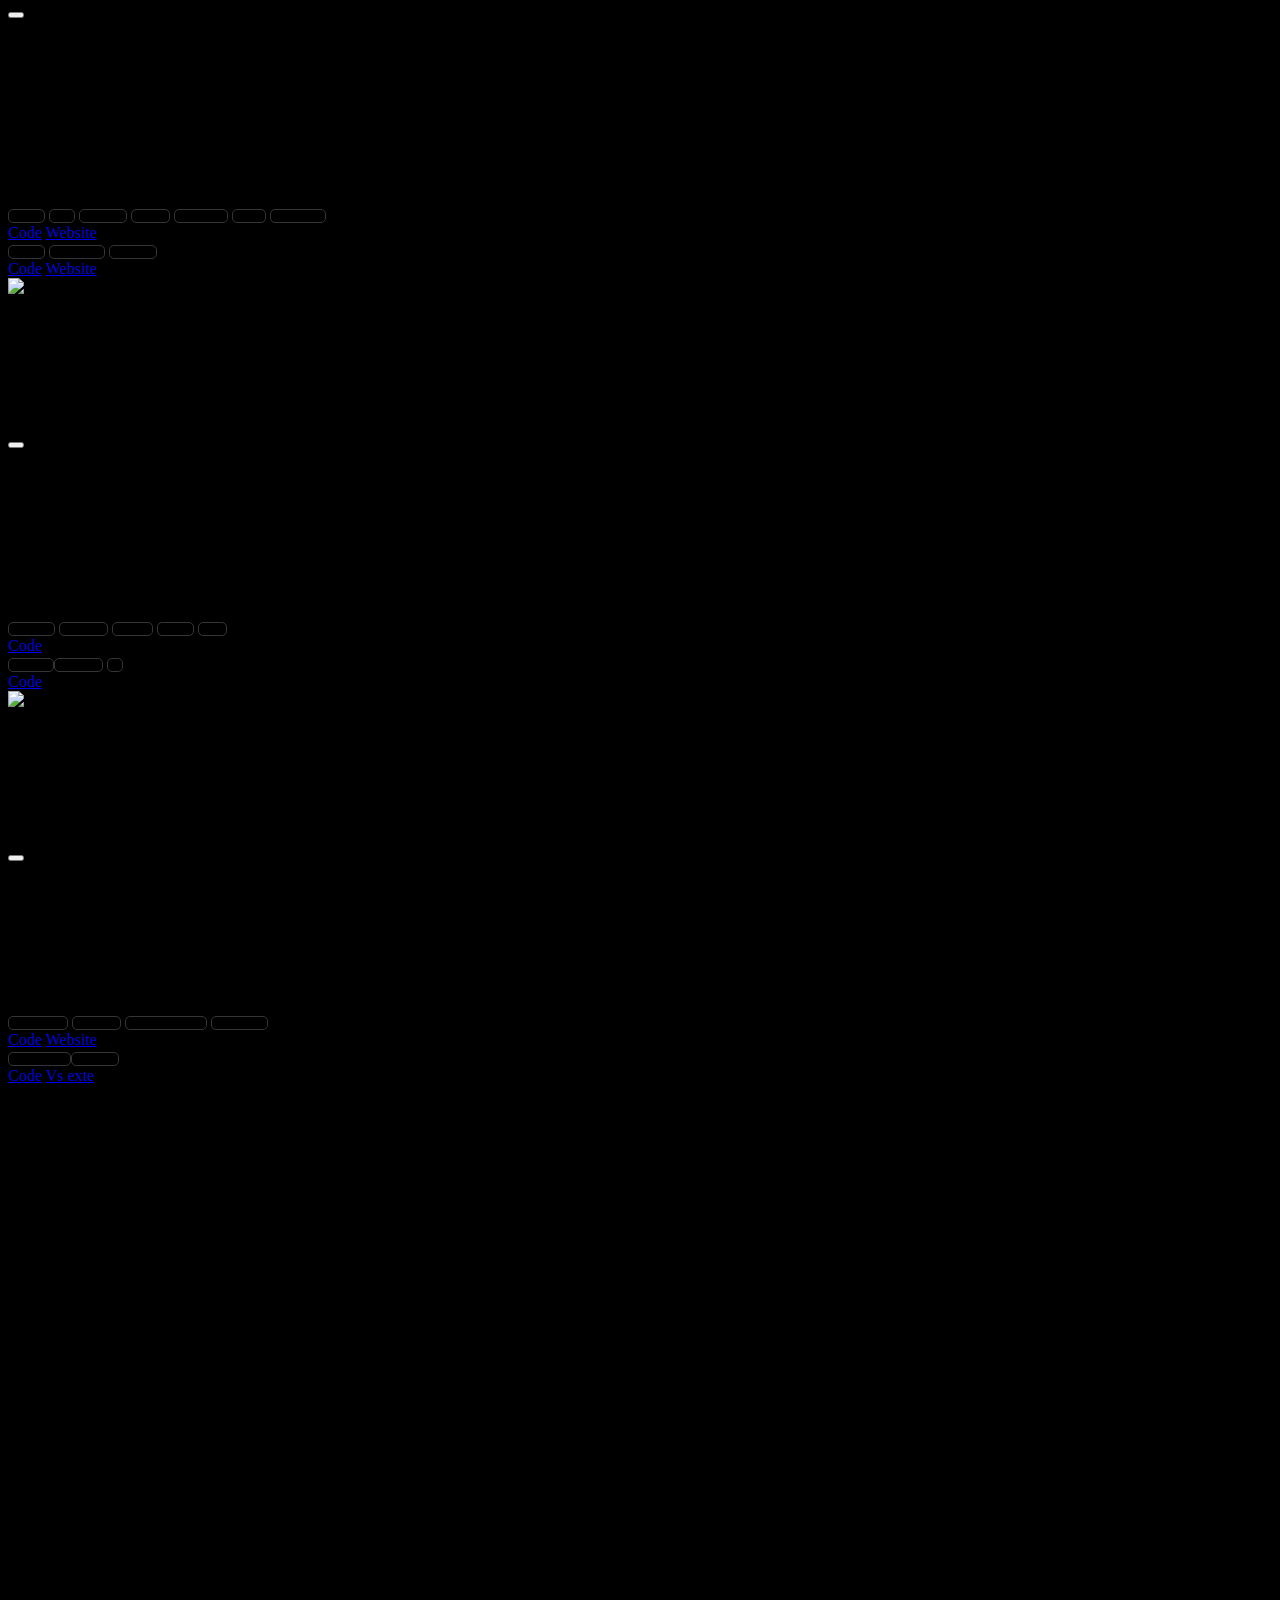
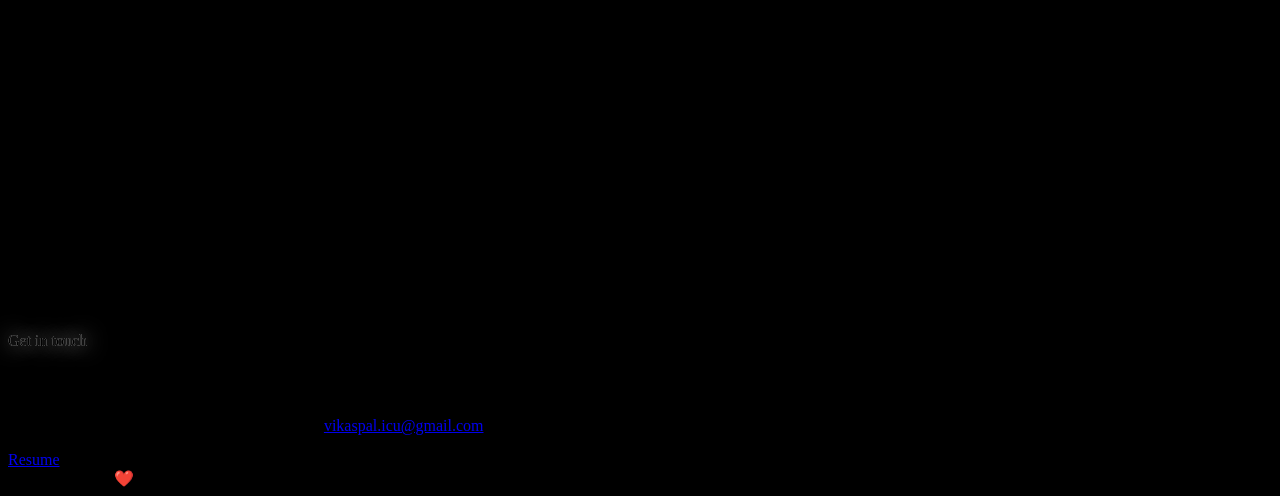
==== commit 97ea1aec: "profile update" ====
--- a/index.html
+++ b/index.html
@@ -356,7 +356,7 @@
 
     <!-- project section  -->
     <section class="px-4">
-      <section class="py-16 mt-20 text-start">
+      <section class="py-16 mt-20 text-center">
         <h2 class="text-4xl text-[#F3F3F3] md:text-5xl  mb-4 relative inline-block text-white glow-text font-[Unna]">
           Proooof of work 
         </h2>
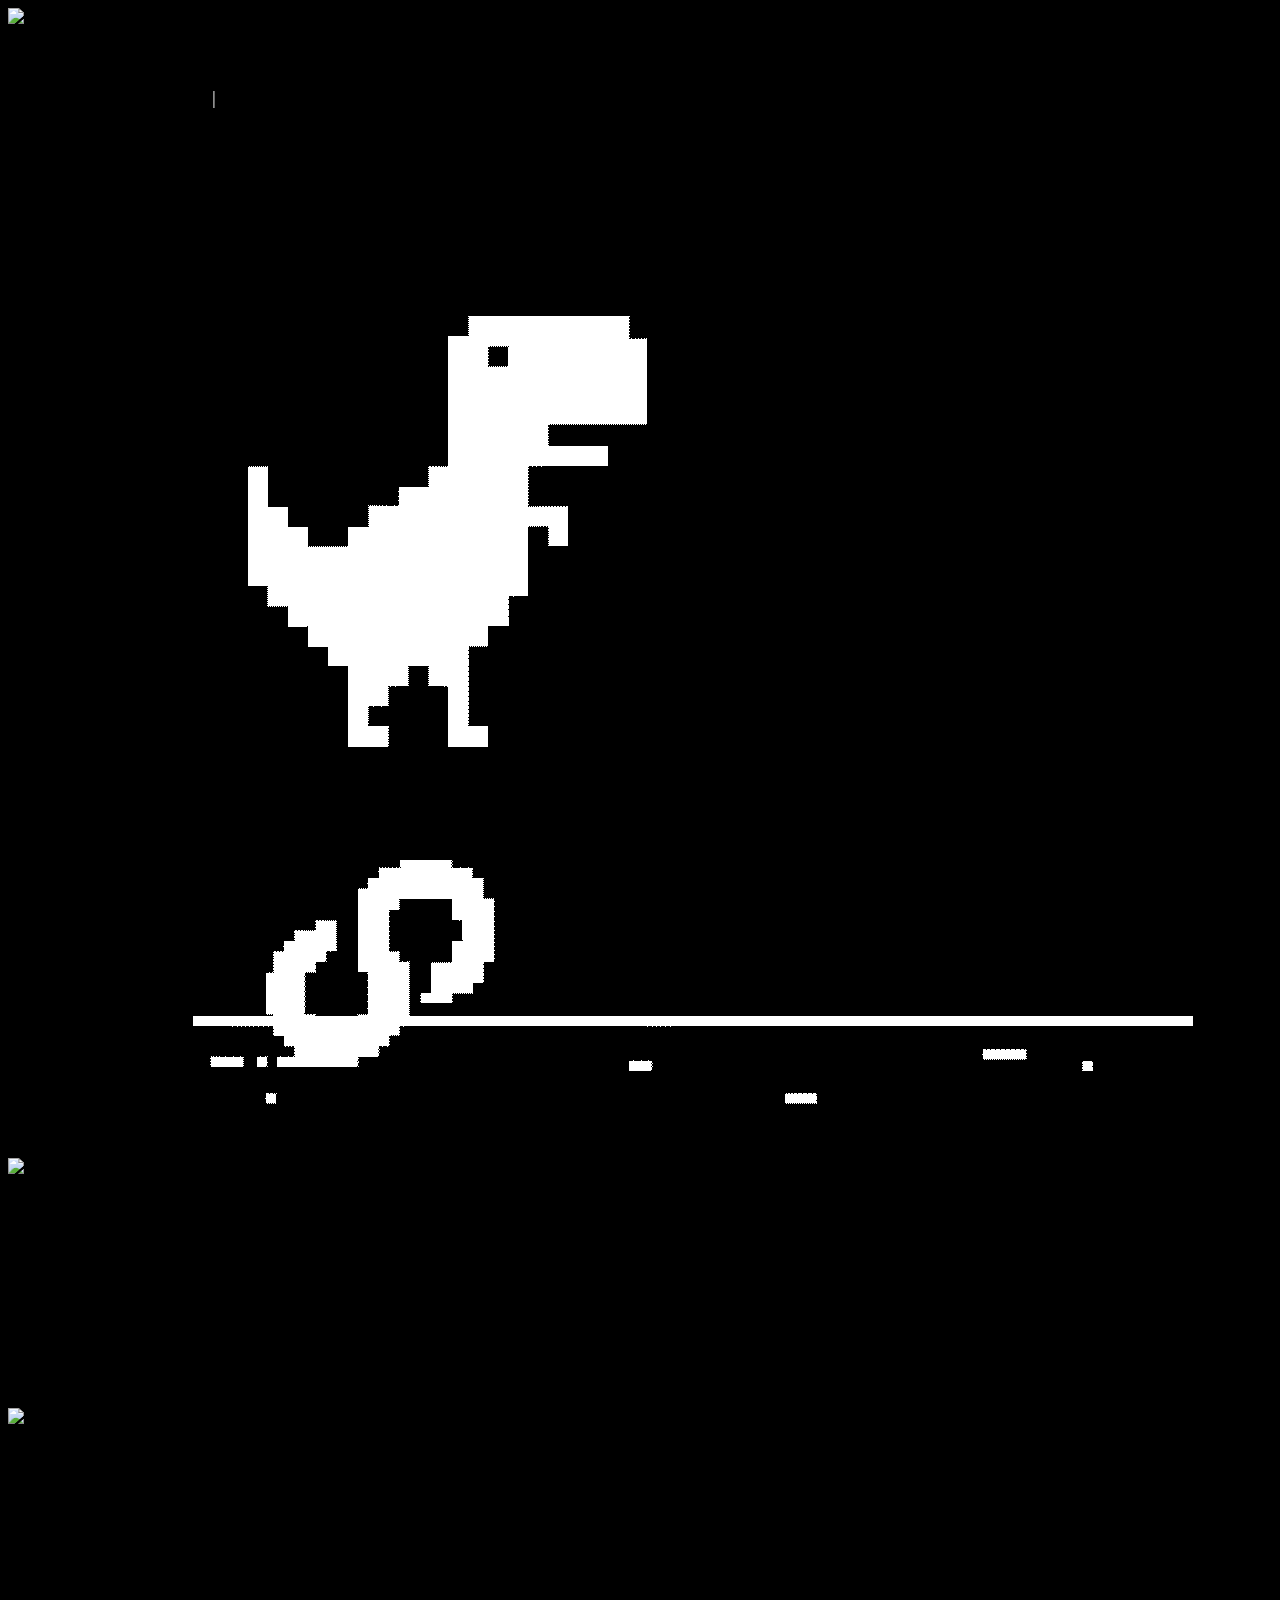
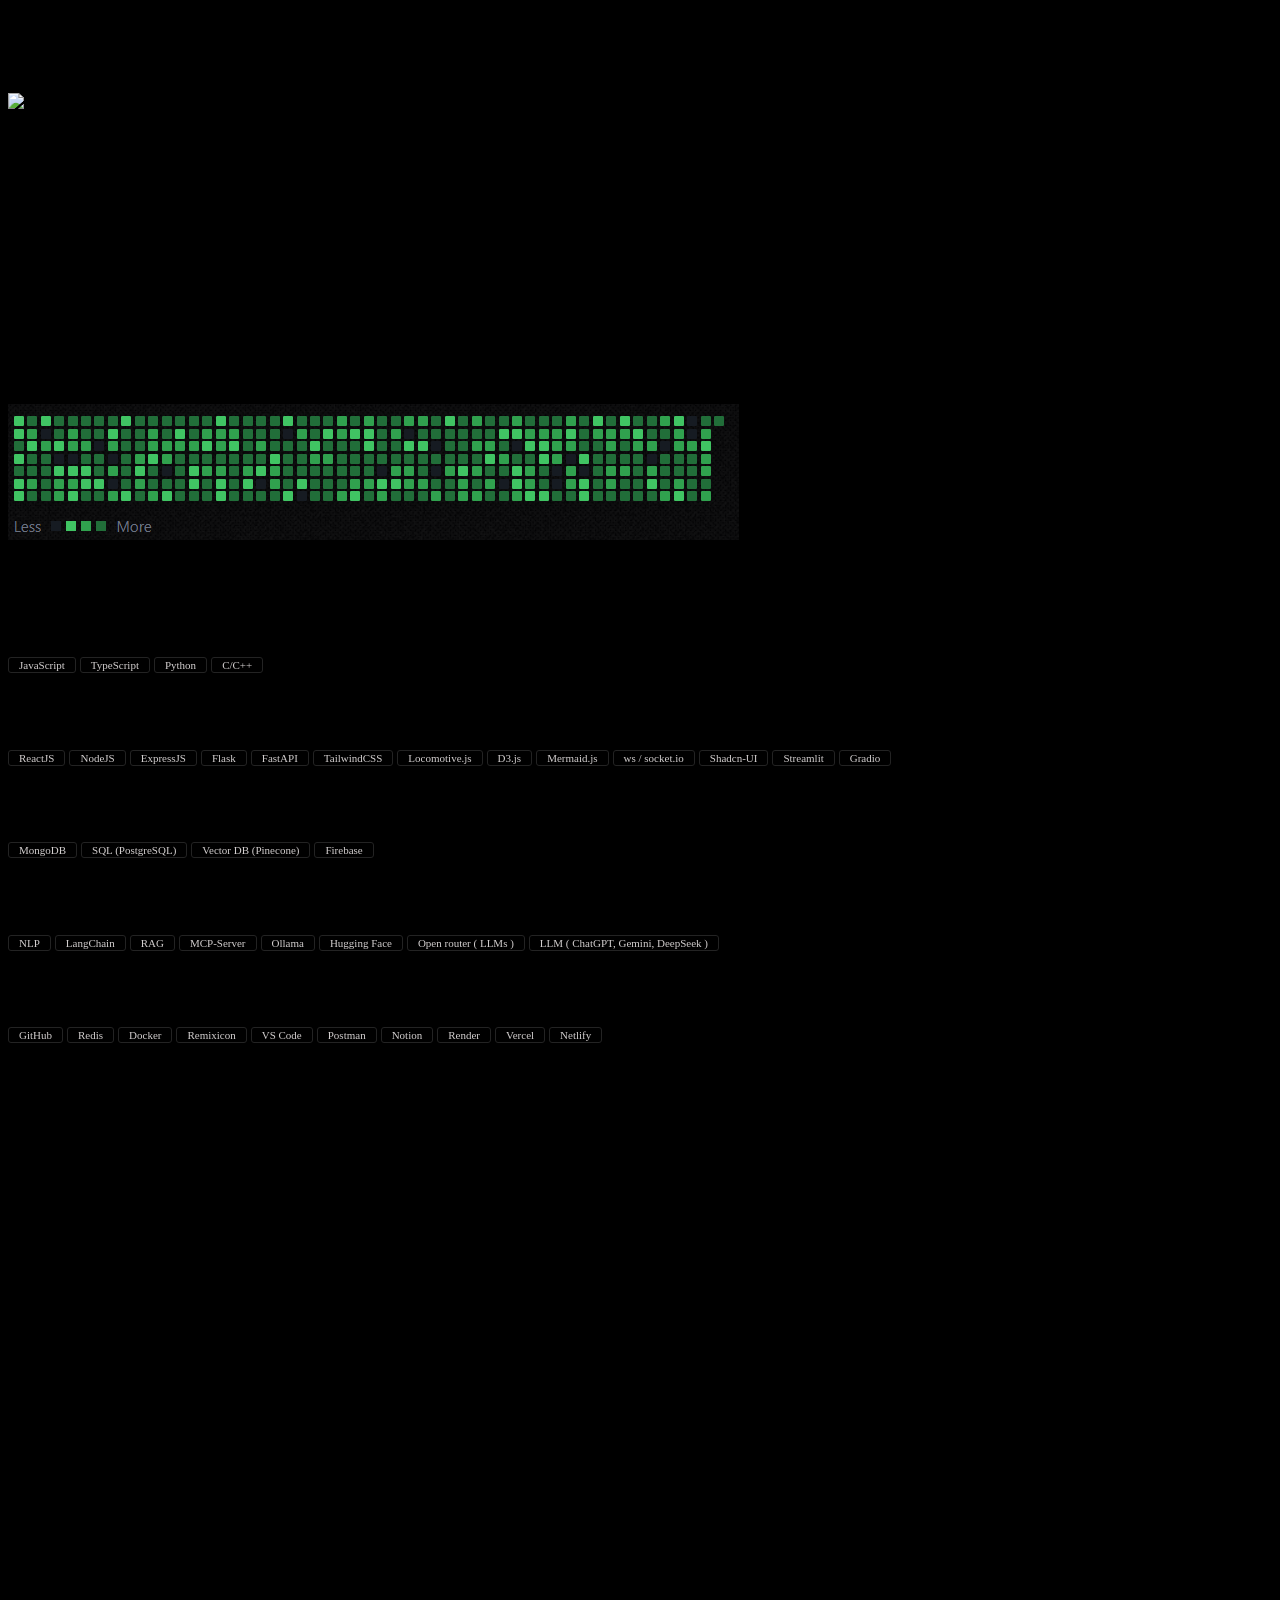
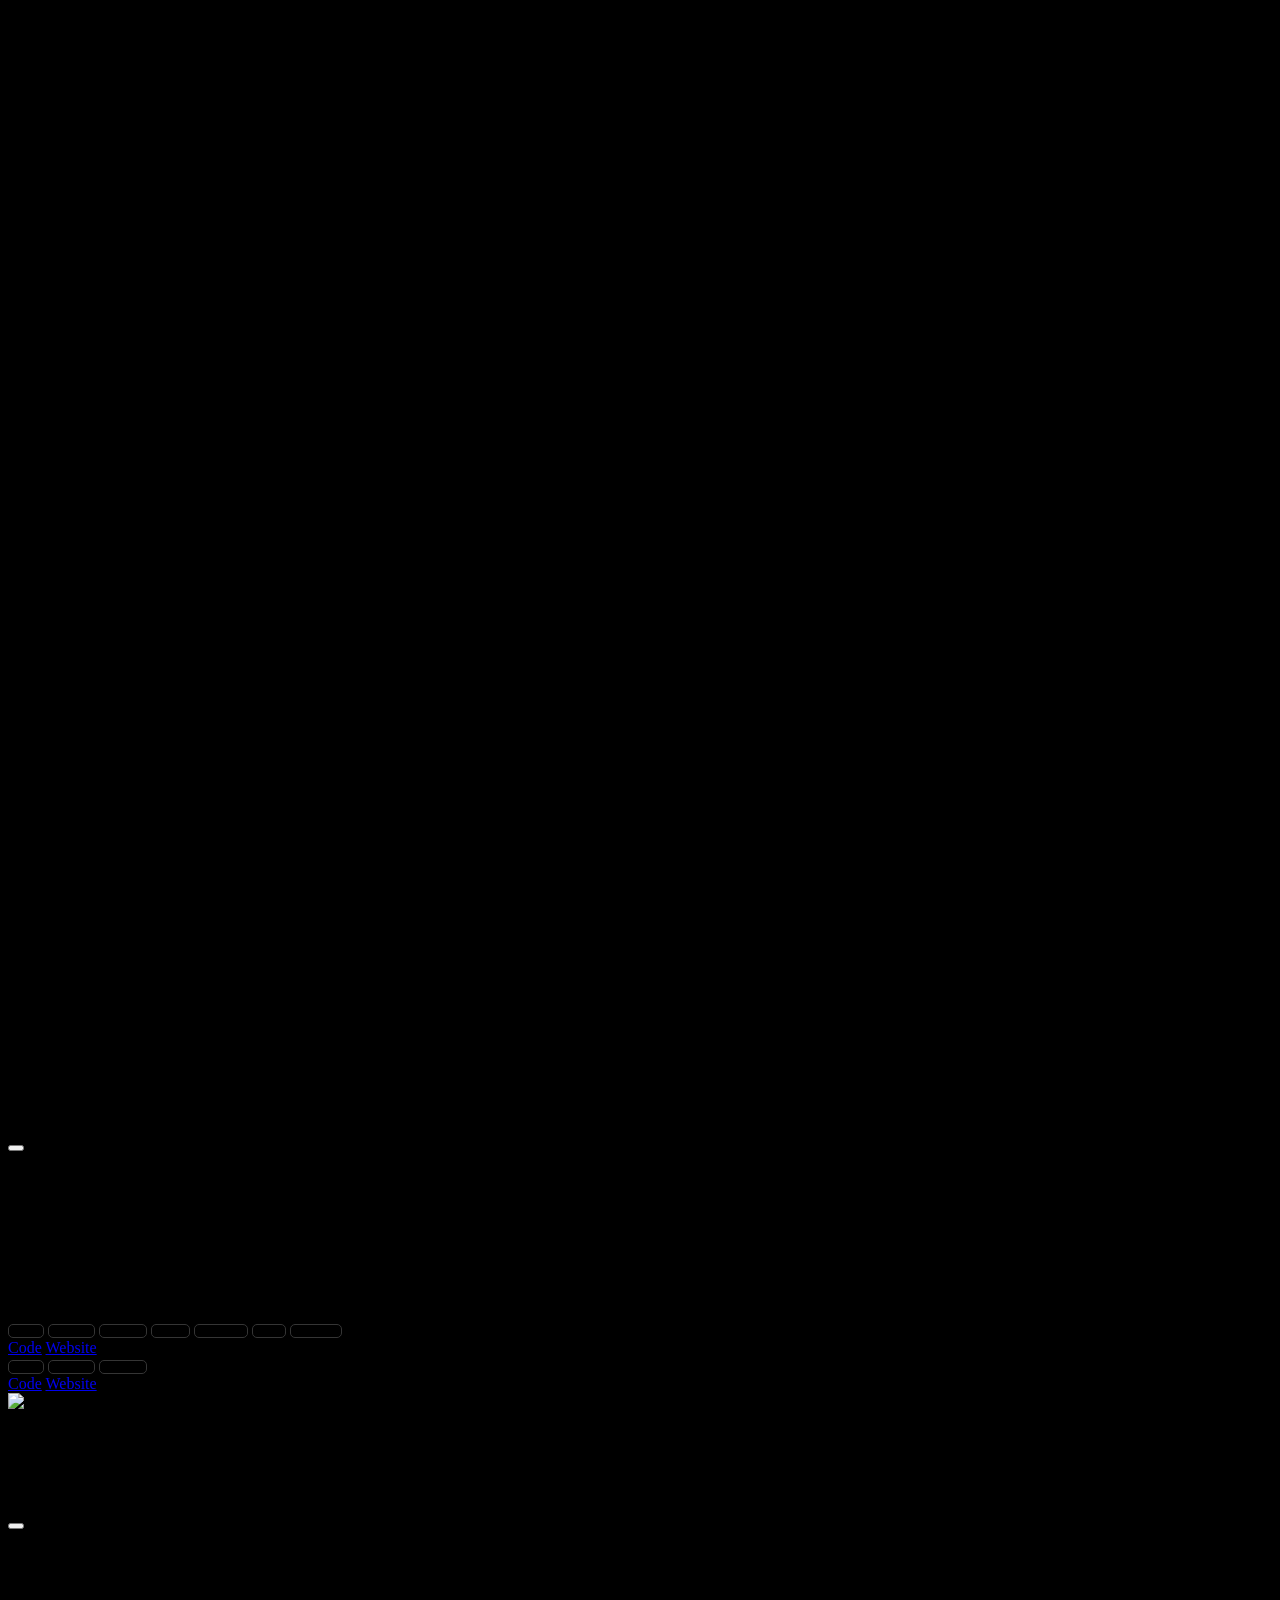
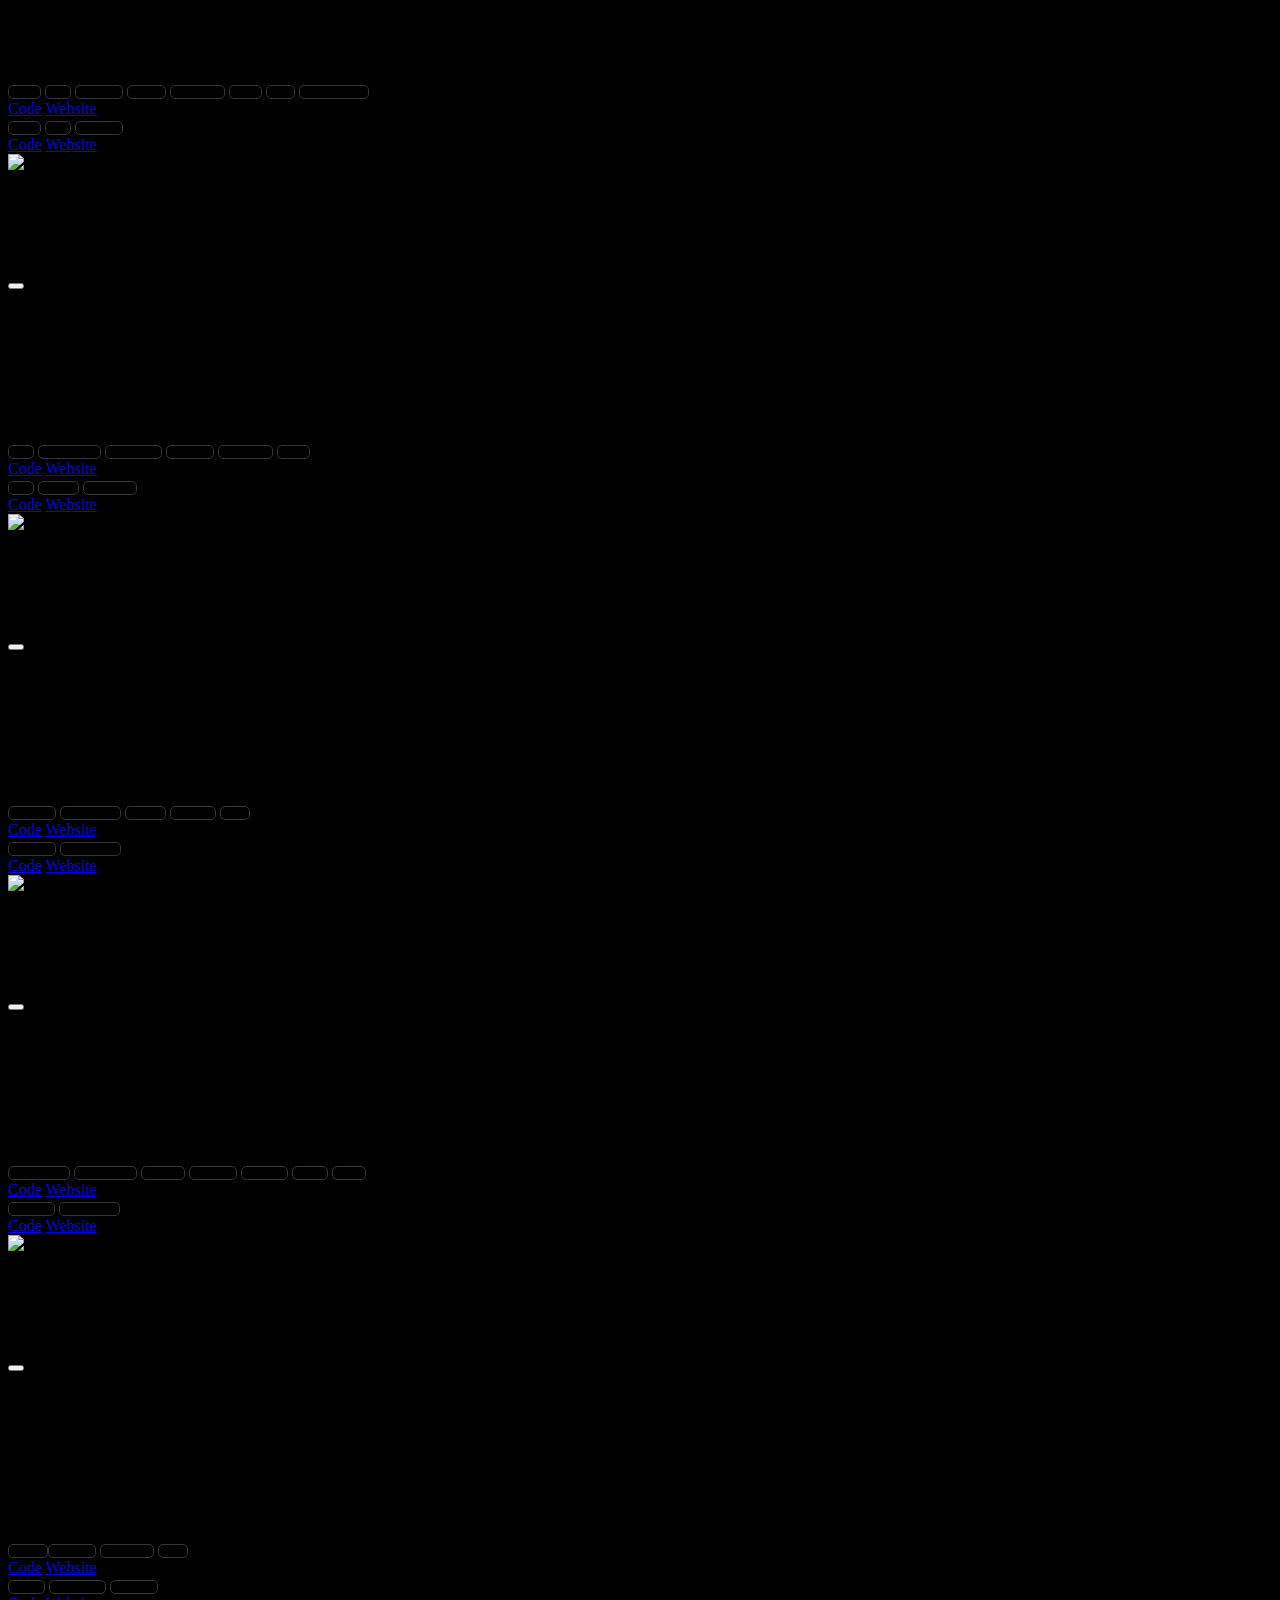
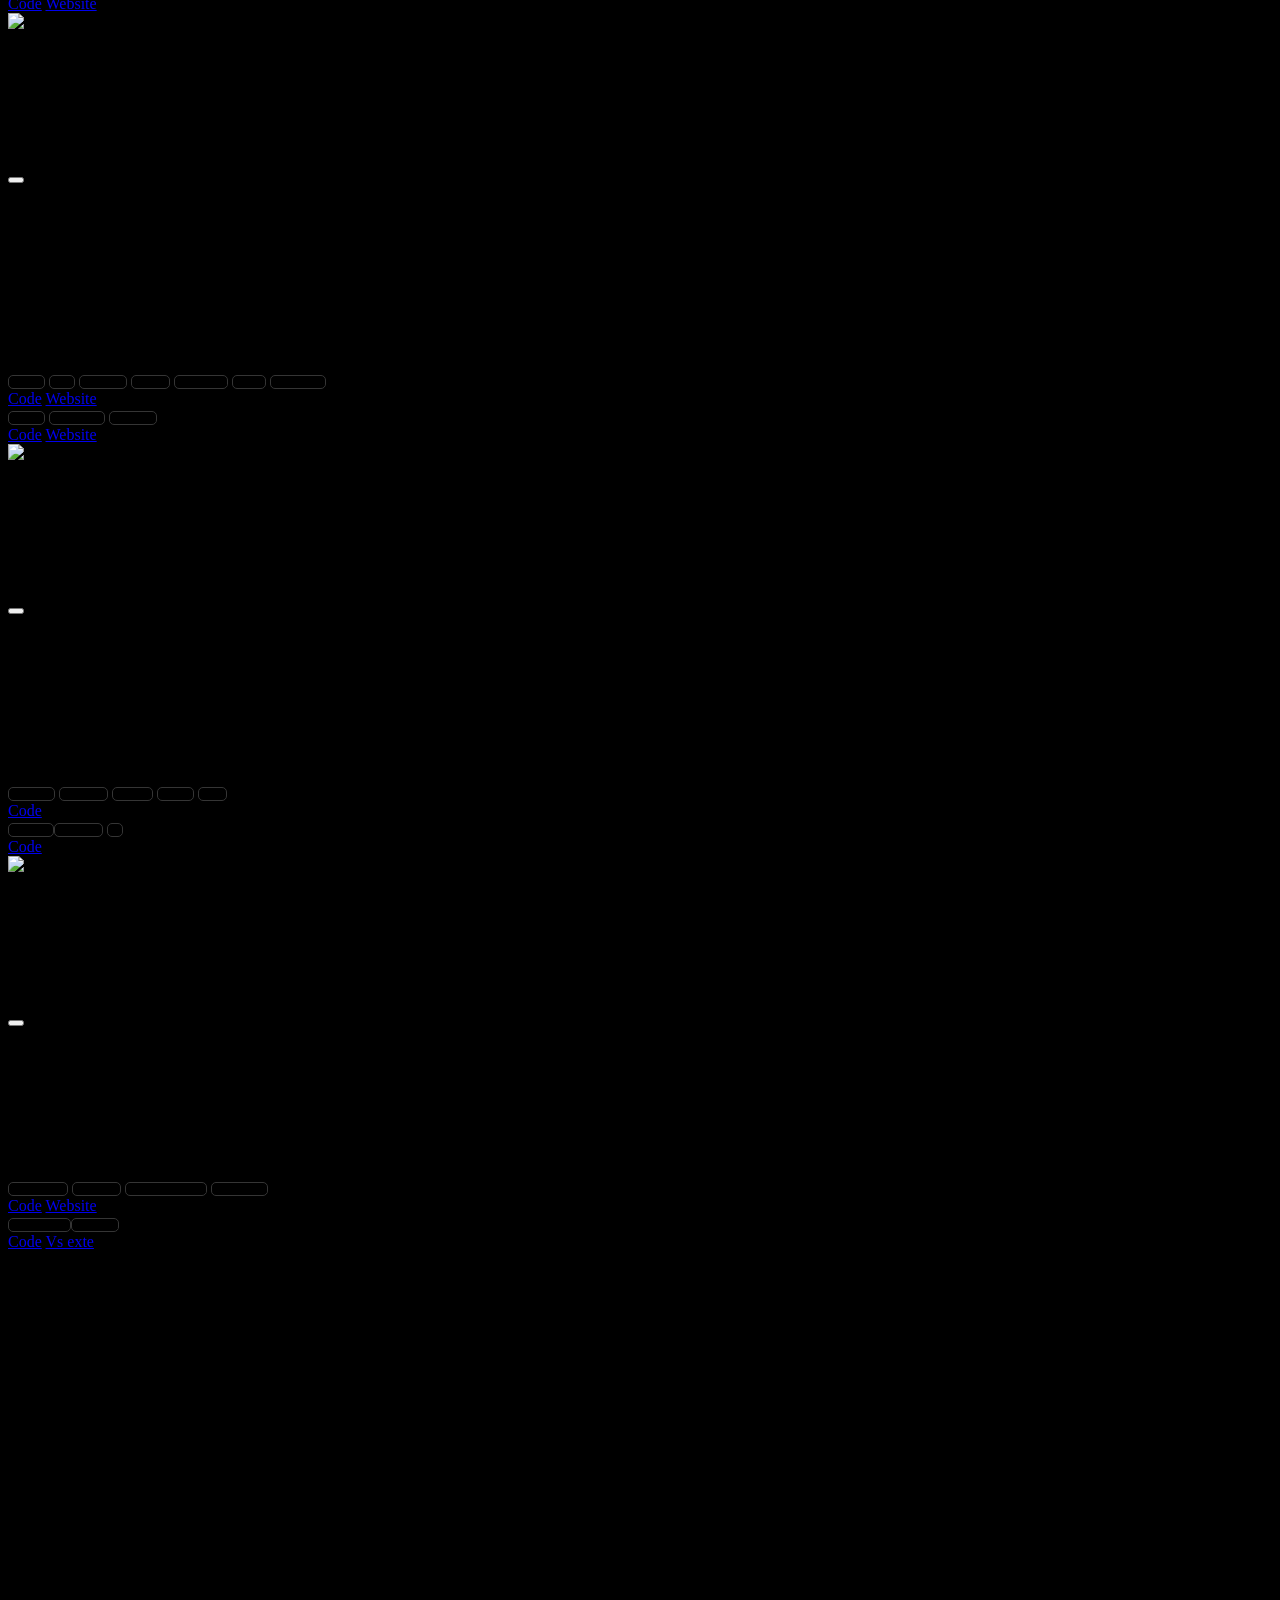
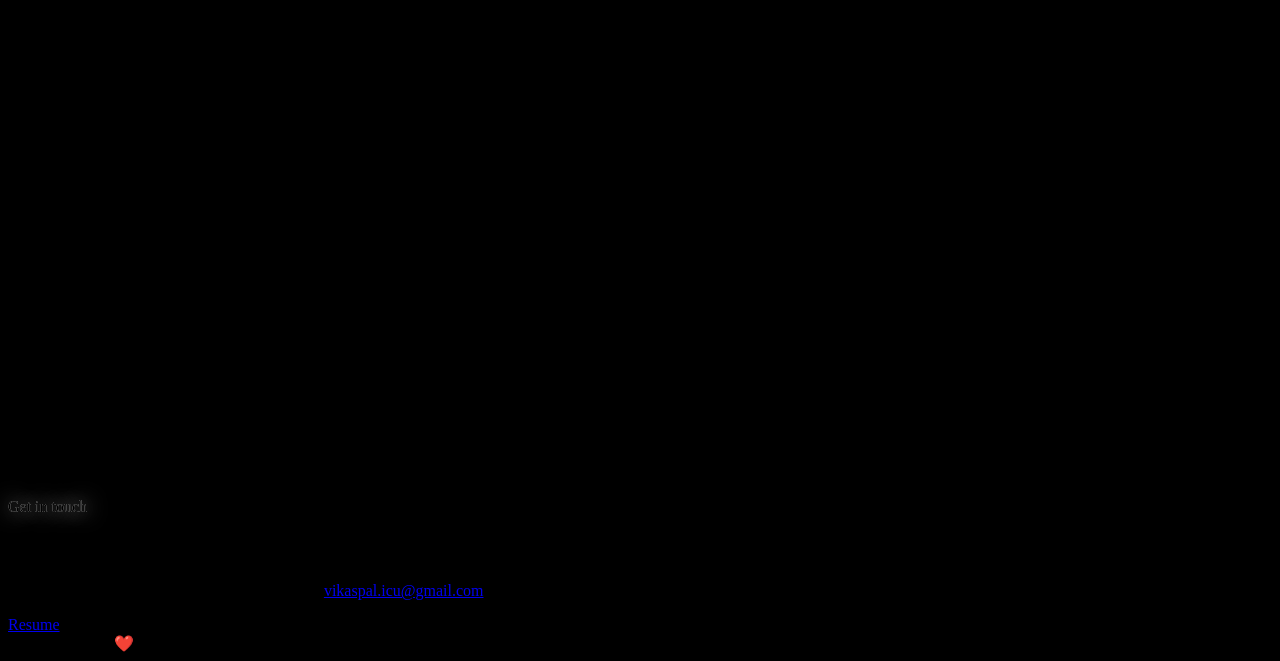
==== commit 31dff6e3: "profile update" ====
--- a/index.html
+++ b/index.html
@@ -3,7 +3,7 @@
 <head>
   <meta charset="UTF-8">
   <meta name="viewport" content="width=device-width, initial-scale=1.0">
-  <title> Vikas Pal 🪽 </title>
+  <title> Vikas Pal  </title>
   <link rel="shortcut icon" href="./image/favicon1.png" type="image/x-icon">
   <link rel="preconnect" href="https://fonts.googleapis.com">
   <link rel="preconnect" href="https://fonts.gstatic.com" crossorigin>
@@ -109,7 +109,7 @@
           </div>
           <div id="work-time" class="text-[#A1A1A1] font-[Gabarito]">
             <p class="text-[11px]">Feb 2025 - May 2025</p>
-            <p class="text-[10px] text-end mt-2 font-[100]">Remote</p>x
+            <p class="text-[10px] text-end mt-2 font-[100]">Remote</p>
           </div>
         </div>
         <div
@@ -157,9 +157,10 @@
 
     <!-- git Chart image  -->
    
-    <!-- <section class="mt-10 ">
-      <img class="rounded-[5px] " src="https://res.cloudinary.com/dyv9kenuj/image/upload/v1758811156/githubcontry_vhzbib.png" alt="">
-    </section> -->
+    <section class="mt-10 px-3">
+      <h1 class="font-[Gabarito] text-gray-200">870 contribution in the last year </h1>
+      <img class="rounded-[5px] " src="/image/Githubchhart.png" alt="">
+    </section>
 
 
     
--- a/about.css
+++ b/about.css
@@ -4,10 +4,9 @@
 body {
  background-color: #000000;
 background-image: url("https://www.transparenttextures.com/patterns/black-orchid.png");
+
  
 }
-
-
 
 
 #blick {
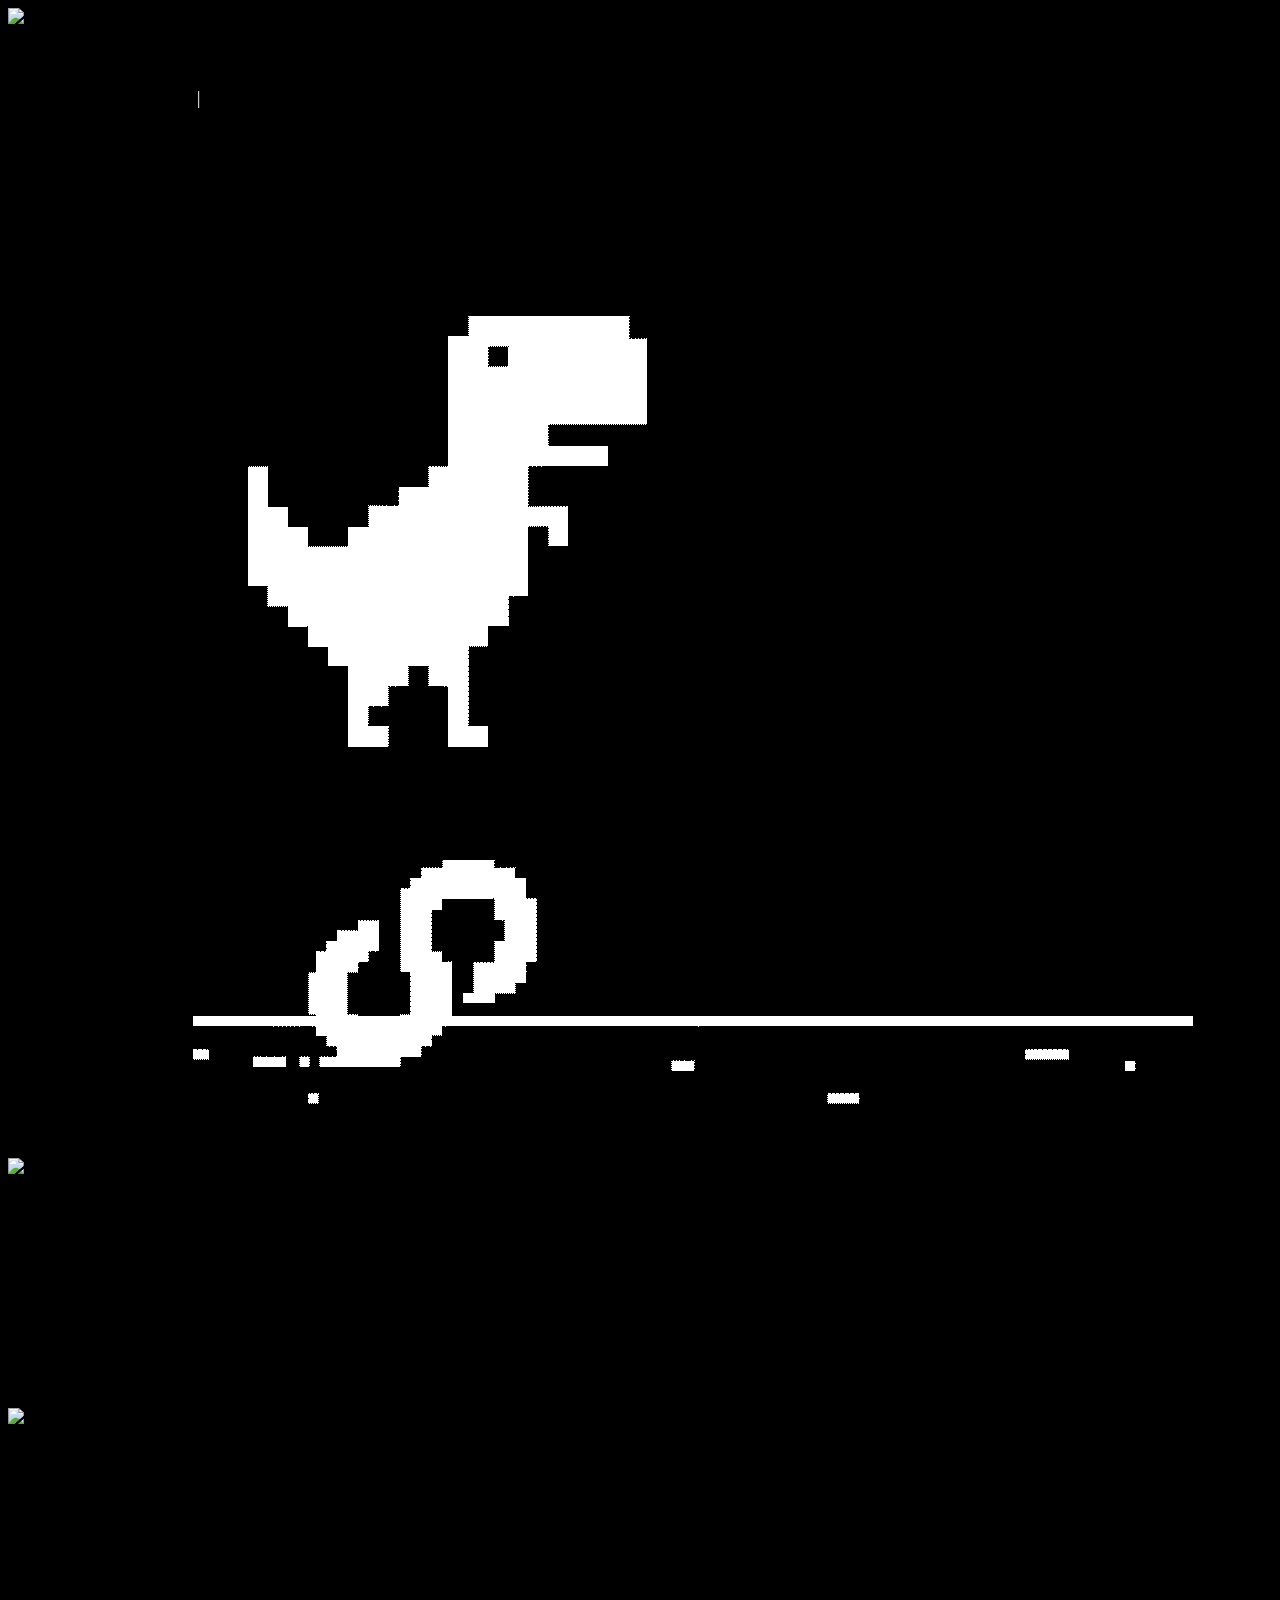
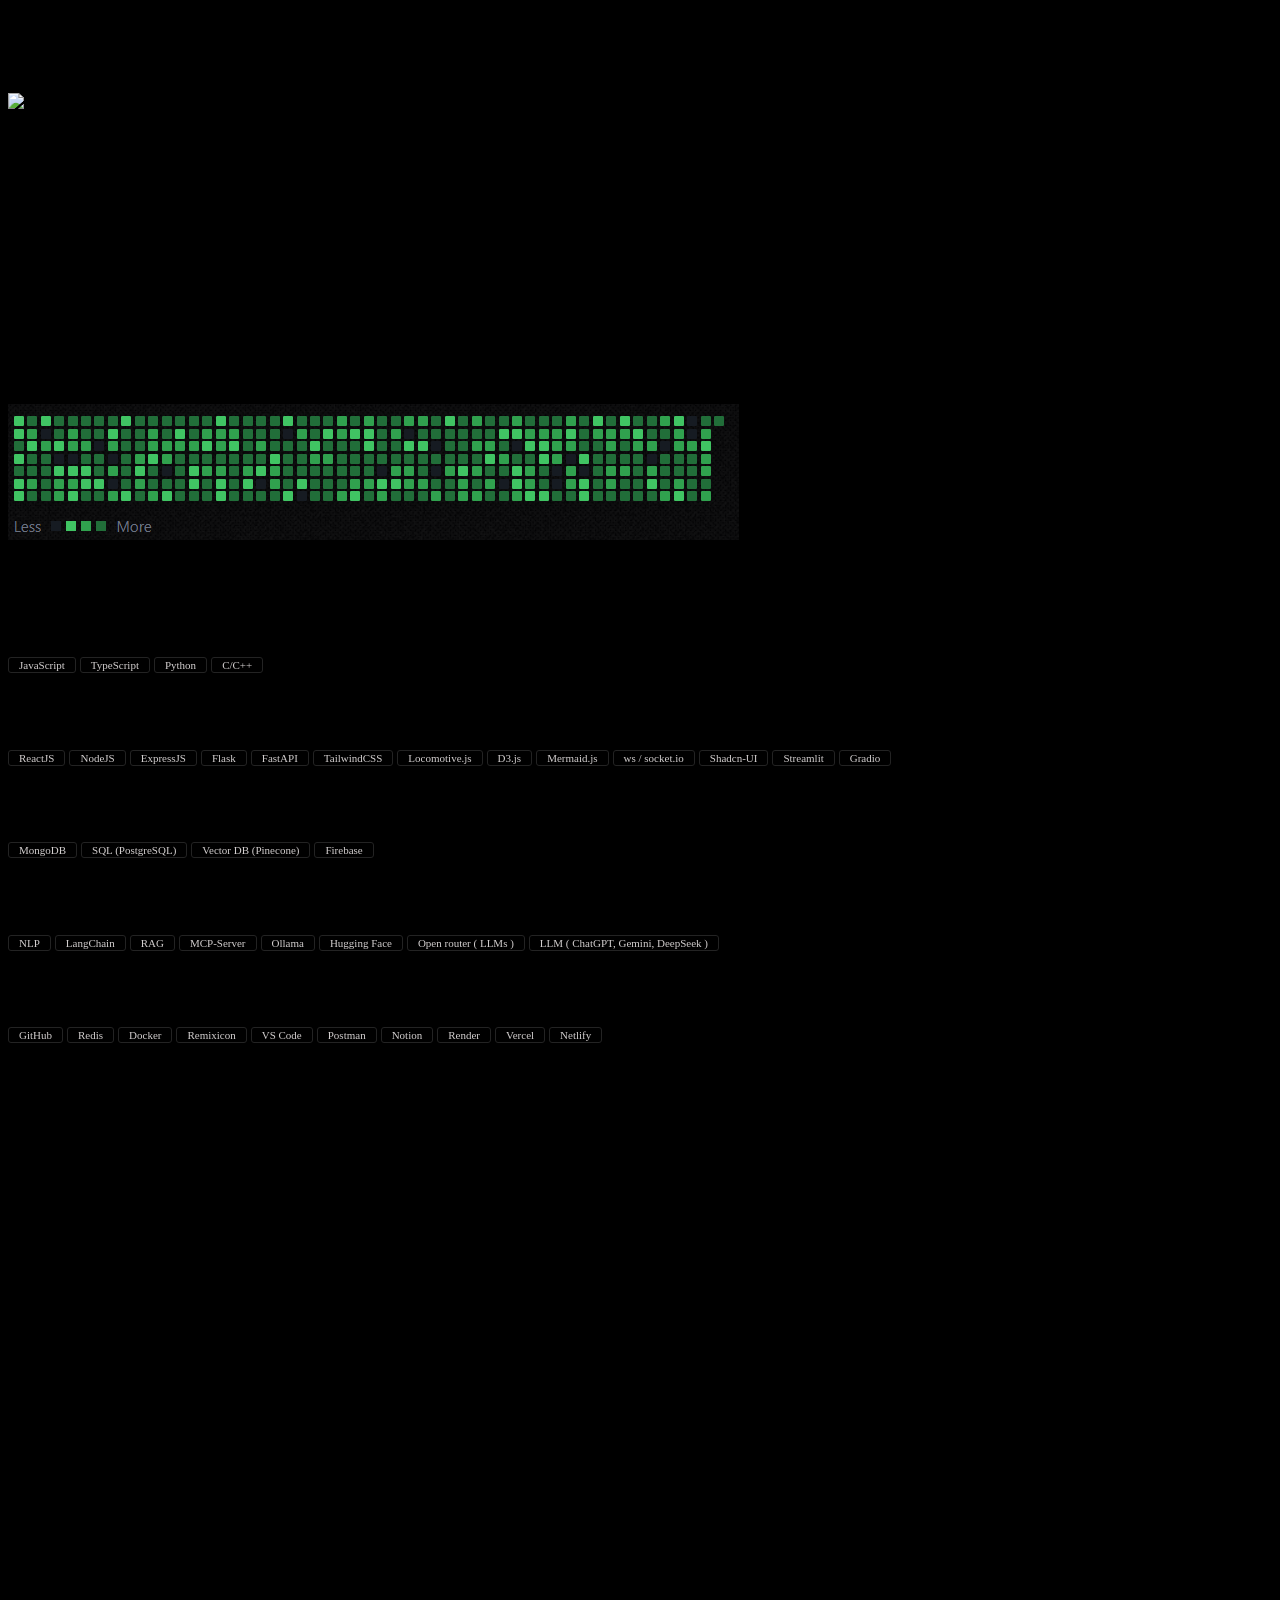
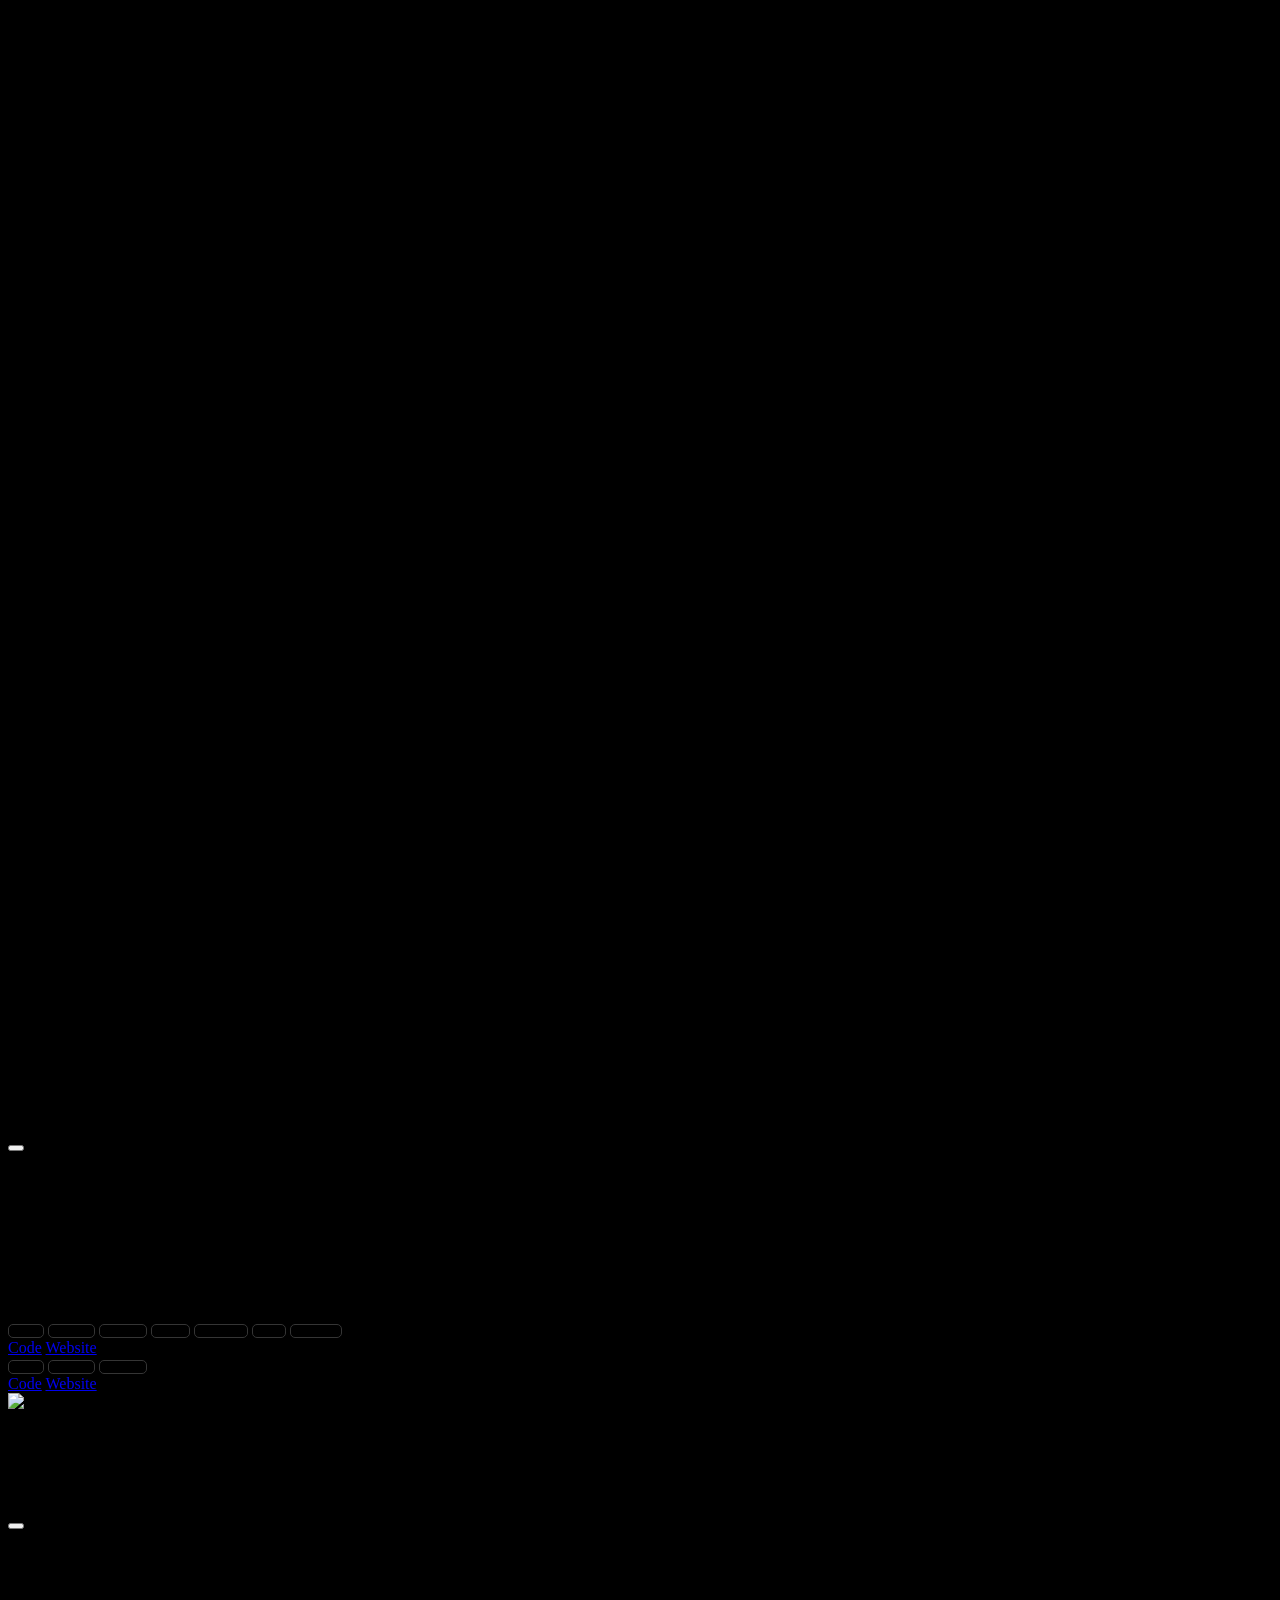
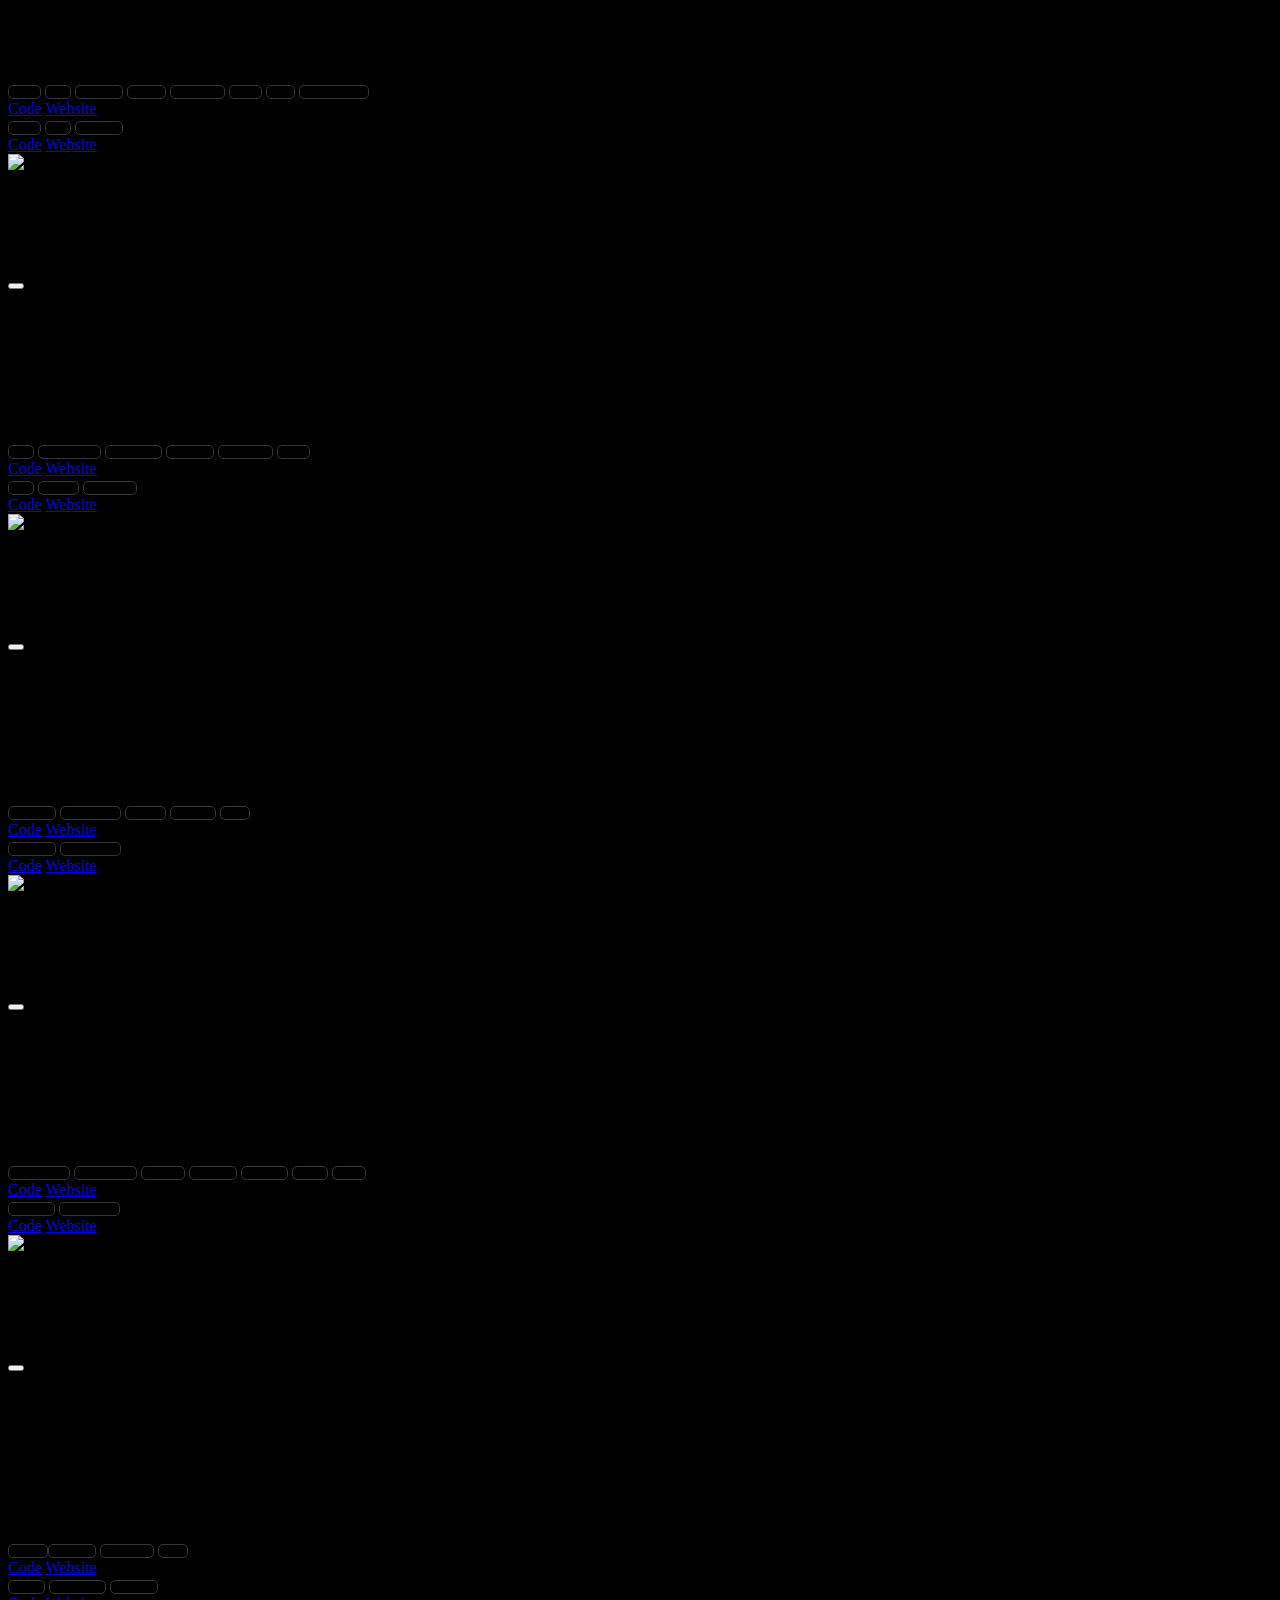
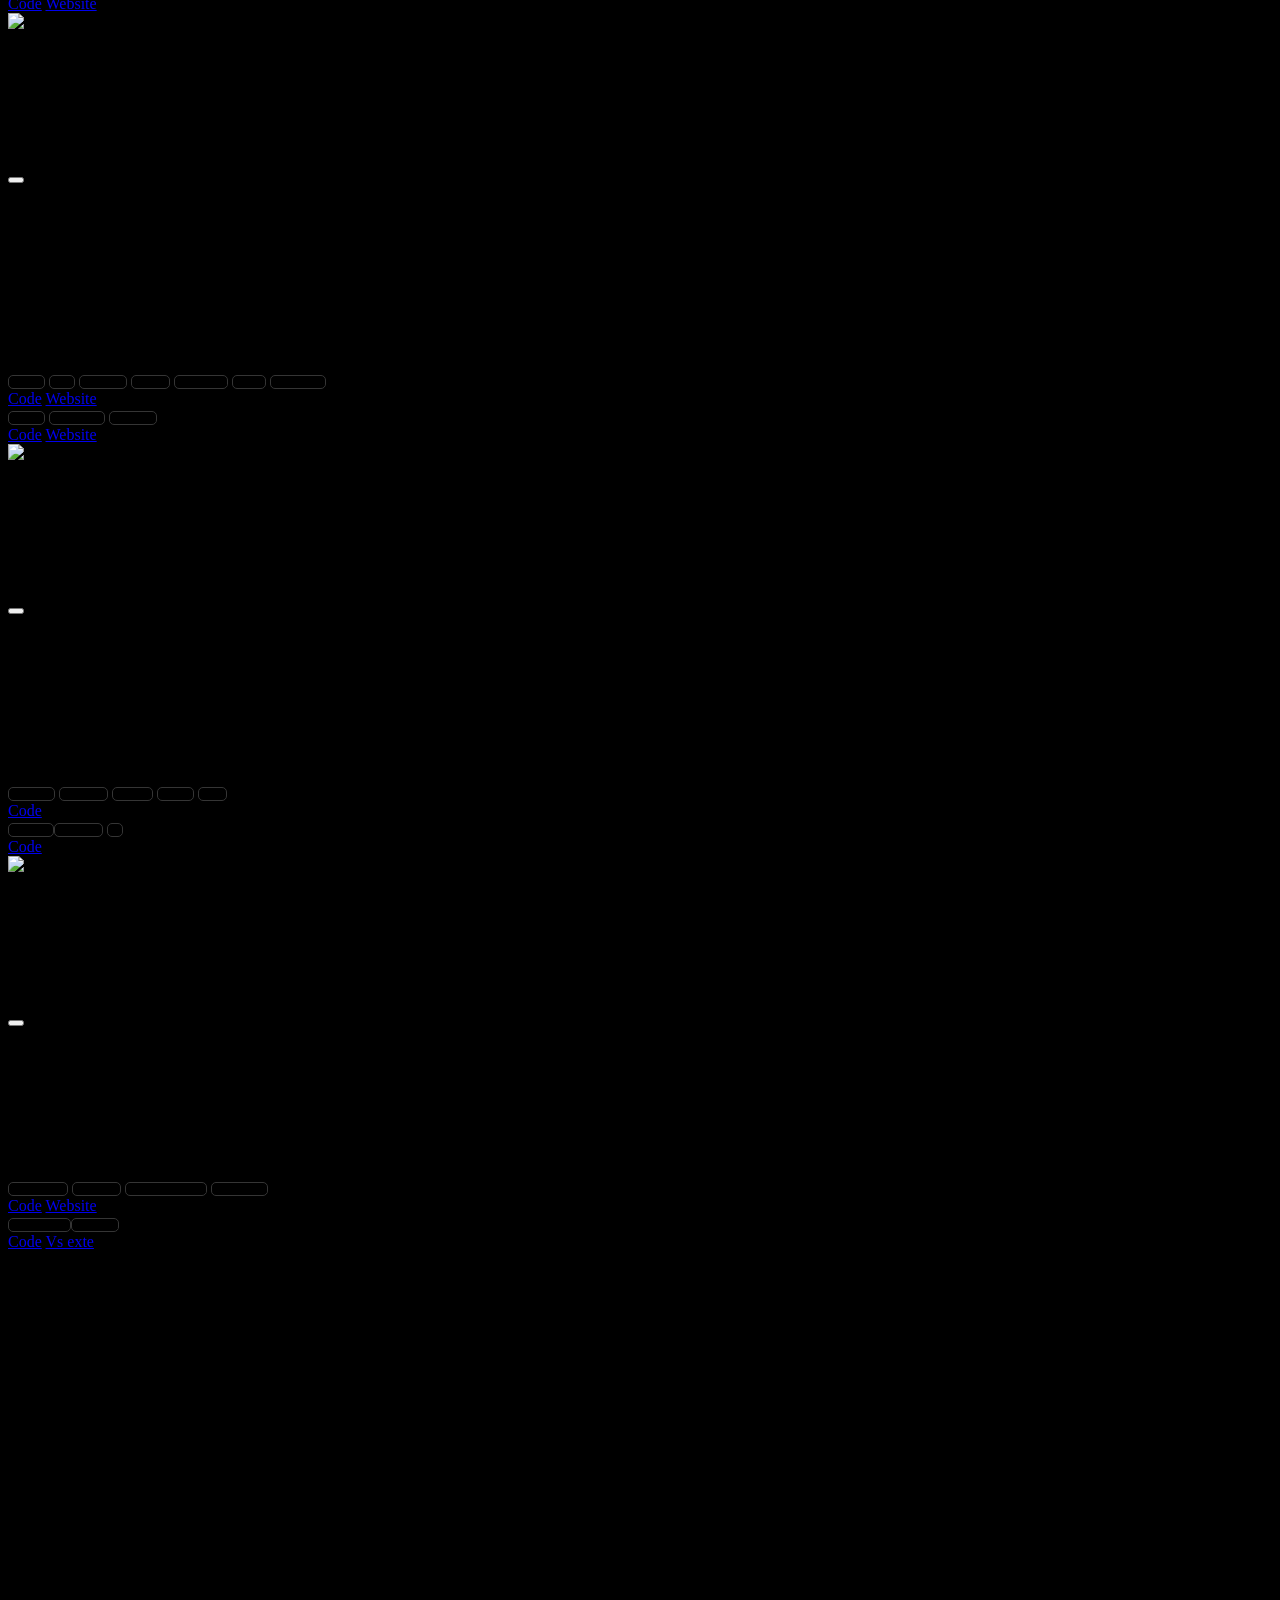
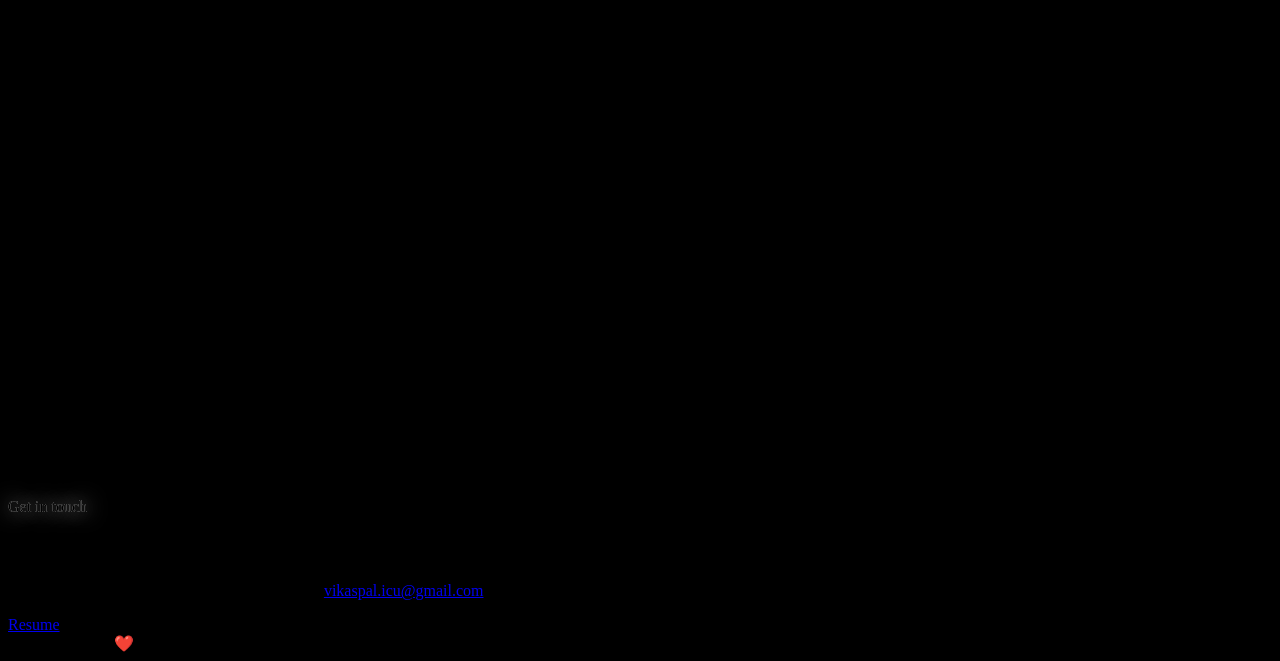
==== commit 30103c88: "profile update" ====
--- a/index.html
+++ b/index.html
@@ -59,11 +59,8 @@
     <section class="mt-10 px-4 flex items-center justify-center ">
       <div>
         <h2 class="text-2xl font-medium flex items-center justify-between font-[Unna]  text-[#F3F3F3] inline-flex"> About </h2>
-        <p id="about" class="text-[#A1A1A1] font-[Roboto] text-justify [word-spacing:-0.01rem] font-[400] mt-1"> My world revolves around <span class="bg-gray-700">
-
-         full-stack AI development,</span> creating scalable backends and smart systems. A self-taught developer and <span class="bg-gray-700">
-
-        6x hackathon winner</span>  recognized for rapid, innovative problem-solving .
+        <p id="about" class="text-[#A1A1A1] font-[Roboto] text-justify [word-spacing:-0.01rem] font-[400] mt-1"> My world revolves around <span class="underline text-white">
+         full-stack AI development,</span> creating scalable backends and smart systems. A self-taught developer and <span class=" text-white underline">6x hackathon winner</span>  recognized for rapid, innovative problem-solving .
         </p>
       </div>
 
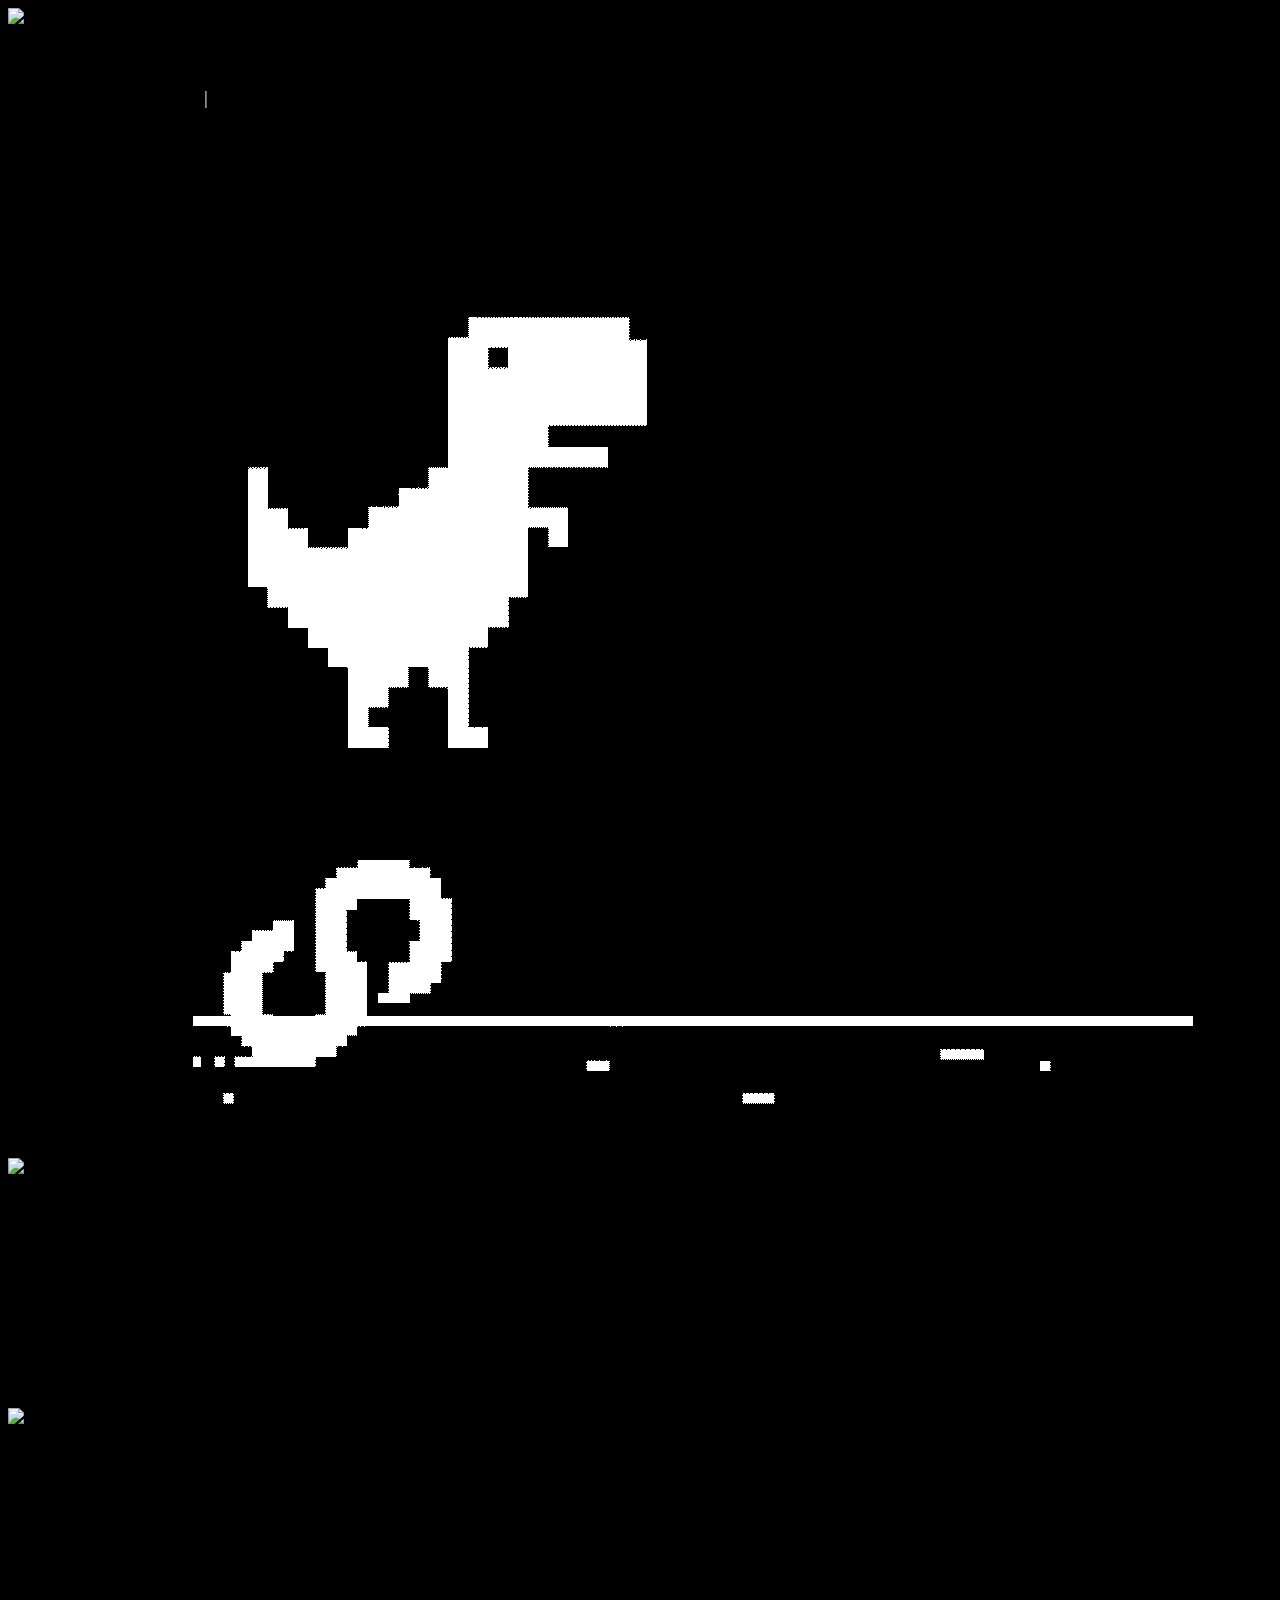
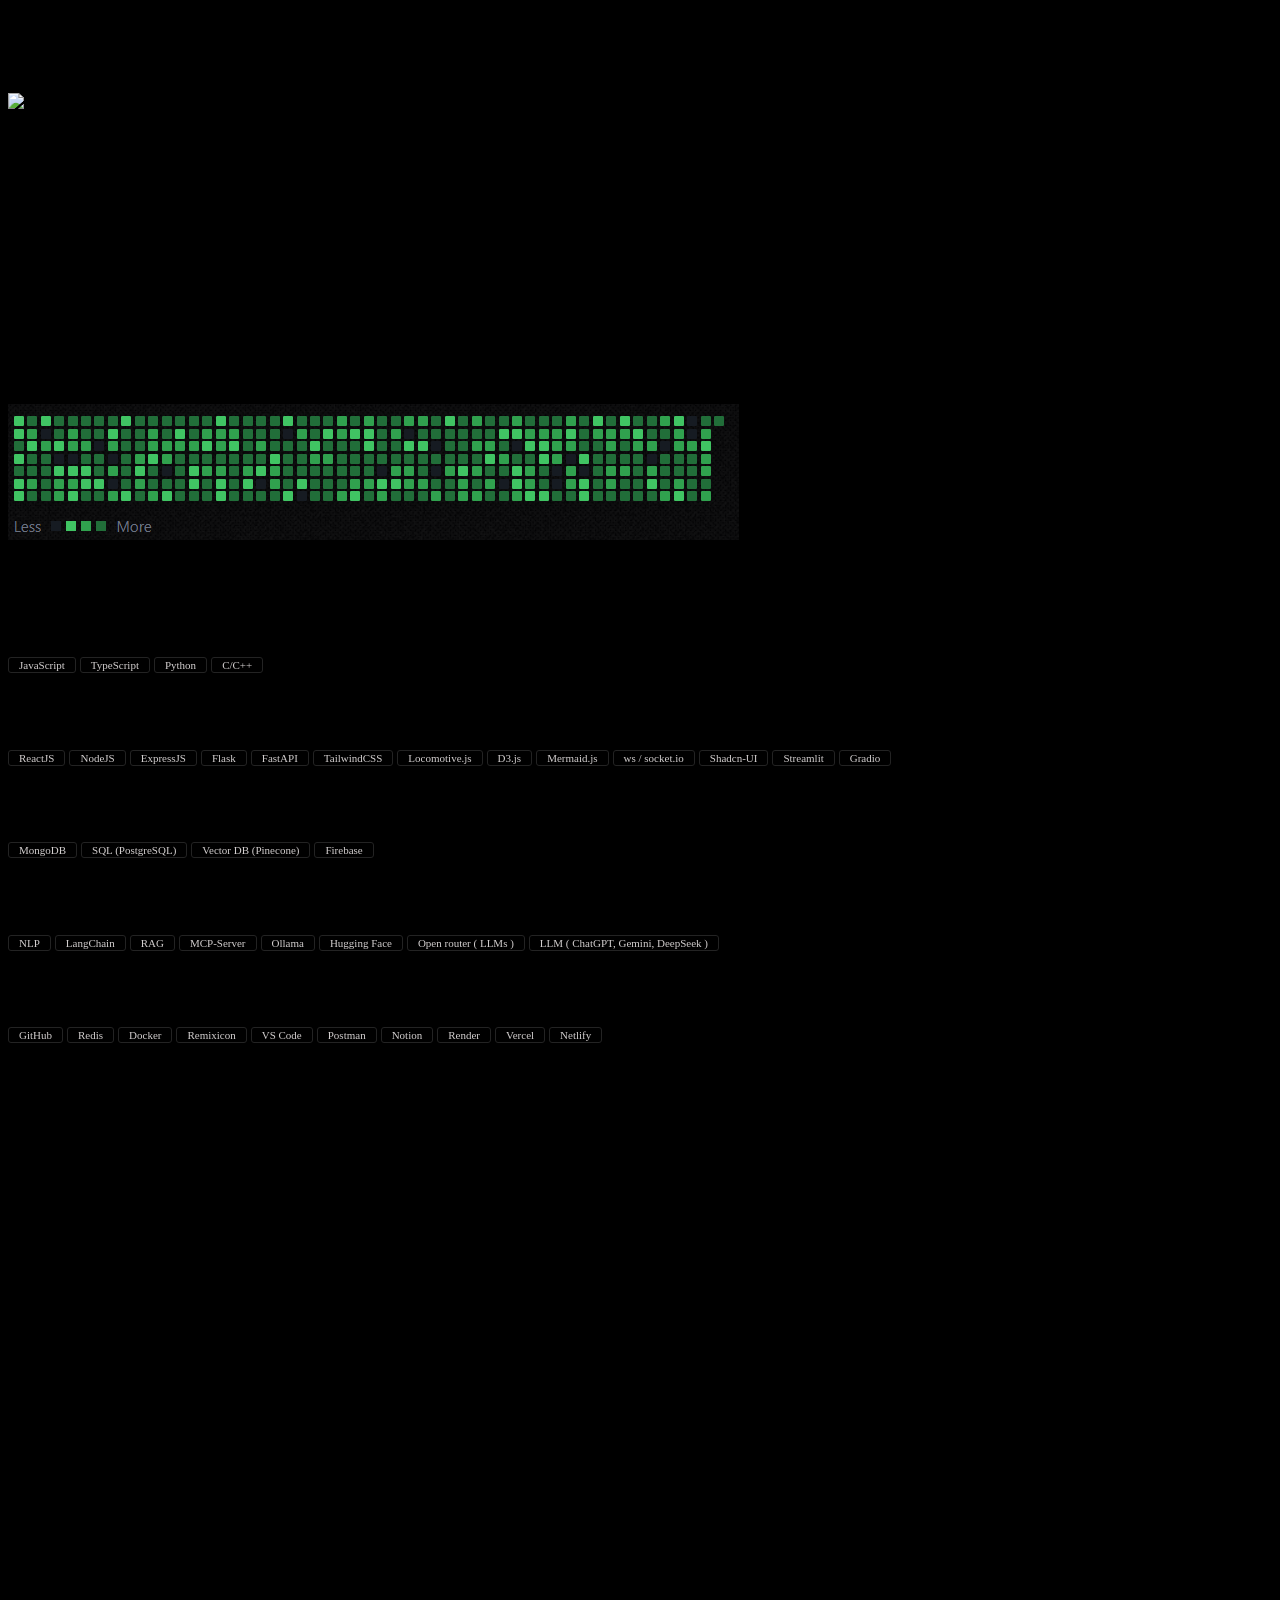
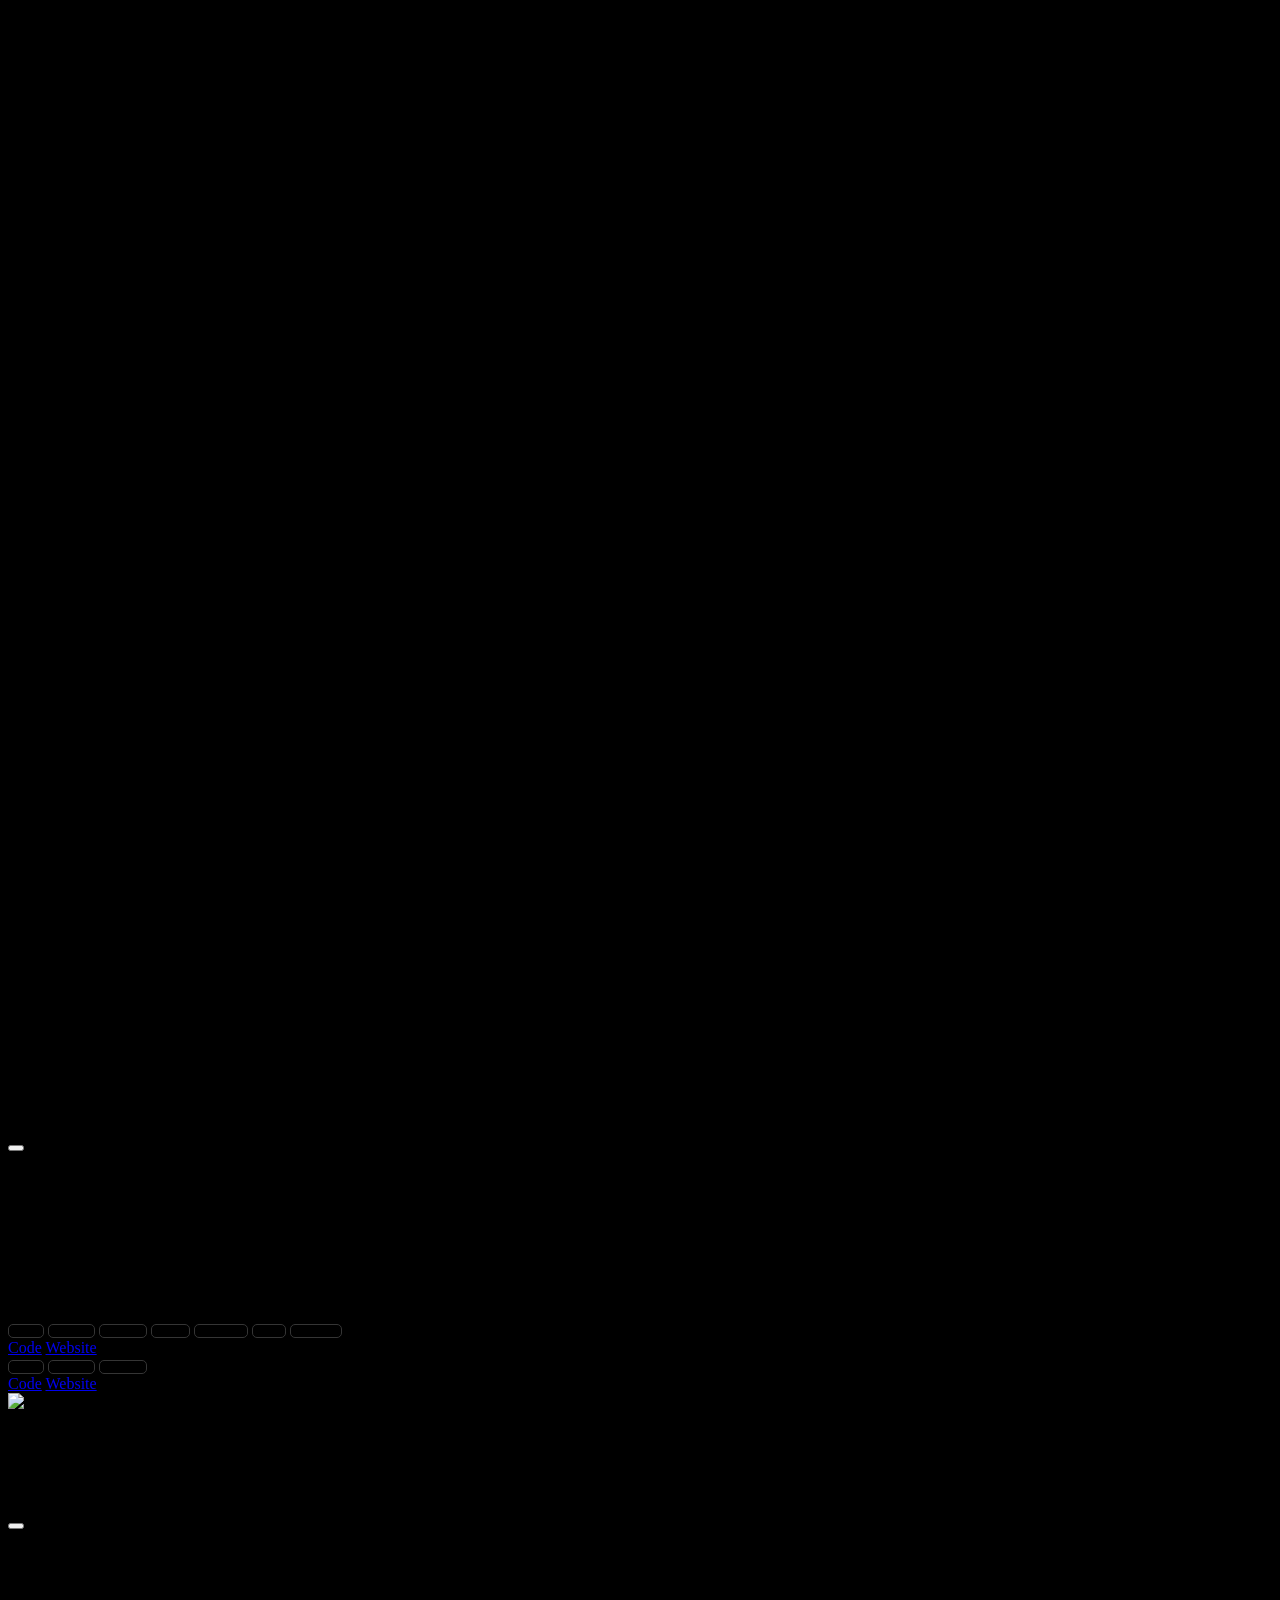
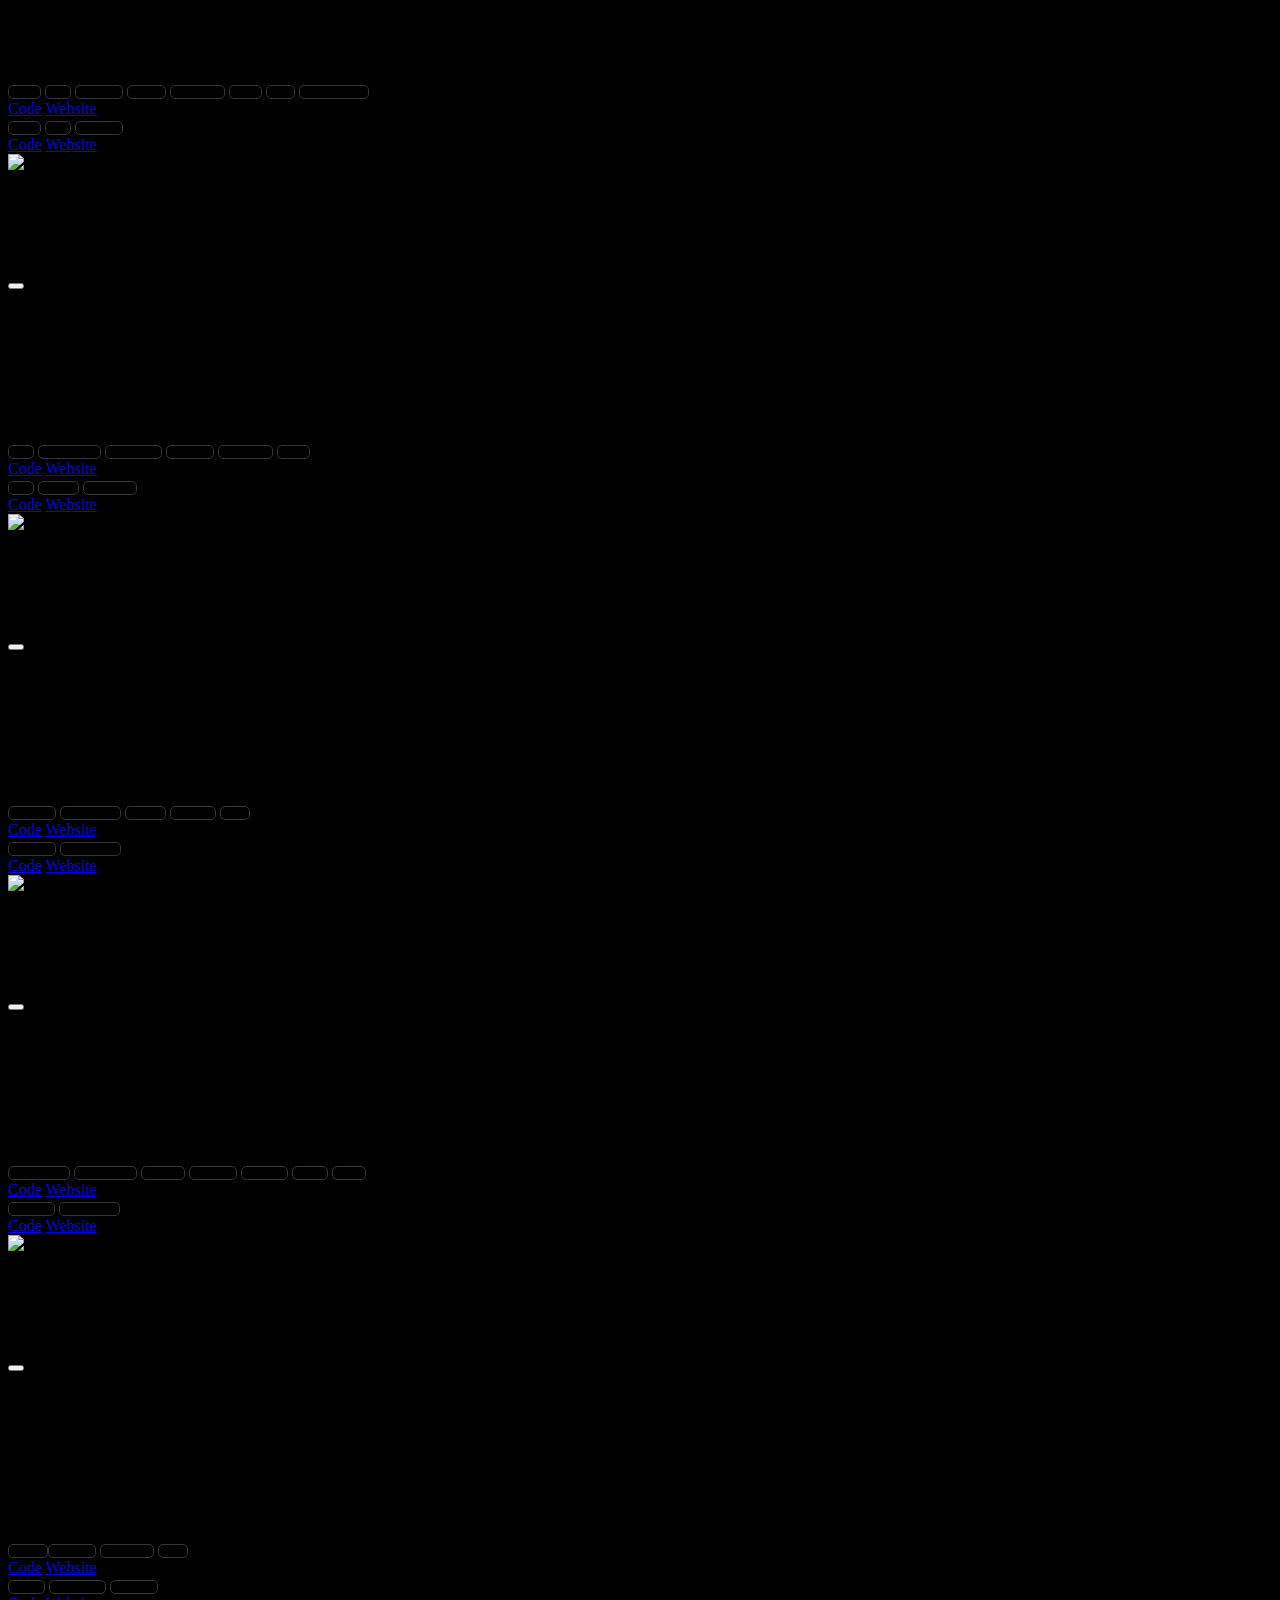
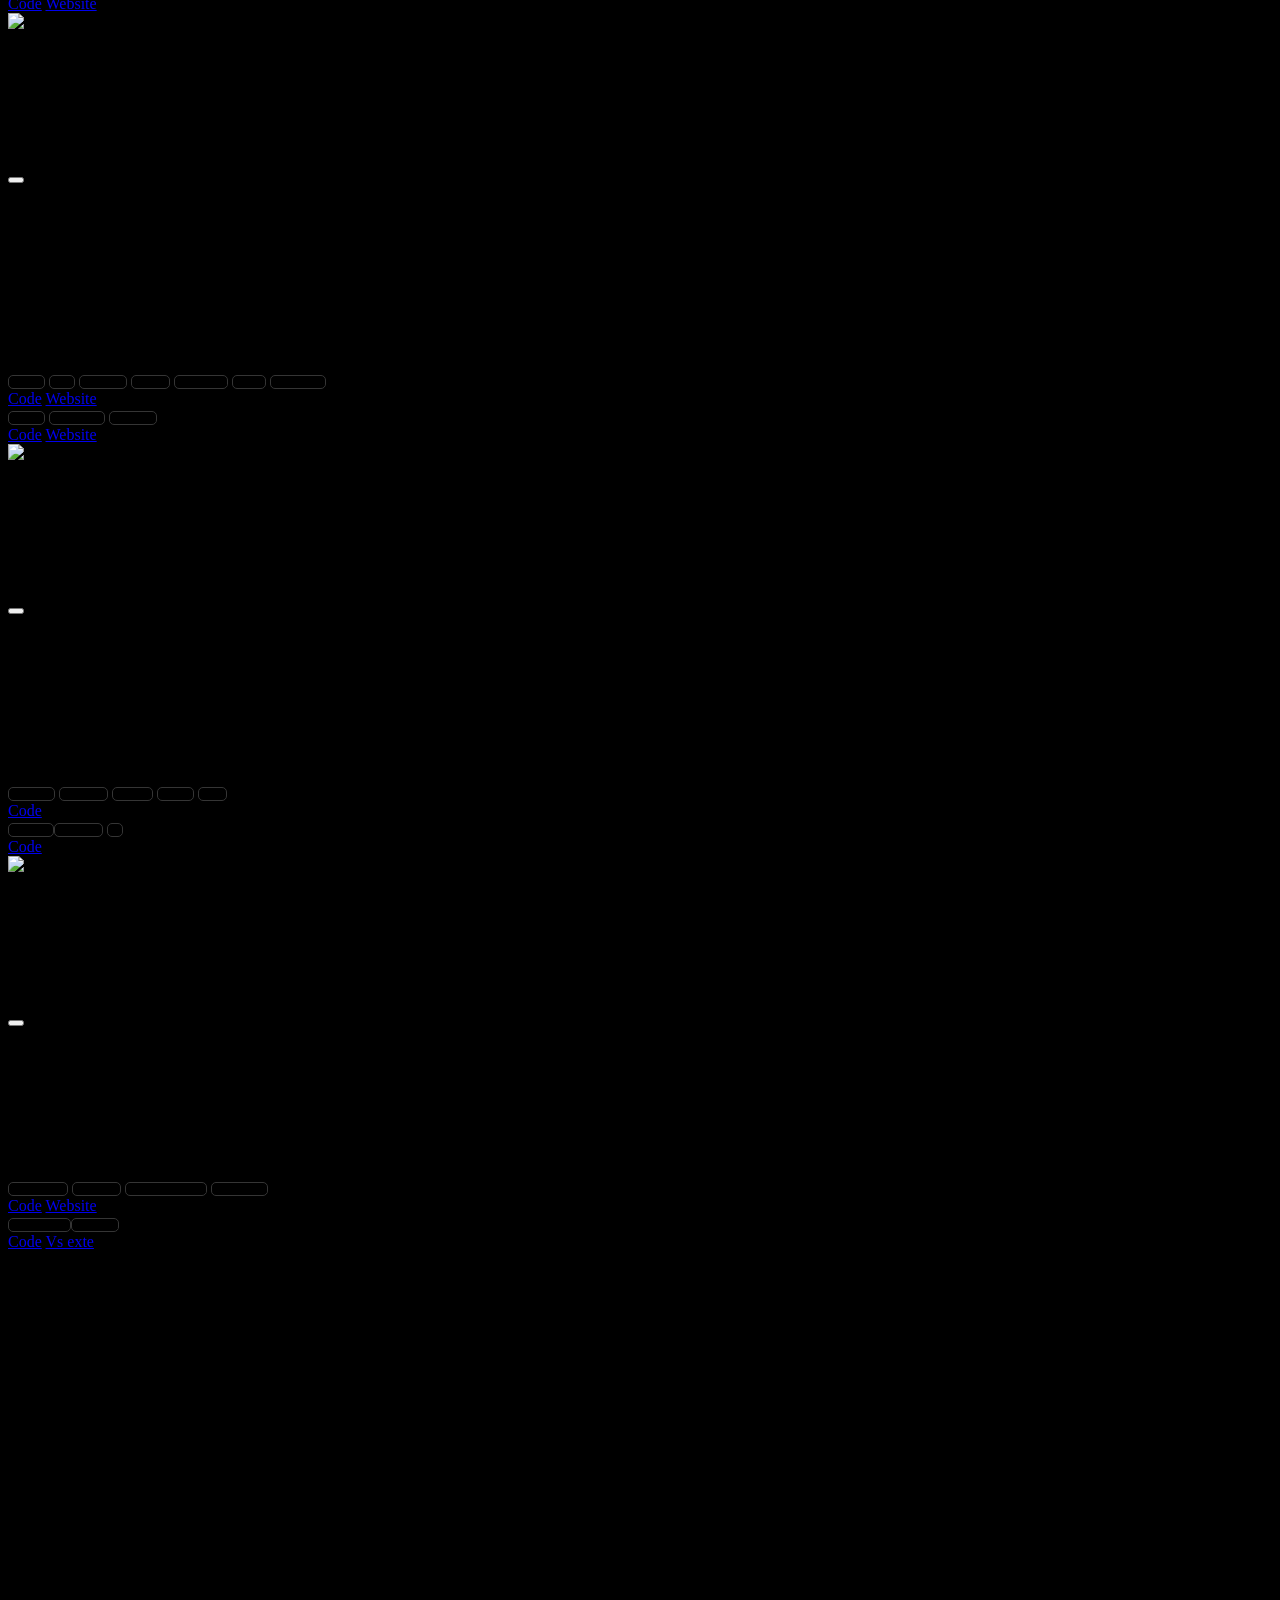
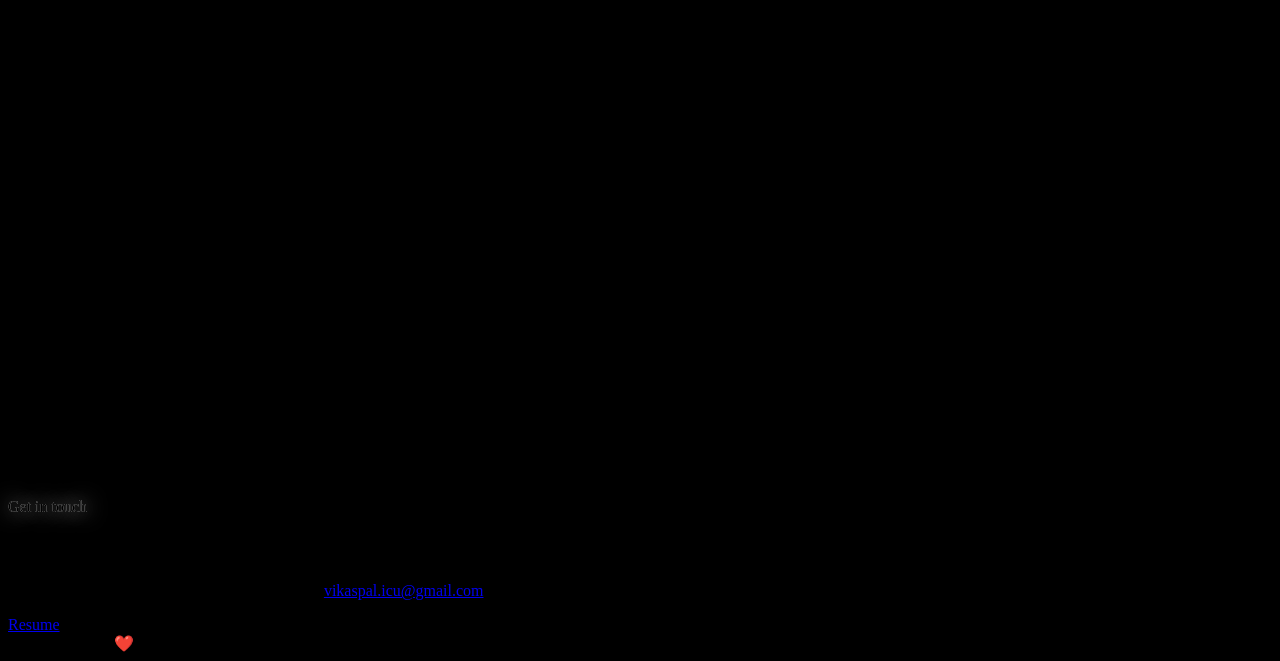
==== commit 98b90cd4: "profile update" ====
--- a/index.html
+++ b/index.html
@@ -963,7 +963,7 @@
 
     <!-- Extensions -->
     <section class="mb-[40px]  px-4 font-[Gabarito]">
-      <h2 class="text-2xl font-medium  mt-3 mb-6 flex font-['Instrument_Serif']">Chrome Extentions </h2>
+      <h2 class="text-2xl font-medium  mt-3 mb-6 flex font-[Unna]">Chrome Extentions </h2>
       <div class=" px-[20px]">
 
         <div class="border-l-2 border-dashed border-[#595959] pl-8 space-y-2 relative  ">
@@ -1020,7 +1020,7 @@
 
     <!-- eduction -->
     <section class="px-4">
-      <h2 class="text-2xl font-medium mb-6 mt-4 font-['Instrument_Serif']">Education</h2>
+      <h2 class="text-2xl font-medium mb-6 mt-4 font-[Unna]">Education</h2>
 
       <div class="mb-4 ">
 
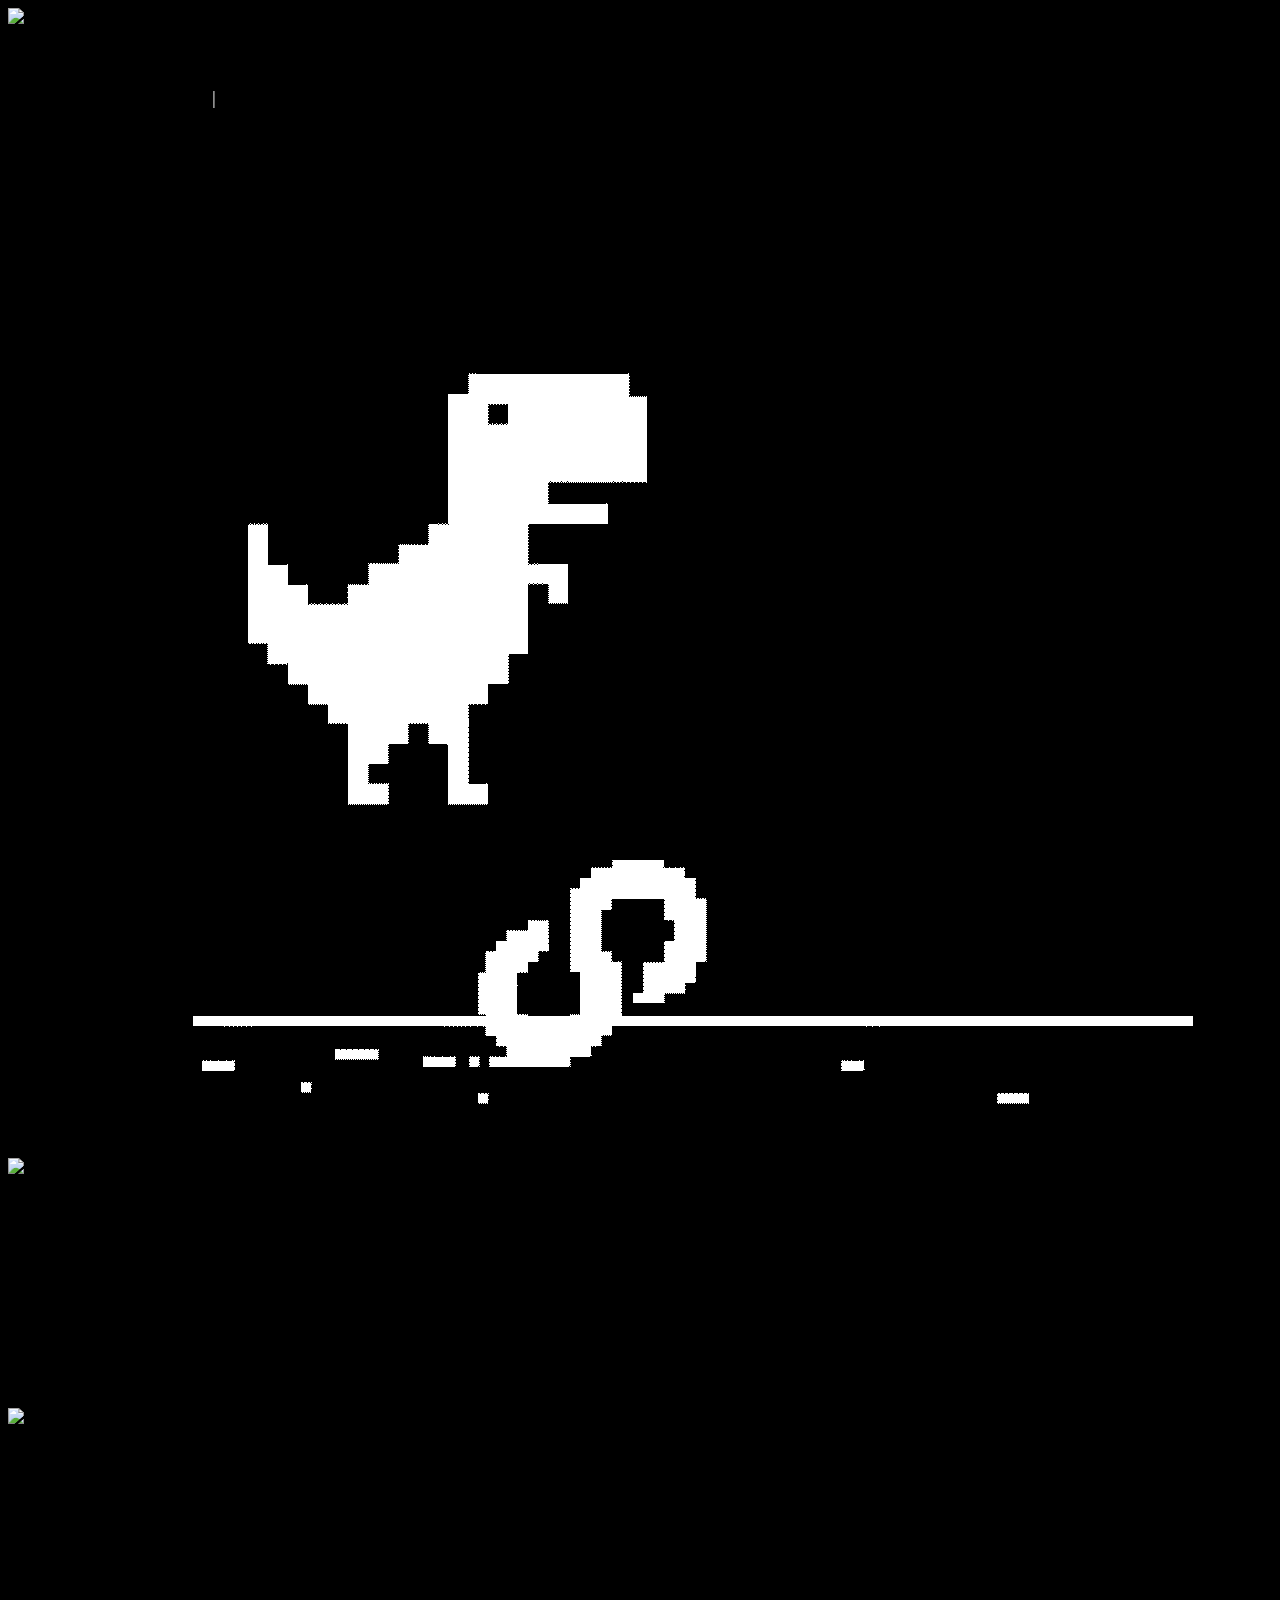
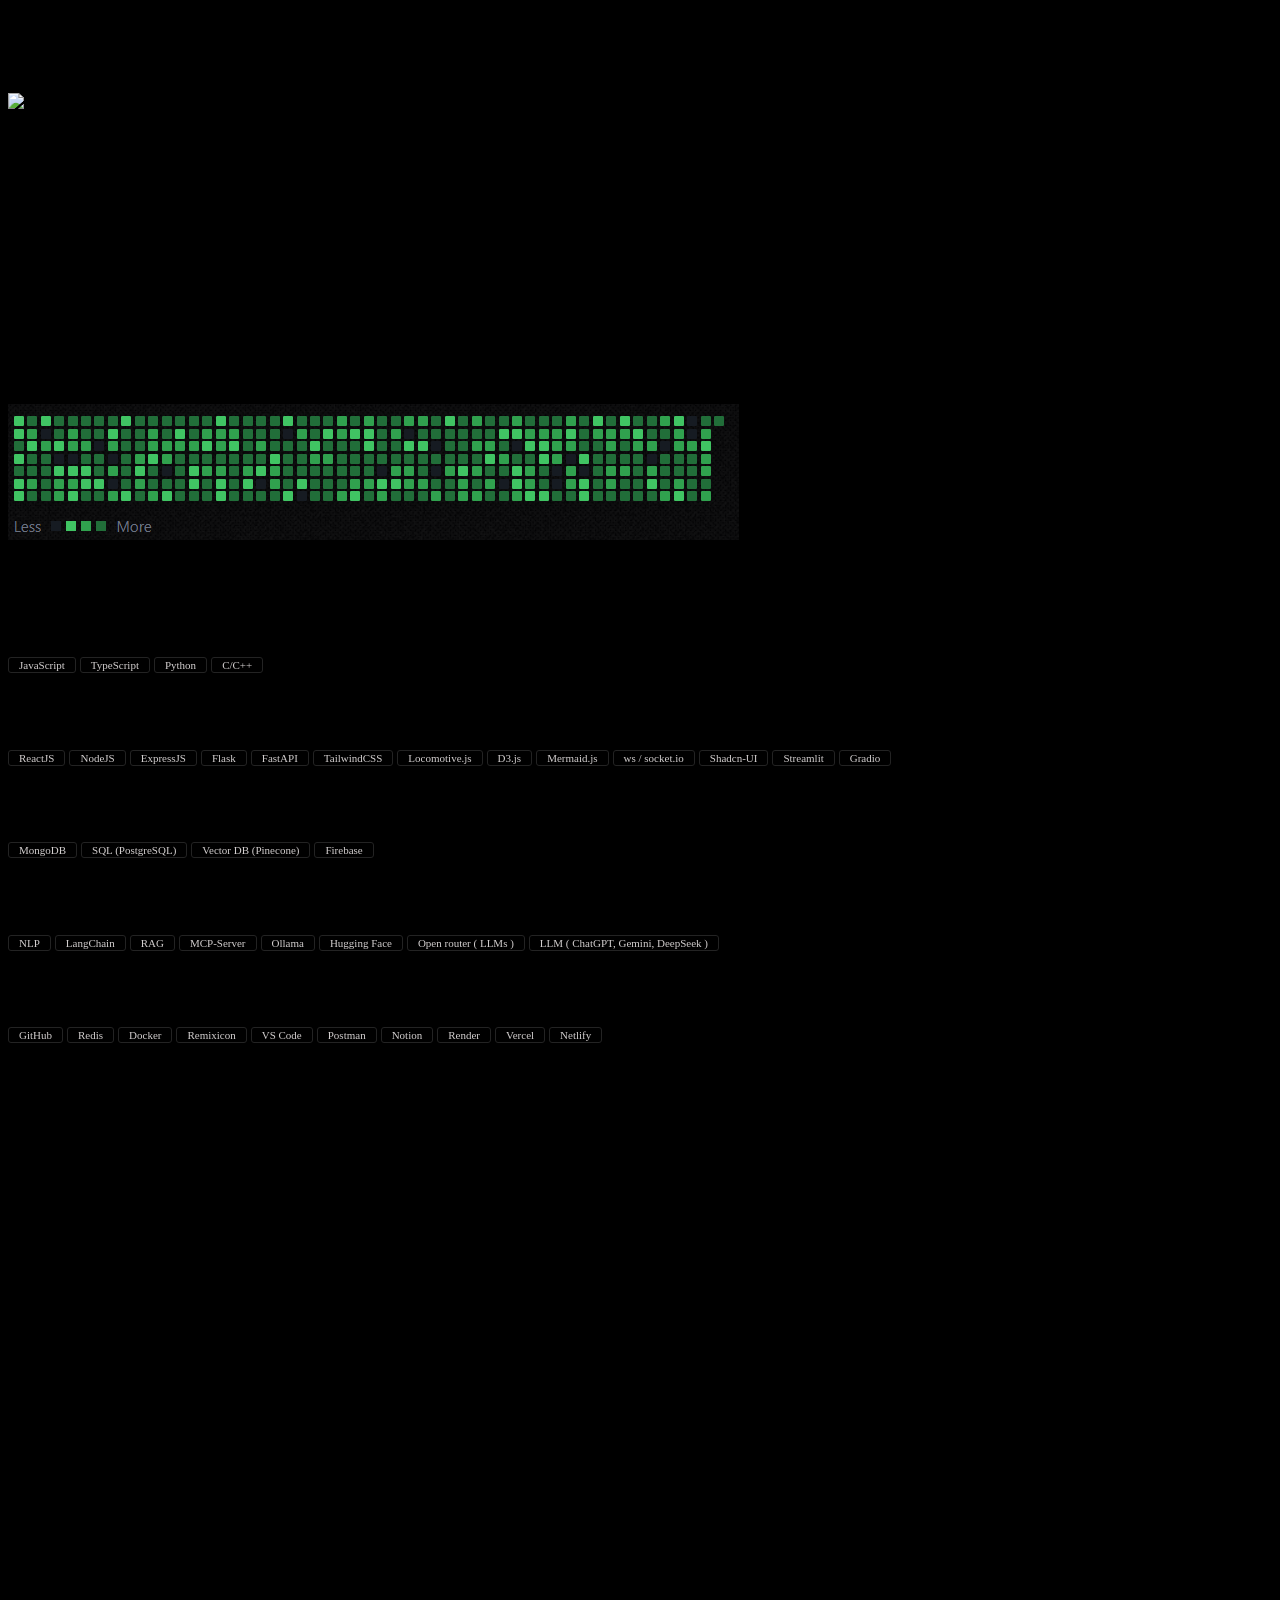
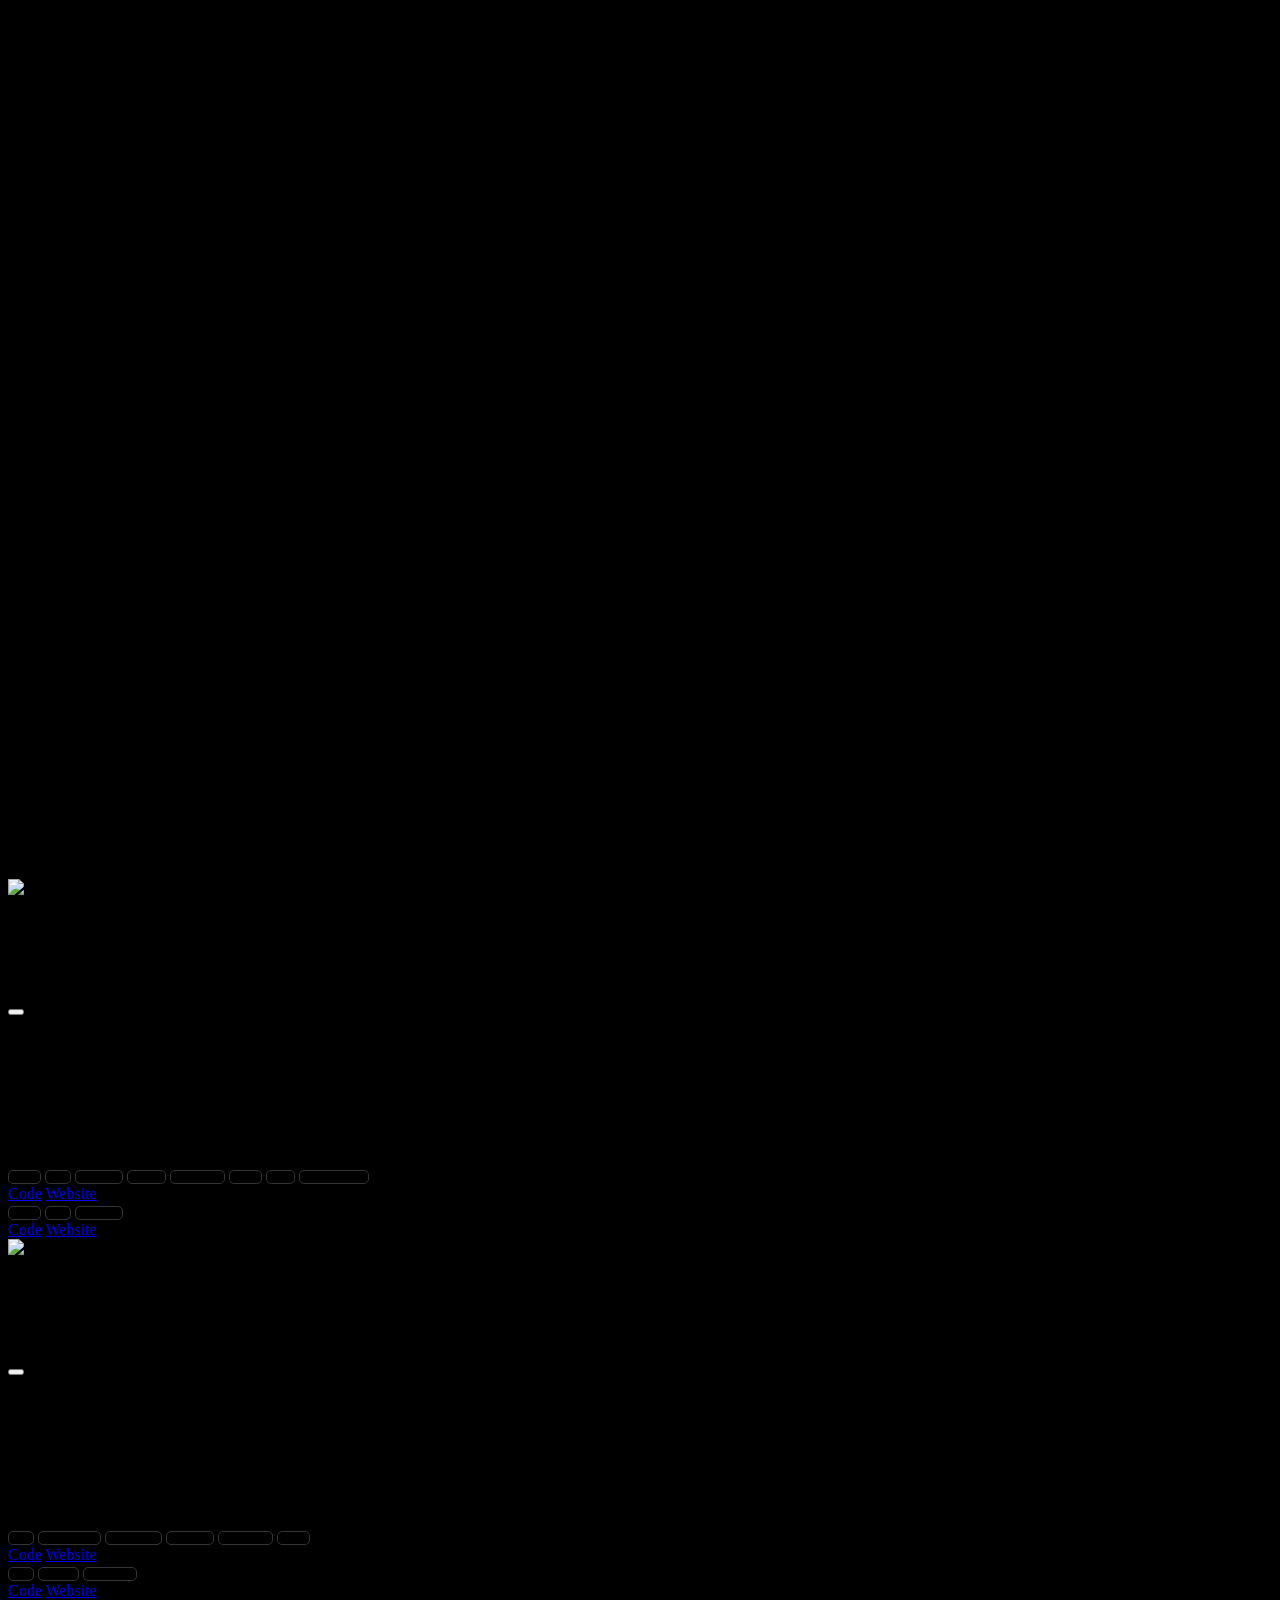
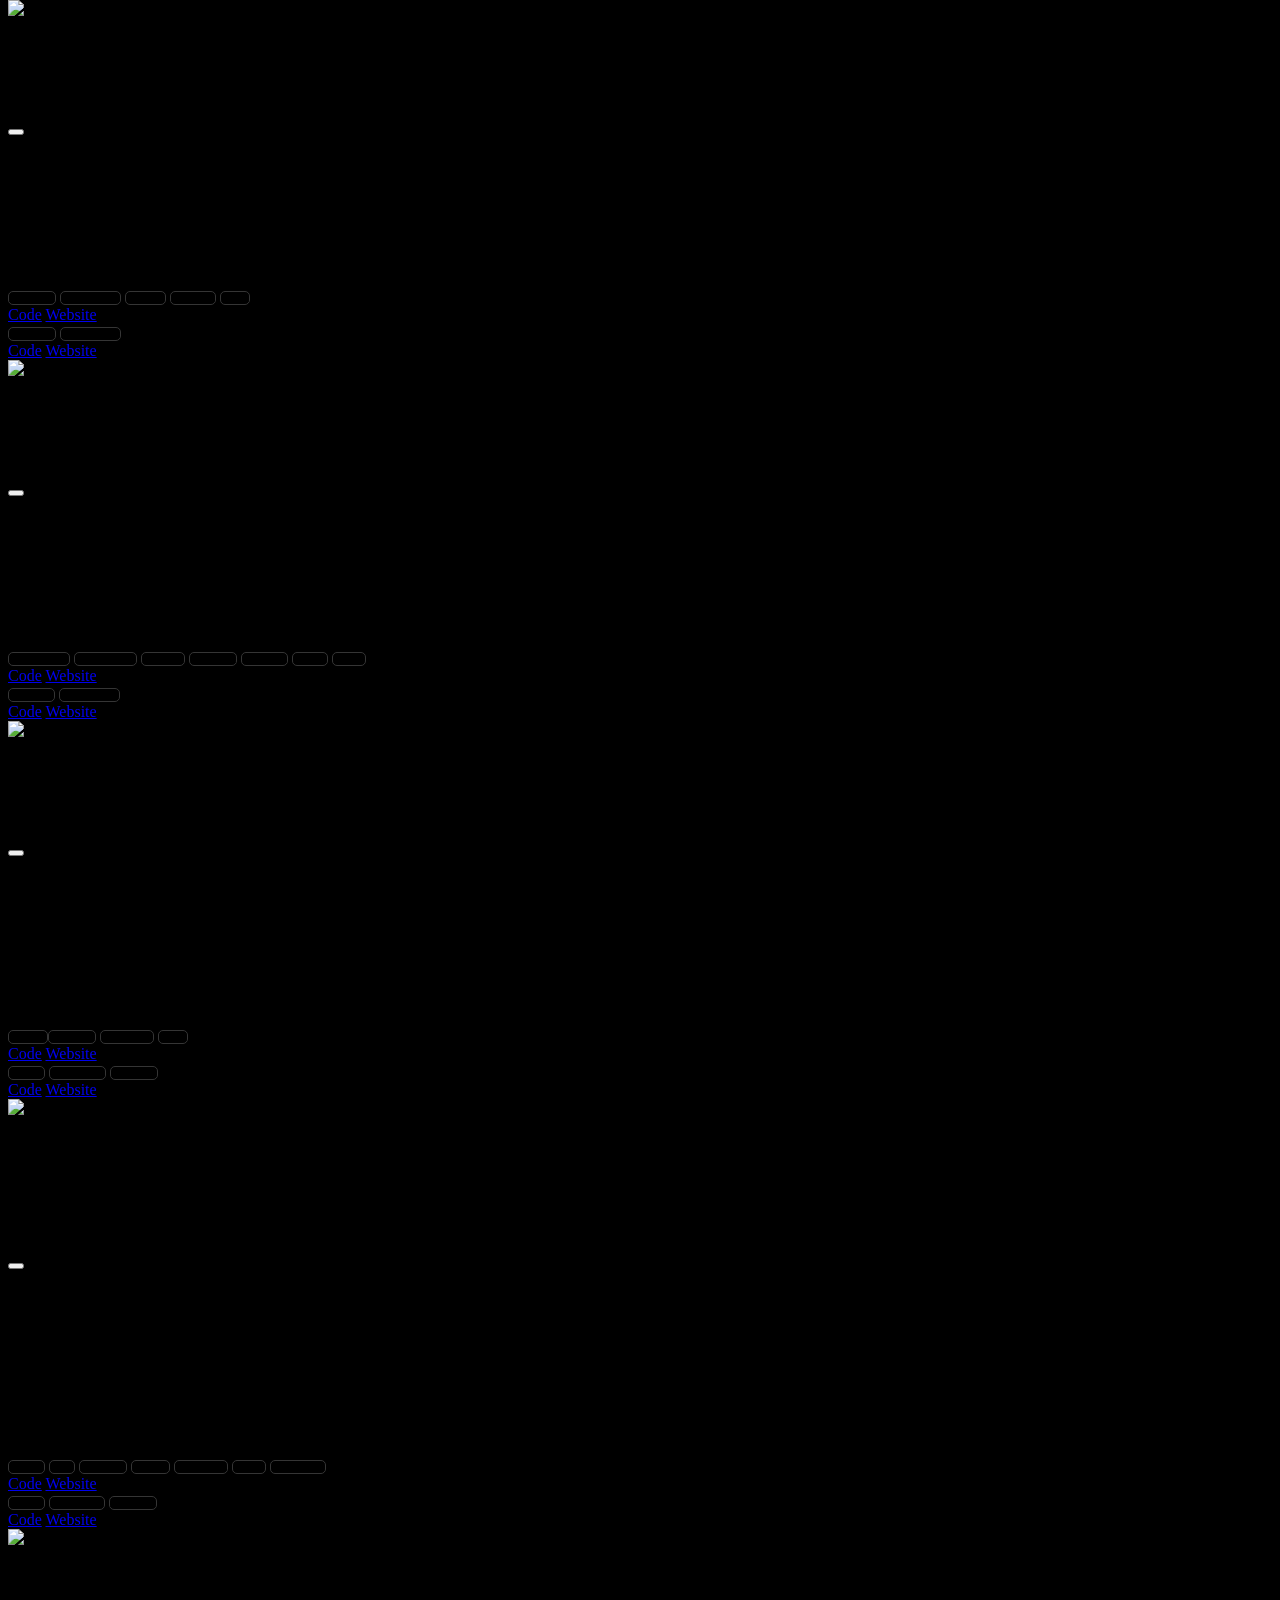
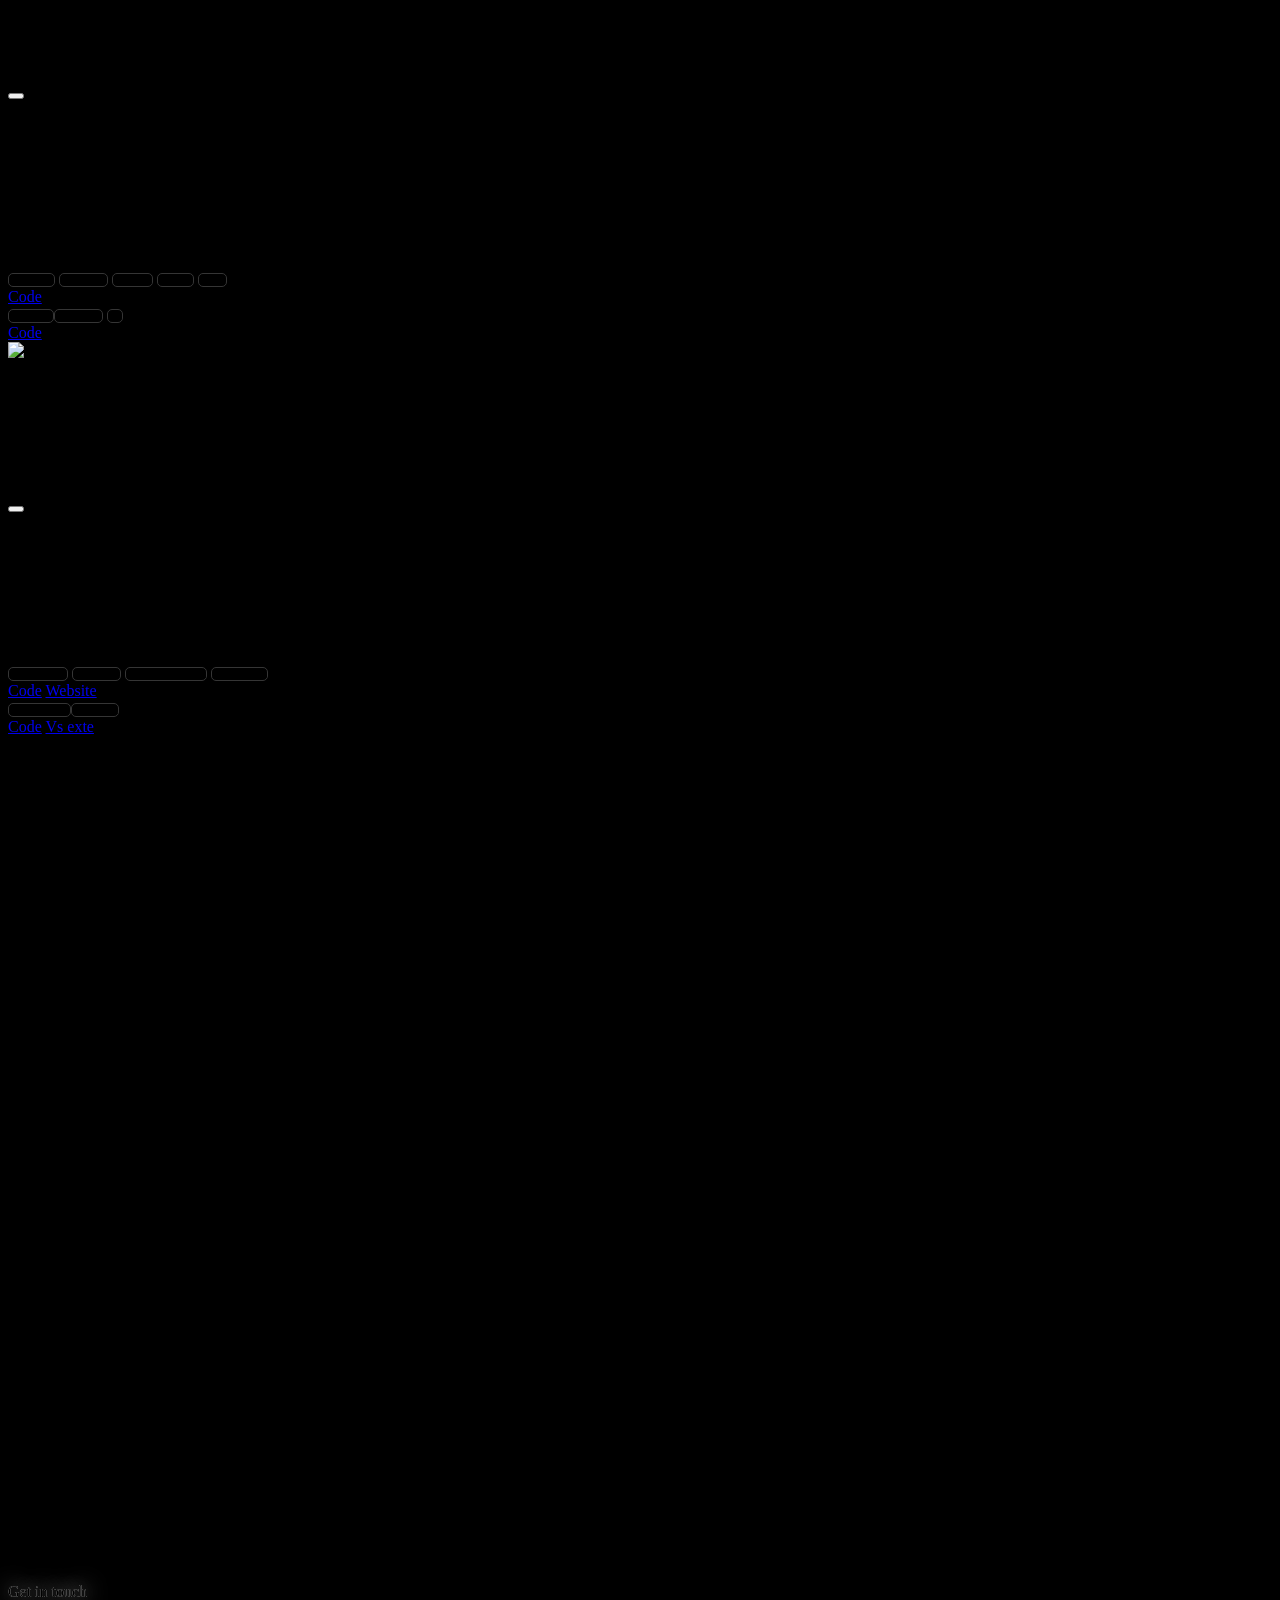
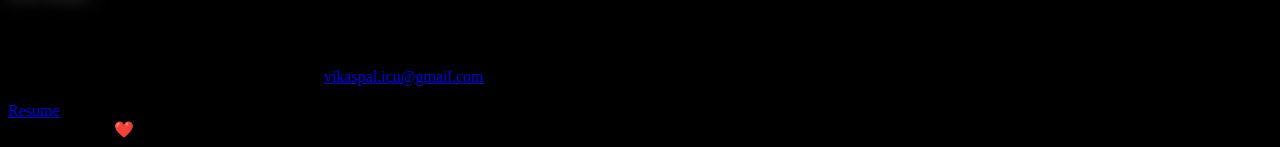
==== commit 0fdc1169: "update" ====
--- a/index.html
+++ b/index.html
@@ -24,7 +24,7 @@
     <!-- main heading  -->
     <section class="mt-10 px-4 flex items-center justify-center ">
       <div class="flex  gap-4 w-full">
-        <div id="profile" class="mt-4"> <img src="https://pbs.twimg.com/profile_images/1975037522620403713/mZbec9tB_400x400.jpg"
+        <div id="profile" class="mt-4"> <img src="https://avatars.githubusercontent.com/u/113900393?v=4"
             class="w-[130px] h-full object-cover rounded-full">
         </div>
         <div class="text-left w-full ">
@@ -363,70 +363,7 @@
         </p>
 
        <!-- card 1  -->
-        <div
-          class="card flex text-white border border-[#262626] rounded-[2px] p-2 md:flex-row flex-col gap-6 items-center md:items-start max-w-5xl mx-auto my-10 font-[Rubik]">
-          <div class="w-full md:w-[460px]">
-             <video class="w-[550px] rounded-[3px] z-10 relative pointer-events-none select-none" autoplay loop muted
-            playsinline preload="auto">
-            <source src="https://res.cloudinary.com/dyv9kenuj/video/upload/v1754660162/demo1_ni16sb.mp4" type="video/mp4">
-          </video>
-          </div>
-          <div class="w-full md:w-[320px] flex flex-col text-start">
-            <h2 class="text-[20px] font-semibold">SnappyGit</h2>
-            <p class="text-[#A1A1A1] text-[12px] mt-1">
-              SnappyGit is a tool that enables users to create real backdated 
-              <span onclick="openModal(this)" class="cursor-pointer text-[#5966F3]"> click more</span>
-            </p>
-
-            <!-- MODAL -->
-            <div
-              class="popupModal fixed inset-0 bg-black/30 backdrop-blur-sm flex items-center justify-center z-50 hidden">
-              <div
-                class="popupContent bg-white p-5 rounded shadow-lg w-[90%] max-w-md text-black relative transform scale-95 opacity-0 transition-all duration-300 ease-out font-[Gabarito]">
-                <button class="absolute top-2 right-3 text-black text-2xl font-bold" onclick="closeModal(this)"><i
-                    class="ri-close-line"></i></button>
-                <h2 class="text-xl font-semibold mb-2 text-start">SnappyGit</h2>
-                <p class="text-sm text-start">
-                  SnappyGit is a tool that enables users to create real backdated commits on their GitHub repositories. Unlike simple visual hacks or tools that just update the README file to fake contribution activity, SnappyGit does NOT just update README or any single file. Instead, it pushes actual commits with backdated timestamps across your repositor
-                </p>
-
-                <h2 class="text-[18px] font-semibold mt-5">Technology</h2>
-
-                <div class="flex flex-wrap gap-2 mt-2">
-                  <a class="tech-icon inline-flex p-1 rounded-[3px] items-center gap-2  mb-[5px]">Node.js</a>
-                  <a class="tech-icon inline-flex p-1 rounded-[3px] items-center gap-2  mb-[5px]">Express.js</a>
-                  <a class="tech-icon inline-flex p-1 rounded-[3px] items-center gap-2  mb-[5px]">JavaScript</a>
-                  <a class="tech-icon inline-flex p-1 rounded-[3px] items-center gap-2  mb-[5px]">Firebase</a>
-                  <a class="tech-icon inline-flex p-1 rounded-[3px] items-center gap-2  mb-[5px]">Tailwindcss</a>
-                  <a class="tech-icon inline-flex p-1 rounded-[3px] items-center gap-2  mb-[5px]">Render</a>
-                  <a class="tech-icon inline-flex p-1 rounded-[3px] items-center gap-2  mb-[5px]">Cloudinary</a>
-               
-                </div>
-                <div class="flex gap-4 mt-[13px]">
-                  <a class="inline-flex rounded-[3px] items-center gap-2 mb-[5px] bg-[#010204] text-white px-4 hover:bg-[#27272A] hover:text-white duration-300"
-                    target="_blank" href="https://github.com/vikaspal9131/SnappyGit"><i
-                      class="ri-github-fill "></i>Code</a>
-                  <a class="inline-flex rounded-[3px] items-center gap-1 mb-[5px] bg-[#010204] text-white px-4 font-semibold hover:bg-[#27272A] hover:text-white duration-300"
-                    target="_blank" href="https://snappygit.onrender.com/"><i class="ri-global-line"></i> Website</a>
-                </div>
-              </div>
-            </div>
-
-            <div class="flex flex-wrap gap-2 mt-2">
-              <a class="tech-icon inline-flex px-1 rounded-[3px] items-center gap-2 text-white mb-[5px] bg-[#27272A]">Node.js</a>
-              <a class="tech-icon inline-flex px-1 rounded-[3px] items-center gap-2 text-white mb-[5px] bg-[#27272A]">Express.js</a>
-              <a class="tech-icon inline-flex px-1 rounded-[3px] items-center gap-2 text-white mb-[5px] bg-[#27272A]">JavaScript</a>
-           
-
-            </div>
-            <div class="flex gap-4 mt-[13px]">
-              <a class="inline-flex rounded-[3px] items-center gap-2 mb-[5px] bg-[#DAD9D9] text-black px-4 hover:bg-[#27272A] hover:text-white duration-300"
-                target="_blank" href="https://github.com/vikaspal9131/SnappyGit"><i class="ri-github-fill "></i>Code</a>
-              <a class="inline-flex rounded-[3px] items-center gap-1 mb-[5px] bg-[#DAD9D9] text-black px-4 hover:bg-[#27272A] hover:text-white duration-300"
-                target="_blank" href="https://snappygit.onrender.com/"><i class="ri-global-line"></i> Website</a>
-            </div>
-          </div>
-        </div>
+       
 
       <!-- card 2  -->
         <div
